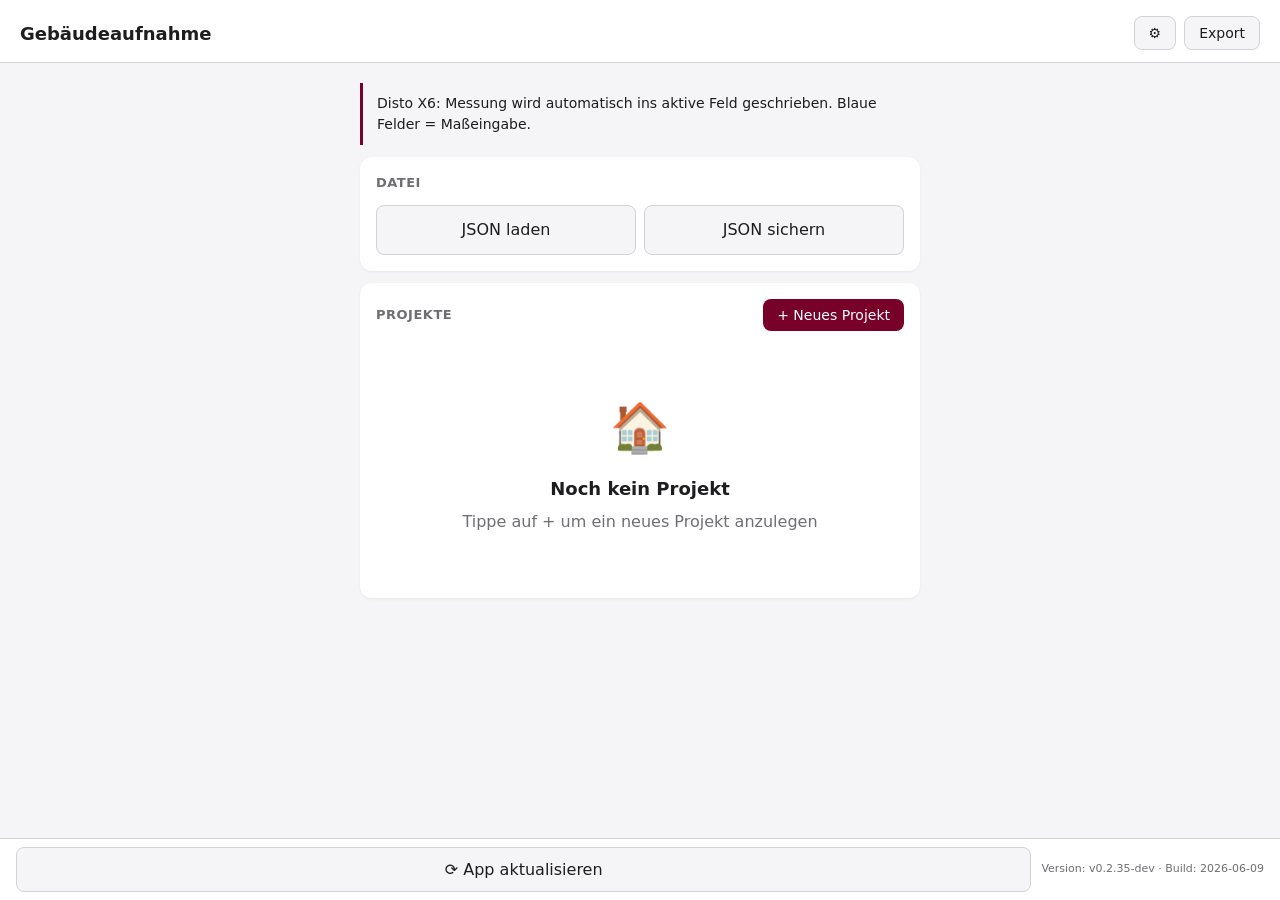
==== index.html @ e789cc52 "Show project-level heat load sum in heat load card - Extract HL_FELD_MAP, hlFallbackKey, berechneRau" ====
﻿<!DOCTYPE html>
<html lang="de">
<head>
  <meta charset="UTF-8">
  <meta name="viewport" content="width=device-width, initial-scale=1.0, maximum-scale=1.0, user-scalable=no">
  <meta name="apple-mobile-web-app-capable" content="yes">
  <meta name="apple-mobile-web-app-status-bar-style" content="black-translucent">
  <title>Gebäudeaufnahme</title>
  <link rel="stylesheet" href="css/brand.css">
  <link rel="stylesheet" href="css/style.css">
</head>
<body>

<!-- OVERLAYS -->
<div class="analyzing-overlay" id="analyzing-overlay">
  <div class="spinner"></div>
  <div>Foto wird analysiert…</div>
</div>
<div class="toast" id="toast"></div>

<!-- Refresh-Leiste: für Home-Screen-Nutzung auf dem iPhone, falls Updates nicht sichtbar geladen werden -->
<div class="refresh-bar" id="refresh-bar">
  <button class="btn btn-secondary" onclick="refreshApp()">⟳ App aktualisieren</button>
  <span class="app-version" id="app-version-label">Version: Prototyp</span>
</div>

<!-- VIEW: Projektliste -->
<div id="view-projekte" class="view active">
  <div class="header">
    <h1>Gebäudeaufnahme</h1>
    <div class="header-actions">
      <button class="btn btn-sm btn-secondary" onclick="showSettings()">⚙</button>
      <button class="btn btn-sm btn-secondary" onclick="exportAll()">Export</button>
    </div>
  </div>
  <div class="content">
    <div class="info-box">
      Disto X6: Messung wird automatisch ins aktive Feld geschrieben. Blaue Felder = Maßeingabe.
    </div>
    <div class="card">
      <div class="card-title">Datei</div>
      <div class="datei-aktionen">
        <label class="btn btn-secondary">JSON laden<input type="file" accept=".json" style="display:none" onchange="importJSON(this)"></label>
        <button class="btn btn-secondary" onclick="downloadJSON()">JSON sichern</button>
      </div>
    </div>
    <div class="card" id="projektliste">
      <div class="section-header">
        <div class="card-title" style="margin:0;">Projekte</div>
        <button class="btn btn-primary btn-sm" onclick="neuesProjekt()">+ Neues Projekt</button>
      </div>
      <div id="projekt-items">
        <!-- Dynamisch befüllt -->
      </div>
      <div id="projekt-leer" class="empty-state" style="display:none;">
        <div class="empty-state-icon">🏠</div>
        <h3>Noch kein Projekt</h3>
        <p>Tippe auf + um ein neues Projekt anzulegen</p>
      </div>
    </div>
  </div>
</div>

<!-- VIEW: Projekt (Gebäude-Übersicht) -->
<div id="view-projekt" class="view">
  <div class="header">
    <button class="header-back" onclick="showView('projekte')">‹ Zurück</button>
    <h1 id="projekt-titel">Projekt</h1>
    <div class="header-actions">
      <button class="btn btn-sm btn-secondary" onclick="exportProjekt()">Export</button>
    </div>
  </div>
  <div class="content">

    <!-- Gebäude-Stammdaten -->
    <div class="card">
      <div class="pcc-header">
        <div class="pcc-left">
          <span class="pcc-title">Geb&#228;ude</span>
          <span class="pcc-summary" id="pcs-gebaude"></span>
        </div>
        <div class="pcc-right">
          <button type="button" class="btn btn-sm btn-secondary pcc-toggle" id="pca-gebaude" onclick="toggleProjCard('gebaude')" aria-label="ein-/ausklappen">&#9660;</button>
        </div>
      </div>
      <div class="pcc-body" id="pcb-gebaude" style="display:none;">
      <div class="form-group">
        <label>Projektnummer</label>
        <input type="text" id="p-adresse" placeholder="z.B. Projekt Nord 01" oninput="saveProjektField('adresse', this.value)">
      </div>
      <div class="form-row">
        <div class="form-group">
          <label>Baujahr</label>
          <select id="p-baujahr" class="year-select" onchange="saveProjektField('baujahr', this.value); pruefeAutoUWerteAusBaujahr()"></select>
        </div>
        <div class="form-group">
          <label>Gebäudetyp</label>
          <select id="p-typ" onchange="saveProjektField('typ', this.value); toggleWohneinheitenVisibility()">
            <option value="">Wählen...</option>
            <option value="EFH">EFH</option>
            <option value="MFH">MFH</option>
          </select>
        </div>
      </div>
      <div class="form-group">
        <label>Geb&#228;udeart</label>
        <select id="p-gebaeudeArt" onchange="saveProjektField('gebaeudeArt', this.value)">
          <option value="">W&#228;hlen...</option>
          <option value="freistehend">freistehend</option>
          <option value="Reihenendhaus">Reihenendhaus</option>
          <option value="Reihenmittelhaus">Reihenmittelhaus</option>
        </select>
      </div>
      <div class="form-row">
        <div class="form-group">
          <label>Aufnahme Datum</label>
          <input type="date" id="p-datum" oninput="saveProjektField('datum', this.value)">
        </div>
        <div class="form-group">
          <label>Klimazone (PLZ)</label>
          <input type="text" id="p-plz" placeholder="60000" oninput="saveProjektField('plz', this.value)">
        </div>
      </div>
      <div class="form-group" id="p-wohneinheiten-wrap" style="display:none">
        <label>Anzahl Wohneinheiten</label>
        <input type="number" id="p-wohneinheiten" placeholder="1" min="1" max="99" oninput="saveProjektField('wohneinheiten', this.value)">
      </div>
      <div class="form-group">
        <label>Foto Geb&#228;ude</label>
        <label class="btn btn-sm btn-secondary" id="foto-gebaeude-label" style="display:inline-block;cursor:pointer;">
          <span>📷 Foto aufnehmen / auswählen</span>
          <input type="file" accept="image/*" capture="environment" style="display:none" onchange="handleFotoGebaeude(this)">
        </label>
        <img id="foto-gebaeude-preview" src="" alt="Gebäudefoto" style="display:none;max-width:100%;max-height:220px;border-radius:8px;margin-top:8px;object-fit:cover;">
      </div>
      </div><!-- /pcc-body gebaude -->
    </div>

    <!-- Kundenwunsch / Gesprächsnotiz -->
    <div class="card">
      <div class="pcc-header">
        <div class="pcc-left">
          <span class="pcc-title">Kundenwunsch / Gespr&#228;chsnotiz</span>
          <span class="pcc-summary" id="pcs-kundenwunsch"></span>
        </div>
        <div class="pcc-right">
          <button type="button" class="btn btn-sm btn-secondary pcc-toggle" id="pca-kundenwunsch" onclick="toggleProjCard('kundenwunsch')" aria-label="ein-/ausklappen">&#9660;</button>
        </div>
      </div>
      <div class="pcc-body" id="pcb-kundenwunsch" style="display:none;">
      <p class="kw-hinweis">Nur nach Zustimmung des Kunden diktieren. Es wird kein Audio gespeichert; gespeichert wird nur der Text.</p>
      <div class="form-group kw-zustimmung-group">
        <label class="kw-zustimmung-label">
          <input type="checkbox" id="kw-zustimmung" onchange="saveKundenwunschZustimmung(this.checked)">
          Zustimmung des Kunden liegt vor
        </label>
      </div>
      <div class="form-group">
        <textarea id="kw-text" class="kw-textarea" rows="9"
          placeholder="Ziele, W&#252;nsche, Bedenken, Budget, Komfort, Reihenfolge aus Kundensicht ..."
          oninput="saveKundenwunschText(this.value)"></textarea>
      </div>
      <div class="kw-diktat-row">
        <button class="btn btn-sm btn-secondary" id="kw-start-btn" onclick="kwDiktatStarten()">&#127897; Diktat starten</button>
        <button class="btn btn-sm btn-secondary" id="kw-stop-btn" onclick="kwDiktatStoppen()" style="display:none;">&#9209; Diktat stoppen</button>
      </div>
      <div id="kw-status" class="kw-status">Bereit</div>
      <div id="kw-perm-hint" class="kw-perm-hint" style="display:none;">
        Wenn der Browser die Berechtigung gespeichert hat, ist keine erneute Freigabe n&#246;tig.
        Edge/Chrome: Schloss-Symbol in der Adressleiste &#8250; Mikrofon auf "Zulassen" stellen.
      </div>
      </div><!-- /pcc-body kundenwunsch -->
    </div>

    <!-- Sanierungen -->
    <div class="card">
      <div class="pcc-header">
        <div class="pcc-left">
          <span class="pcc-title">Sanierungshistorie</span>
          <span class="pcc-summary" id="pcs-sanierung"></span>
        </div>
        <div class="pcc-right">
          <button type="button" class="btn btn-sm btn-primary card-add-btn" onclick="addSanierung()">+ Sanierung</button>
          <button type="button" class="btn btn-sm btn-secondary pcc-toggle" id="pca-sanierung" onclick="toggleProjCard('sanierung')" aria-label="ein-/ausklappen">&#9660;</button>
        </div>
      </div>
      <div class="pcc-body" id="pcb-sanierung" style="display:none;">
      <div id="sanierungen-list"></div>
      <div id="sanierungen-leer" style="color: var(--text-sec); font-size:14px; padding:8px 0;">Noch keine Sanierungen erfasst</div>
      </div><!-- /pcc-body sanierung -->
    </div>

    <!-- Geschosse -->
    <div class="card">
      <div class="pcc-header">
        <div class="pcc-left">
          <span class="pcc-title">Geschosse</span>
          <span class="pcc-summary" id="pcs-geschosse"></span>
        </div>
        <div class="pcc-right">
          <button type="button" class="btn btn-sm btn-primary card-add-btn" onclick="addGeschoss()">+ Geschoss</button>
          <button type="button" class="btn btn-sm btn-secondary pcc-toggle" id="pca-geschosse" onclick="toggleProjCard('geschosse')" aria-label="ein-/ausklappen">&#9660;</button>
        </div>
      </div>
      <div class="pcc-body" id="pcb-geschosse" style="display:none;">
      <div id="geschoss-list"></div>
      <div id="geschoss-leer" style="color: var(--text-sec); font-size:14px; padding:8px 0;">Noch kein Geschoss angelegt</div>
      </div><!-- /pcc-body geschosse -->
    </div>

    <!-- Heizanlage -->
    <div class="card">
      <div class="pcc-header">
        <div class="pcc-left">
          <span class="pcc-title">Heizanlage</span>
          <span class="pcc-summary" id="pcs-heizung"></span>
        </div>
        <div class="pcc-right">
          <button type="button" class="btn btn-sm btn-primary card-add-btn" onclick="addHeizanlage()">+ Heizanlage</button>
          <button type="button" class="btn btn-sm btn-secondary pcc-toggle" id="pca-heizung" onclick="toggleProjCard('heizung')" aria-label="ein-/ausklappen">&#9660;</button>
        </div>
      </div>
      <div class="pcc-body" id="pcb-heizung" style="display:none;">
      <div id="heizanlagen-list"></div>
      <div id="heizanlagen-leer" style="color: var(--text-sec); font-size:14px; padding:8px 0;">Noch keine Heizanlage erfasst</div>
      </div><!-- /pcc-body heizung -->
    </div>

    <!-- Warmwasser -->
    <div class="card">
      <div class="pcc-header">
        <div class="pcc-left">
          <span class="pcc-title">Warmwasser</span>
          <span class="pcc-summary" id="pcs-warmwasser"></span>
        </div>
        <div class="pcc-right">
          <button type="button" class="btn btn-sm btn-primary card-add-btn" onclick="addWarmwasser()">+ Warmwasser</button>
          <button type="button" class="btn btn-sm btn-secondary pcc-toggle" id="pca-warmwasser" onclick="toggleProjCard('warmwasser')" aria-label="ein-/ausklappen">&#9660;</button>
        </div>
      </div>
      <div class="pcc-body" id="pcb-warmwasser" style="display:none;">
      <div id="warmwasser-list"></div>
      <div id="warmwasser-leer" style="color: var(--text-sec); font-size:14px; padding:8px 0;">Noch kein Warmwasserbereiter erfasst</div>
      </div><!-- /pcc-body warmwasser -->
    </div>

    <!-- Schornstein -->
    <div class="card">
      <div class="pcc-header">
        <div class="pcc-left">
          <span class="pcc-title">Schornstein</span>
          <span class="pcc-summary" id="pcs-schornstein"></span>
        </div>
        <div class="pcc-right">
          <button type="button" class="btn btn-sm btn-primary card-add-btn" onclick="addSchornstein()">+ Schornstein</button>
          <button type="button" class="btn btn-sm btn-secondary pcc-toggle" id="pca-schornstein" onclick="toggleProjCard('schornstein')" aria-label="ein-/ausklappen">&#9660;</button>
        </div>
      </div>
      <div class="pcc-body" id="pcb-schornstein" style="display:none;">
      <div id="schornsteine-list"></div>
      <div id="schornsteine-leer" style="color: var(--text-sec); font-size:14px; padding:8px 0;">Noch kein Schornstein erfasst</div>
      </div><!-- /pcc-body schornstein -->
    </div>
    <!-- Offene Punkte -->
    <div class="card">
      <div class="pcc-header">
        <div class="pcc-left">
          <span class="pcc-title">Offene Punkte</span>
          <span class="pcc-summary" id="pcs-offenepunkte"></span>
        </div>
        <div class="pcc-right">
          <button type="button" class="btn btn-sm btn-primary card-add-btn" onclick="addOffenerPunkt()">+ Notiz</button>
          <button type="button" class="btn btn-sm btn-secondary pcc-toggle" id="pca-offenepunkte" onclick="toggleProjCard('offenepunkte')" aria-label="ein-/ausklappen">&#9660;</button>
        </div>
      </div>
      <div class="pcc-body" id="pcb-offenepunkte" style="display:none;">
      <div id="offene-punkte-list"></div>
      <div id="offene-punkte-leer" style="color: var(--text-sec); font-size:14px; padding:8px 0;">Noch keine offenen Punkte erfasst</div>
      </div><!-- /pcc-body offenepunkte -->
    </div>

    <!-- Heizlast-Standardwerte (projektweit) -->
    <div class="card">
      <div class="pcc-header">
        <div class="pcc-left">
          <span class="pcc-title">Heizlast-Standardwerte</span>
          <span class="pcc-summary" id="pcs-heizlast"></span>
        </div>
        <div class="pcc-right">
          <button type="button" class="btn btn-sm btn-secondary pcc-toggle" id="pca-heizlast" onclick="toggleProjCard('heizlast')" aria-label="ein-/ausklappen">&#9660;</button>
        </div>
      </div>
      <button type="button" class="btn btn-sm btn-primary" style="width:100%;margin-top:8px;" onclick="leiteUWerteAusBaujahrUndSanierungAb()">U-Werte aus Baujahr/Sanierung ableiten</button>
      <div class="pcc-body" id="pcb-heizlast" style="display:none;margin-top:10px;">
      <span style="cursor:help;color:var(--text-sec);font-size:12px;display:block;margin-bottom:8px;" title="U-Wert-Standardwerte f&#252;r die &#252;berschl&#228;gige Heizlast-Vorabsch&#228;tzung. Kein normativer Heizlastnachweis nach DIN EN 12831.">&#x24D8; U-Wert-Standardwerte</span>
      <div id="hl-summe-box" style="display:none;background:#f0f7ff;border:1px solid #b3d4f7;border-radius:8px;padding:10px 14px;margin-bottom:8px;overflow:hidden;"></div>
      <button type="button" id="hl-details-toggle" class="btn btn-sm btn-secondary" style="width:100%;" onclick="toggleHlDetails()">U-Wert-Details anzeigen</button>
      <div id="hl-details-panel" style="display:none;padding-top:14px;">
        <div class="form-group">
          <label>Quelle der Annahmen</label>
          <input type="text" id="p-hl-quelle" placeholder="z.B. Erfahrungswert, Bestandsunterlagen, Baujahresklasse" oninput="saveHeizlastDefaultField('quelle', this.value)">
        </div>
        <div class="form-group">
          <label><input type="checkbox" id="p-hl-baujahr-aktiv" onchange="saveHeizlastDefaultField('baujahrAbleitungAktiv', this.checked); pruefeAutoUWerteAusBaujahr()"> Baujahresabh&#228;ngige U-Wert-Vorschl&#228;ge nutzen (Quelle: Bundesanzeiger BAnz AT 04.12.2020 B1)</label>
        </div>
        <div class="form-group">
          <label>Baualtersklasse Geb&#228;ude (automatisch aus Baujahr)</label>
          <input type="text" id="p-hl-baualtersklasse-anzeige" disabled style="background:#f5f5f7;color:var(--text-sec);">
        </div>
        <!-- U-Wert-Tabelle: 2-spaltig, Einheit W/(m2K) einmalig in Spaltenoeberschrift -->
        <table style="width:100%;border-collapse:collapse;margin:10px 0 4px;">
          <thead>
            <tr style="border-bottom:1px solid var(--border);">
              <th style="text-align:left;padding:4px 8px 4px 0;font-size:12px;color:var(--text-sec);font-weight:500;">Bauteil</th>
              <th style="text-align:right;padding:4px 4px;font-size:12px;color:var(--text-sec);font-weight:500;">W/(m&#178;K)</th>
              <th style="text-align:left;padding:4px 0 4px 8px;font-size:12px;color:var(--text-sec);font-weight:500;">Quelle</th>
            </tr>
          </thead>
          <tbody>
            <tr style="border-bottom:1px solid var(--border);"><td style="padding:6px 8px 6px 0;font-size:13px;">Au&#223;enwand AW</td><td style="padding:6px 4px;text-align:right;"><input type="number" step="0.01" id="p-hl-aw-uwert" placeholder="0.28" style="width:75px;text-align:right;" oninput="saveHeizlastDefaultField('awUwert', this.value)"></td><td style="padding:6px 0 6px 8px;font-size:11px;color:var(--text-sec);white-space:nowrap;"><small id="hl-src-aw">-</small> <button type="button" onclick="resetHeizlastDefaultField('awUwert')" title="Wert zur&#252;cksetzen" style="font-size:10px;padding:1px 4px;border:1px solid var(--border);background:none;color:var(--text-sec);cursor:pointer;border-radius:3px;vertical-align:middle;">&#215;</button></td></tr>
            <tr style="border-bottom:1px solid var(--border);"><td style="padding:6px 8px 6px 0;font-size:13px;">Innenwand IW</td><td style="padding:6px 4px;text-align:right;"><input type="number" step="0.01" id="p-hl-iw-uwert" placeholder="1.40" style="width:75px;text-align:right;" oninput="saveHeizlastDefaultField('iwUwert', this.value)"></td><td style="padding:6px 0 6px 8px;font-size:11px;color:var(--text-sec);white-space:nowrap;"><small id="hl-src-iw">-</small> <button type="button" onclick="resetHeizlastDefaultField('iwUwert')" title="Wert zur&#252;cksetzen" style="font-size:10px;padding:1px 4px;border:1px solid var(--border);background:none;color:var(--text-sec);cursor:pointer;border-radius:3px;vertical-align:middle;">&#215;</button></td></tr>
            <tr style="border-bottom:1px solid var(--border);"><td style="padding:6px 8px 6px 0;font-size:13px;">Dach</td><td style="padding:6px 4px;text-align:right;"><input type="number" step="0.01" id="p-hl-dach-uwert" placeholder="0.24" style="width:75px;text-align:right;" oninput="saveHeizlastDefaultField('dachUwert', this.value)"></td><td style="padding:6px 0 6px 8px;font-size:11px;color:var(--text-sec);white-space:nowrap;"><small id="hl-src-dach">-</small> <button type="button" onclick="resetHeizlastDefaultField('dachUwert')" title="Wert zur&#252;cksetzen" style="font-size:10px;padding:1px 4px;border:1px solid var(--border);background:none;color:var(--text-sec);cursor:pointer;border-radius:3px;vertical-align:middle;">&#215;</button></td></tr>
            <tr style="border-bottom:1px solid var(--border);"><td style="padding:6px 8px 6px 0;font-size:13px;">Bodenplatte</td><td style="padding:6px 4px;text-align:right;"><input type="number" step="0.01" id="p-hl-bodenplatte-uwert" placeholder="0.35" style="width:75px;text-align:right;" oninput="saveHeizlastDefaultField('bodenplatteUwert', this.value)"></td><td style="padding:6px 0 6px 8px;font-size:11px;color:var(--text-sec);white-space:nowrap;"><small id="hl-src-bodenplatte">-</small> <button type="button" onclick="resetHeizlastDefaultField('bodenplatteUwert')" title="Wert zur&#252;cksetzen" style="font-size:10px;padding:1px 4px;border:1px solid var(--border);background:none;color:var(--text-sec);cursor:pointer;border-radius:3px;vertical-align:middle;">&#215;</button></td></tr>
            <tr style="border-bottom:1px solid var(--border);"><td style="padding:6px 8px 6px 0;font-size:13px;">Boden/Decke</td><td style="padding:6px 4px;text-align:right;"><input type="number" step="0.01" id="p-hl-boden-uwert" placeholder="0.50" style="width:75px;text-align:right;" oninput="saveHeizlastDefaultField('bodenUwert', this.value)"></td><td style="padding:6px 0 6px 8px;font-size:11px;color:var(--text-sec);white-space:nowrap;"><small id="hl-src-boden">-</small> <button type="button" onclick="resetHeizlastDefaultField('bodenUwert')" title="Wert zur&#252;cksetzen" style="font-size:10px;padding:1px 4px;border:1px solid var(--border);background:none;color:var(--text-sec);cursor:pointer;border-radius:3px;vertical-align:middle;">&#215;</button></td></tr>
            <tr style="border-bottom:1px solid var(--border);"><td style="padding:6px 8px 6px 0;font-size:13px;">Fenster</td><td style="padding:6px 4px;text-align:right;"><input type="number" step="0.01" id="p-hl-fenster-uwert" placeholder="1.30" style="width:75px;text-align:right;" oninput="saveHeizlastDefaultField('fensterUwert', this.value)"></td><td style="padding:6px 0 6px 8px;font-size:11px;color:var(--text-sec);white-space:nowrap;"><small id="hl-src-fenster">-</small> <button type="button" onclick="resetHeizlastDefaultField('fensterUwert')" title="Wert zur&#252;cksetzen" style="font-size:10px;padding:1px 4px;border:1px solid var(--border);background:none;color:var(--text-sec);cursor:pointer;border-radius:3px;vertical-align:middle;">&#215;</button></td></tr>
            <tr><td style="padding:6px 8px 6px 0;font-size:13px;">T&#252;ren</td><td style="padding:6px 4px;text-align:right;"><input type="number" step="0.01" id="p-hl-tuer-uwert" placeholder="1.80" style="width:75px;text-align:right;" oninput="saveHeizlastDefaultField('tuerUwert', this.value)"></td><td style="padding:6px 0 6px 8px;font-size:11px;color:var(--text-sec);white-space:nowrap;"><small id="hl-src-tuer">-</small> <button type="button" onclick="resetHeizlastDefaultField('tuerUwert')" title="Wert zur&#252;cksetzen" style="font-size:10px;padding:1px 4px;border:1px solid var(--border);background:none;color:var(--text-sec);cursor:pointer;border-radius:3px;vertical-align:middle;">&#215;</button></td></tr>
          </tbody>
        </table>
        <div class="form-row" style="margin-top:8px;">
          <div class="form-group"><label>Norm-Au&#223;entemperatur (&#176;C)</label><input type="number" step="0.5" id="p-hl-temp-aussen" placeholder="-12" oninput="saveHeizlastDefaultField('tempAussenNorm', this.value)"></div>
          <div class="form-group"><label>Temp. unbeheizter Bereich &#8211; Standard (&#176;C)</label><input type="number" step="0.5" id="p-hl-temp-unbeheizt" placeholder="7" oninput="saveHeizlastDefaultField('tempUnbeheiztDefault', this.value)"></div>
        </div>
      </div>
      </div><!-- /pcc-body heizlast -->
    </div>

    <!-- Raum-/Bauteilliste -->
    <div class="card">
      <div class="pcc-header">
        <div class="pcc-left">
          <span class="pcc-title">Raum-/Bauteilliste</span>
          <span class="pcc-summary" id="pcs-raumliste"></span>
        </div>
        <div class="pcc-right">
          <button type="button" class="btn btn-sm btn-secondary pcc-toggle" id="pca-raumliste" onclick="toggleProjCard('raumliste')" aria-label="ein-/ausklappen">&#9660;</button>
        </div>
      </div>
      <div class="pcc-body" id="pcb-raumliste" style="display:none;">
      <p style="font-size:14px; color:var(--text-sec); margin-bottom:12px;">Strukturierte &#220;bersicht aus den erfassten Geschoss-, Raum- und Bauteildaten &#8212; als Lese-Ansicht, ohne Eingabe.</p>
      <button class="btn btn-secondary btn-full" onclick="showView('raumliste')">Raum-/Bauteilliste anzeigen</button>
      </div><!-- /pcc-body raumliste -->
    </div>
  </div>
</div>

<!-- VIEW: Geschoss -->
<div id="view-geschoss" class="view">
  <div class="header">
    <button class="header-back" onclick="showView('projekt')">‹ Zurück</button>
    <h1 id="geschoss-titel">Geschoss</h1>
  </div>
  <div class="content">
    <div class="card">
      <div class="card-title">Geschoss-Details</div>
      <div class="form-row">
        <div class="form-group">
          <label>Bezeichnung</label>
          <input type="text" id="g-name" placeholder="z.B. EG, OG, KG" oninput="saveGeschossField('name', this.value)">
        </div>
        <div class="form-group">
          <label>Beheizung</label>
          <select id="g-beheizung" onchange="saveGeschossField('beheizung', this.value)">
            <option value="beheizt">Beheizt</option>
            <option value="unbeheizt">Unbeheizt</option>
            <option value="teilbeheizt">Teilbeheizt</option>
          </select>
        </div>
      </div>
      <div class="form-row">
        <div class="form-group">
          <label>Bodendicke (cm) <span style="color:var(--primary); font-size:12px;">Disto</span></label>
          <input type="number" class="disto-input" id="g-bodendicke" placeholder="cm" oninput="saveGeschossField('bodendicke', this.value)">
          <div class="disto-hint">Sichtbar im Treppenhaus</div>
        </div>
        <div class="form-group" id="g-dachwinkel-wrap">
          <label>Dachwinkel (°)</label>
          <input type="number" id="g-dachwinkel" placeholder="z.B. 35" oninput="saveGeschossField('dachwinkel', this.value)">
        </div>
      </div>
      <div class="form-row">
        <div class="form-group">
          <label>Lichte Höhe Standard (m) <span style="color:var(--primary); font-size:12px;">Disto</span></label>
          <input type="number" step="0.01" class="disto-input" id="g-lichte-hoehe-std" placeholder="z.B. 2.50" oninput="saveGeschossField('lichteHoeheStandard', this.value)">
          <div class="disto-hint">Startwert für neu angelegte Räume</div>
        </div>
      </div>
    </div>

    <!-- DG-Sektion (nur sichtbar wenn DG) -->
    <div id="dg-sektion" style="display:none;">
      <div class="card">
        <div class="dg-section-title">🔺 Dachschräge</div>
        <div class="dg-section">
          <div class="form-row">
            <div class="form-group">
              <label>Kniestock (cm) <span style="color:var(--primary);font-size:12px;">Disto</span></label>
              <input type="number" class="disto-input" id="g-kniestock" placeholder="cm" oninput="saveGeschossField('dach_kniestock', this.value)">
            </div>
            <div class="form-group">
              <label>Dachneigung (°)</label>
              <input type="number" id="g-winkel" placeholder="z.B. 35" oninput="saveGeschossField('dach_winkel', this.value)">
            </div>
          </div>
        </div>
      </div>

      <div class="card">
        <div class="section-header">
          <div class="section-title">🪟 Gauben</div>
          <button class="btn btn-sm btn-secondary" onclick="addGaube()">+ Gaube</button>
        </div>
        <div id="gauben-list"></div>
        <div id="gauben-leer" style="color:var(--text-sec);font-size:14px;padding:8px 0;">Keine Gauben</div>
      </div>

      <div class="card">
        <div class="section-header">
          <div class="section-title">🔲 Dachfenster</div>
          <span class="section-count" id="dachfenster-count">0</span>
        </div>
        <div id="dachfenster-list"></div>
        <button class="btn btn-secondary btn-full" onclick="addDachfenster()" style="margin-top:8px;">+ Dachfenster hinzufügen</button>
      </div>
    </div>

    <!-- Räume -->
    <div class="card">
      <div class="section-header">
        <div class="section-title">Räume</div>
        <button class="btn btn-sm btn-primary" onclick="addRaum()">+ Raum</button>
      </div>
      <div id="raum-list"></div>
      <div id="raum-leer" style="color: var(--text-sec); font-size:14px; padding:8px 0;">Noch kein Raum angelegt</div>
    </div>
  </div>
</div>

<!-- MODALS -->
<div class="modal-overlay" id="modal-overlay" onclick="closeAllModals()"></div>

<div class="modal-sheet" id="modal-geschoss">
  <div class="modal-title">Geschoss hinzufügen</div>
  <div id="modal-geschoss-options"></div>
  <button class="modal-cancel" onclick="closeAllModals()">Abbrechen</button>
</div>

<div class="modal-sheet" id="modal-copy-room">
  <div class="modal-title">In welchen Raum kopieren?</div>
  <div id="copy-room-options"></div>
  <button class="modal-cancel" onclick="closeAllModals()">Abbrechen</button>
</div>

<div class="modal-sheet" id="modal-settings">
  <div class="modal-title">⚙ Einstellungen</div>
  <div class="form-group">
    <label>Anthropic API-Key (für Foto-Analyse)</label>
    <input type="password" id="settings-key" placeholder="sk-ant-...">
    <div style="font-size:12px;color:var(--text-sec);margin-top:6px;">
      Holen: <a href="https://console.anthropic.com/settings/keys" target="_blank" style="color:var(--primary);">console.anthropic.com</a> → API Keys → Create Key<br>
      Der Key wird nur lokal auf deinem Gerät gespeichert.
    </div>
  </div>
  <button class="btn btn-primary btn-full" onclick="saveSettings()">Speichern</button>
  <button class="modal-cancel" style="margin-top:8px;" onclick="closeAllModals()">Abbrechen</button>
</div>

<!-- VIEW: Raum -->
<div id="view-raum" class="view">
  <div class="header">
    <button class="header-back" onclick="showView('geschoss')">‹ Zurück</button>
    <h1 id="raum-titel">Raum</h1>
  </div>
  <div class="content">

    <!-- Raum-Basis -->
    <div class="card">
      <div class="card-title">Raum-Details</div>
      <div class="form-row">
        <div class="form-group">
          <label>Bezeichnung</label>
          <input type="text" id="r-name" placeholder="z.B. Wohnzimmer" oninput="saveRaumField('name', this.value)">
        </div>
        <div class="form-group">
          <label>Nutzung</label>
          <select id="r-nutzung" onchange="saveRaumField('nutzung', this.value)">
            <option value="">Wählen...</option>
            <option value="Wohnen">Wohnen</option>
            <option value="Schlafen">Schlafen</option>
            <option value="Bad">Bad/WC</option>
            <option value="Küche">Küche</option>
            <option value="Flur">Flur/Diele</option>
            <option value="Büro">Büro</option>
            <option value="Keller">Keller</option>
            <option value="Abstellraum">Abstell/Lager</option>
            <option value="Sonstiges">Sonstiges</option>
          </select>
        </div>
      </div>
      <div class="checkbox-row">
        <input type="checkbox" id="r-beheizt" onchange="saveRaumField('beheizt', this.checked)">
        <label for="r-beheizt">Raum beheizt</label>
      </div>
      <div id="r-normtemp-row" style="display:none; margin-top:12px;">
        <div style="background:#f0f7ff; border:1px solid #b3d4f7; border-radius:8px; padding:10px 14px; display:flex; align-items:center; gap:12px;">
          <span style="font-size:13px; color:#0051a2;">🌡 Normtemperatur nach DIN EN 12831:</span>
          <input type="number" id="r-normtemp" step="0.5" style="width:80px; padding:6px 10px; border:1px solid #b3d4f7; border-radius:6px; background:white; font-size:15px; font-weight:600; color:#0051a2;" oninput="saveRaumField('normtemp', this.value)">
          <span style="font-size:13px; color:#0051a2;">°C</span>
        </div>
      </div>
      <div class="form-row" style="margin-top:12px;">
        <div class="form-group">
          <label>Norm-Solltemperatur (°C)</label>
          <input type="number" step="0.5" id="r-normsoll" placeholder="z.B. 20" oninput="saveRaumField('normSolltemperatur', this.value)">
        </div>
        <div class="form-group">
          <label>Kundenwunsch-Temperatur (°C)</label>
          <input type="number" step="0.5" id="r-kundenwunschtemp" placeholder="z.B. 22" oninput="saveRaumField('kundenwunschTemperatur', this.value)">
        </div>
      </div>
      <div class="form-group" style="margin-top:8px;margin-bottom:0;">
        <label>Raumfoto (Weitwinkel / Raumeindruck)</label>
        <button class="photo-btn" id="r-raumfoto-btn" onclick="triggerRaumFoto()">📷 Raumfoto</button>
        <img id="r-raumfoto-preview" class="photo-preview" style="display:none;">
      </div>
    </div>

    <!-- Maße -->
    <div class="card">
      <div class="card-title">Maße <span style="color:var(--primary); font-size:11px; font-weight:400;">← Disto</span></div>
      <div class="form-row">
        <div class="form-group">
          <label>lichte Höhe (m)</label>
          <input type="number" step="0.01" class="disto-input" id="r-deckenhoehe" placeholder="z.B. 2.55" oninput="saveRaumField('deckenhoehe', this.value)" onkeydown="handleMessfeldKeydown(event)">
        </div>
        <div class="form-group">
          <label>Bodenbelag</label>
          <select id="r-boden" onchange="saveRaumField('bodenbelag', this.value)">
            <option value="">Wählen...</option>
            <option value="Parkett">Parkett</option>
            <option value="Laminat">Laminat</option>
            <option value="Fliesen">Fliesen</option>
            <option value="Teppich">Teppich</option>
            <option value="Vinyl/PVC">Vinyl/PVC</option>
            <option value="Estrich">Estrich</option>
            <option value="Holzdielen">Holzdielen</option>
          </select>
        </div>
      </div>
    </div>

    <!-- Wandlängen -->
    <div class="card">
      <div class="card-title">Wandlängen <span style="color:var(--primary);font-size:11px;font-weight:400;">← Disto (m)</span></div>
      <div style="font-size:11px;color:var(--text-sec);margin-bottom:10px;">Je Wandrichtung: Länge, Wandart (AW/IW/unbekannt), direkt angrenzender Bereich sowie optional ein Wandfoto. Frühere "Segment 2"-Werte bleiben erhalten und fließen weiterhin defensiv in die Flächenberechnung ein, werden hier aber nicht mehr separat erfasst (siehe Hinweis je Wand, falls vorhanden).</div>
      <div id="wandlaengen-list"></div>
    </div>

    <!-- Außenwand -->
    <div class="card">
      <div class="card-title">Außenwand</div>
      <div class="form-row">
        <div class="form-group">
          <label>Dicke AW (cm) <span style="color:var(--primary); font-size:12px;">Disto</span></label>
          <input type="number" class="disto-input" id="r-aw-dicke" placeholder="cm" oninput="saveRaumField('aw_dicke', this.value)">
        </div>
        <div class="form-group">
          <label>Wandtyp</label>
          <select id="r-aw-typ" onchange="saveRaumField('aw_typ', this.value)">
            <option value="">Unbekannt</option>
            <option value="Massiv Ziegel">Massiv Ziegel</option>
            <option value="Massiv Beton">Massiv Beton</option>
            <option value="Leichtbau">Leichtbau</option>
            <option value="KS">Kalksandstein</option>
            <option value="Poroton">Poroton/Porenbeton</option>
          </select>
        </div>
      </div>
      <div class="checkbox-row">
        <input type="checkbox" id="r-aw-daemmung" onchange="saveRaumField('aw_daemmung', this.checked)">
        <label for="r-aw-daemmung">Dämmung erkennbar (Klopftest / sichtbar)</label>
      </div>
      <div class="form-group" style="margin-top:12px;">
        <label>Notiz Wandaufbau</label>
        <textarea id="r-aw-notiz" placeholder="Hinweise zum Aufbau, Klopfton, sichtbare Details..." oninput="saveRaumField('aw_notiz', this.value)"></textarea>
      </div>
    </div>

    <!-- Innenwand -->
    <div class="card">
      <div class="card-title">Innenwand</div>
      <div class="form-row">
        <div class="form-group">
          <label>Dicke IW (cm) <span style="color:var(--primary);font-size:12px;">Disto</span></label>
          <input type="number" class="disto-input" id="r-iw-dicke" placeholder="cm" oninput="saveRaumField('iw_dicke', this.value); saveLastIW()">
        </div>
        <div class="form-group">
          <label>Wandtyp IW</label>
          <select id="r-iw-typ" onchange="saveRaumField('iw_typ', this.value); saveLastIW()">
            <option value="">Unbekannt</option>
            <option value="Massiv Ziegel">Massiv Ziegel</option>
            <option value="KS">Kalksandstein</option>
            <option value="Poroton">Poroton</option>
            <option value="Massiv Beton">Massiv Beton</option>
            <option value="Gipskarton">Gipskarton/Trockenbau</option>
            <option value="Leichtbau">Leichtbau</option>
          </select>
        </div>
      </div>
    </div>

    <!-- Türen -->
    <div class="card">
      <div class="section-header">
        <div class="section-title">Türen</div>
        <span class="section-count" id="tueren-count">0</span>
      </div>
      <div id="tueren-list"></div>
      <button class="btn btn-secondary btn-full" onclick="addTuer()" style="margin-top:8px;">+ Tür hinzufügen</button>
    </div>

    <!-- Fenster -->
    <div class="card">
      <div class="section-header">
        <div class="section-title">Fenster</div>
        <span class="section-count" id="fenster-count">0</span>
      </div>
      <div id="fenster-list"></div>
      <button class="btn btn-secondary btn-full" onclick="addFenster()" style="margin-top:8px;">+ Fenster hinzufügen</button>
    </div>

    <!-- Heizkörper -->
    <div class="card">
      <div class="section-header">
        <div class="section-title">Heizkörper</div>
        <span class="section-count" id="hk-count">0</span>
      </div>
      <div id="hk-list"></div>
      <button class="btn btn-secondary btn-full" onclick="addHK()" style="margin-top:8px;">+ Heizkörper hinzufügen</button>
    </div>

    <!-- Nieschen -->
    <div class="card">
      <div class="section-header">
        <div class="section-title">Nieschen</div>
        <span class="section-count" id="nieschen-count">0</span>
      </div>
      <div id="nieschen-list"></div>
      <button class="btn btn-secondary btn-full" onclick="addNiesche()" style="margin-top:8px;">+ Niesche hinzufügen</button>
    </div>

    <!-- Vorsprünge -->
    <div class="card">
      <div class="section-header">
        <div class="section-title">Vorsprünge <span style="color:var(--primary);font-size:11px;font-weight:400;">← Disto (m)</span></div>
        <span class="section-count" id="vorspruenge-count">0</span>
      </div>
      <div id="vorspruenge-list"></div>
      <button class="btn btn-secondary btn-full" onclick="addVorsprung()" style="margin-top:8px;">+ Vorsprung hinzufügen</button>
    </div>

    <!-- Dachschräge (Raum) -->
    <div class="card">
      <div class="section-header">
        <div class="section-title">🔺 Dachschräge</div>
      </div>
      <div class="form-row">
        <div class="form-group">
          <label>Kniestock (m) <span style="color:var(--primary);font-size:11px;">Disto</span></label>
          <input type="number" step="0.01" class="disto-input" id="r-sch-kniestock" placeholder="m" oninput="saveRaumField('sch_kniestock',this.value)">
        </div>
        <div class="form-group">
          <label>Neigung (°)</label>
          <input type="number" id="r-sch-winkel" placeholder="z.B. 35" oninput="saveRaumField('sch_winkel',this.value)">
        </div>
      </div>
      <div class="form-group">
        <label>Schräge zeigt nach</label>
        <select id="r-sch-richtung" onchange="saveRaumField('sch_richtung',this.value)">
          <option value="N">Nord</option><option value="O">Ost</option>
          <option value="S">Süd</option><option value="W">West</option>
        </select>
      </div>
      <div class="checkbox-row" style="margin-top:12px;">
        <input type="checkbox" id="r-gaube-vorhanden" onchange="onGaubeVorhandenChange(this.checked)">
        <label for="r-gaube-vorhanden">Gaube vorhanden</label>
      </div>
      <div id="r-gaube-felder" style="display:none; margin-top:10px;">
        <div class="card-title" style="font-size:13px;">Gaube</div>
        <div class="form-row">
          <div class="form-group">
            <label>Gaube Breite (m) <span style="color:var(--primary);font-size:11px;">Disto</span></label>
            <input type="number" step="0.01" class="disto-input" id="r-gaube-b" placeholder="m" oninput="saveRaumField('gaube_breite',this.value)">
          </div>
          <div class="form-group">
            <label>Gaube lichte Höhe (m) <span style="color:var(--primary);font-size:11px;">Disto</span></label>
            <input type="number" step="0.01" class="disto-input" id="r-gaube-h" placeholder="m" oninput="saveRaumField('gaube_lichtehoehe',this.value)">
          </div>
        </div>
      </div>
    </div>

    <!-- Flächen & Heizlast -->
    <div class="card">
      <div class="section-header">
        <div class="section-title">📐 Flächen & Heizlast</div>
        <button class="btn btn-sm btn-primary" onclick="berechneUndZeige()">Berechnen</button>
      </div>
      <div id="heizlast-result" style="display:none;">
        <!-- U-Wert Eingaben -->
        <div style="background:var(--input-bg);border-radius:8px;padding:12px;margin-bottom:12px;">
          <div style="font-size:12px;font-weight:600;color:var(--text-sec);text-transform:uppercase;margin-bottom:10px;">U-Werte & Grenzt an</div>
          <div style="font-size:11px;color:var(--text-sec);margin-bottom:8px;">Eingaben hier überschreiben die projektweiten Heizlast-Standardwerte für diesen Raum (Priorität: Raum-Wert &gt; Projekt-Standard &gt; unbekannt).</div>
          <div id="u-wert-inputs"></div>
        </div>
        <!-- Ergebnistabelle -->
        <div id="flaechen-tabelle"></div>
        <!-- Heizlast Ergebnis -->
        <div id="heizlast-ergebnis"></div>
      </div>
    </div>

  </div>
</div>

<!-- VIEW: Export -->
<div id="view-export" class="view">
  <div class="header">
    <button class="header-back" onclick="showView('projekt')">‹ Zurück</button>
    <h1>Export</h1>
  </div>
  <div class="content">
    <div class="card">
      <div class="card-title">Eingabeliste für Hottgenroth</div>
      <p style="font-size:14px; color:var(--text-sec); margin-bottom:12px;">In Hottgenroth-Reihenfolge strukturiert. Tippe auf Kopieren.</p>
      <button class="btn btn-primary btn-full" onclick="copyExport()" style="margin-bottom:12px;">📋 Kopieren</button>
      <div class="export-text" id="export-content"></div>
    </div>
    <div class="card">
      <div class="card-title">JSON-Backup</div>
      <p style="font-size:14px; color:var(--text-sec); margin-bottom:12px;">Rohdaten als JSON — zum Sichern oder Weiterverarbeiten.</p>
      <button class="btn btn-secondary btn-full" onclick="downloadJSON()">⬇ JSON herunterladen</button>
    </div>
  </div>
</div>

<!-- VIEW: Raum-/Bauteilliste (Output/Report, kein Editieren) -->
<div id="view-raumliste" class="view">
  <div class="header">
    <button class="header-back" onclick="showView('projekt')">‹ Zurück</button>
    <h1>Raum-/Bauteilliste</h1>
  </div>
  <div class="content">
    <div class="card">
      <div class="card-title">Raum-/Bauteilliste</div>
      <p style="font-size:14px; color:var(--text-sec); margin-bottom:12px;">Strukturierte Übersicht aus den vorhandenen Geschoss-, Raum- und Bauteildaten. Reine Anzeige — kein PDF, kein Editieren an dieser Stelle.</p>
      <button class="btn btn-secondary btn-full" onclick="copyRaumBauteilliste()" style="margin-bottom:4px;">📋 Als Text kopieren</button>
    </div>
    <div id="raumliste-content"></div>
  </div>
</div>

<script src="js/config.js"></script>
<script src="js/uwerte-bundesanzeiger.js"></script>
<script src="js/uwerte-enev-geg.js"></script>
<script src="js/heizlast.js"></script>
<script src="js/state.js"></script>
<script src="js/export.js"></script>
<script src="js/api.js"></script>
<script src="js/ui.js"></script>
<script>
// ============================================================
//  NAVIGATION
// ============================================================
// Hilfsfunktion: prueft ob ein Geschoss ein Dachgeschoss-Typ ist.
// Gilt fuer: DG (Bestand), DG 1, DG 2, Spitzboden.
function istDachgeschoss(g) {
  return !!(g.isDG || g.name === 'DG' || g.name === 'DG 1' || g.name === 'DG 2' || g.name === 'Spitzboden');
}

function showView(name) {
  document.querySelectorAll('.view').forEach(v => v.classList.remove('active'));
  document.getElementById('view-' + name).classList.add('active');
  state.aktivesView = name;
  window.scrollTo(0, 0);

  // Refresh-Leiste nur in der Projektübersicht anzeigen (nicht in Detailansichten)
  const refreshBar = document.getElementById('refresh-bar');
  if (refreshBar) refreshBar.style.display = (name === 'projekte') ? '' : 'none';

  if (name === 'projekt') renderProjektView();
  if (name === 'geschoss') renderGeschossView();
  if (name === 'raum') renderRaumView();
  if (name === 'projekte') renderProjektliste();
  if (name === 'raumliste') renderRaumBauteilliste();
}

// ============================================================
//  PROJEKT
// ============================================================

function neuesProjekt() {
  const name = prompt('Anonyme Projektkennung (z.B. "Projekt Nord 01"):');
  if (!name) return;
  const eg = {
    id: uuid(), name: 'EG', beheizung: 'beheizt',
    bodendicke: '', dachwinkel: '', lichteHoeheStandard: '',
    isDG: false, dach_kniestock: '', dach_winkel: '',
    gauben: [], dachfenster: [], raeume: []
  };
  const p = {
    id: uuid(),
    name,
    adresse: '',
    baujahr: '',
    typ: '',
    gebaeudeArt: '',
    auftragsart: '',
    wohneinheiten: 1,
    datum: new Date().toISOString().split('T')[0],
    createdAt: new Date().toISOString(),
    plz: '',
    sanierungen: [],
    heizanlage: { hersteller: '', typ: '', baujahr: '', modell: '', notiz: '', energietraeger: 'unbekannt', leistung: '' },
    heizanlage_foto: null,
    schornstein: { lage: '', form: '', breite: '', tiefe: '' },
    warmwasser: { art: 'unbekannt', speicherVorhanden: 'unbekannt', speichervolumen: '', energietraeger: 'unbekannt', versorgung: 'unbekannt', baujahr: '', hersteller: '', typ: '', notiz: '' },
    heizlastDefaults: {
      awUwert: '', iwUwert: '', dachUwert: '', bodenplatteUwert: '', bodenUwert: '',
      fensterUwert: '', tuerUwert: '', tempAussenNorm: -12, tempUnbeheiztDefault: 7,
      quelle: '', baujahrAbleitungAktiv: false,
      // Baualtersklasse Gebäude (Bundesanzeiger BAnz AT 04.12.2020 B1) wird seit
      // v0.2.1 automatisch und rein informativ aus dem Gebäude-Baujahr abgeleitet
      // (siehe aktualisiereBaualtersklasseAnzeige/leiteUWerteAusBaujahrUndSanierungAb
      // in index.html sowie js/uwerte-bundesanzeiger.js und docs/quellen/README.md).
      // Bauteilspezifische U-Wert-Vorschläge nutzen zusätzlich die ohnehin
      // vorhandene Sanierungshistorie (p.sanierungen[].detailtyp + .jahr) als
      // Override je Bauteil - keine separaten Bauteilart-/Sanierungsjahr-Felder
      // mehr nötig (vermeidet Doppelpflege). Überschreibt nie manuelle Werte.
      baualtersklasseGebaeude: '',
    },
    heizanlagen: [],
    warmwasserEintraege: [],
    schornsteine: [],
    offenePunkte: [],
    geschosse: [eg]
  };
  state.projekte.push(p);
  state.aktivesProjektId = p.id;
  save();
  showView('projekt');
}

function openProjekt(id) {
  state.aktivesProjektId = id;
  save();
  showView('projekt');
}

function deleteProjekt(id, e) {
  e.stopPropagation();
  if (!confirm('Projekt wirklich löschen?')) return;
  state.projekte = state.projekte.filter(p => p.id !== id);
  save();
  renderProjektliste();
}

function addSanierung() {
  const p = getProjekt();
  if (!p) return;
  const s = { id: uuid(), createdAt: new Date().toISOString(), jahr: '', massnahme: '', detailtyp: '', details: '' };
  p.sanierungen.push(s);
  save();
  renderSanierungen();
  _projCardOpen['sanierung'] = true;
  applyProjCardState('sanierung', p);
}

function deleteSanierung(id) {
  const p = getProjekt();
  p.sanierungen = p.sanierungen.filter(s => s.id !== id);
  save();
  renderSanierungen();
  if (!p.sanierungen.length) { _projCardOpen['sanierung'] = false; applyProjCardState('sanierung', p); }
}

// ============================================================
//  OFFENE PUNKTE
// ============================================================

function addOffenerPunkt() {
  const p = getProjekt();
  if (!p) return;
  if (!p.offenePunkte) p.offenePunkte = [];
  var today = new Date().toISOString().slice(0, 10);
  // status/prioritaet/bereich/notiz werden fuer Rueckwaertskompatibilitaet
  // mitgefuehrt, aber in Version 1 nicht angezeigt (siehe docs/version-1-scope.md)
  p.offenePunkte.push({ id: uuid(), createdAt: new Date().toISOString(), text: '', bisWann: today, status: 'offen', prioritaet: 'mittel', bereich: 'Allgemein', notiz: '' });
  save();
  renderOffenePunkte();
  _projCardOpen['offenepunkte'] = true;
  applyProjCardState('offenepunkte', p);
}

function deleteOffenerPunkt(id) {
  const p = getProjekt();
  if (!p) return;
  if (!confirm('Offenen Punkt wirklich l\xf6schen?')) return;
  // Diktat stoppen falls es fuer diesen Punkt laeuft
  if (_opDiktatId === id && _opRecognition) {
    try { _opRecognition.stop(); } catch(e) {}
    _opRecognition = null; _opDiktatId = null;
  }
  p.offenePunkte = (p.offenePunkte || []).filter(o => o.id !== id);
  save();
  renderOffenePunkte();
  if (!p.offenePunkte.length) { _projCardOpen['offenepunkte'] = false; applyProjCardState('offenepunkte', p); }
}

function renderOffenePunkte() {
  const p = getProjekt();
  if (!p) return;
  const c = document.getElementById('offene-punkte-list');
  const l = document.getElementById('offene-punkte-leer');
  const list = p.offenePunkte || [];
  if (!c) return;
  if (!list.length) { c.innerHTML = ''; if (l) l.style.display = 'block'; return; }
  if (l) l.style.display = 'none';
  // Wenn Diktat laeuft: nur Text/Datum aktualisieren, kein komplettes Rebuild
  if (_opRecognition) {
    list.forEach(o => {
      const ta = document.getElementById('op-text-' + o.id);
      const dt = document.getElementById('op-date-' + o.id);
      if (ta && ta !== document.activeElement) ta.value = o.text || '';
      if (dt) dt.value = o.bisWann || '';
    });
    return;
  }
  // Status/Prioritaet/Bereich/Notiz werden in Version 1 nicht angezeigt.
  // Die Felder bleiben im Datenobjekt fuer Rueckwaertskompatibilitaet und
  // spaeteren Einsatz in einem "Baubesprechung"-Feature erhalten.
  const speechOk = !!(window.SpeechRecognition || window.webkitSpeechRecognition);
  const startDis = speechOk ? '' : ' disabled';
  const statusText = speechOk ? 'Bereit' : 'Diktat nicht verf\xfcgbar – bitte Text manuell eingeben.';
  c.innerHTML = list.map((o, i) => {
    const safeText = (o.text || '').replace(/&/g, '&amp;').replace(/</g, '&lt;').replace(/>/g, '&gt;');
    const bisWann = o.bisWann || '';
    return '<div class="sub-item">'
      + '<div class="sub-item-header">'
      + '<div class="sub-item-title">Notiz ' + (i + 1) + '</div>'
      + '<button onclick="deleteOffenerPunkt(\'' + o.id + '\')" style="background:#ffe5e4;border:none;color:var(--danger);font-size:13px;font-weight:500;padding:5px 10px;border-radius:6px;cursor:pointer;">&#x2715;</button>'
      + '</div>'
      + '<div class="form-group">'
      + '<label>Beschreibung / Offener Punkt</label>'
      + '<textarea id="op-text-' + o.id + '" class="op-textarea" rows="3"'
      + ' placeholder="Was ist offen oder noch zu pr\xfcfen?"'
      + ' oninput="saveOffenerPunktField(\'' + o.id + '\',\'text\',this.value)">'
      + safeText + '</textarea>'
      + '</div>'
      + '<div class="op-diktat-row">'
      + '<button id="op-start-' + o.id + '" class="btn btn-sm btn-secondary"' + startDis
      + ' onclick="opDiktatStarten(\'' + o.id + '\')">&#127897; Diktat</button>'
      + '<button id="op-stop-' + o.id + '" class="btn btn-sm btn-secondary"'
      + ' onclick="opDiktatStoppen()" style="display:none;">&#9209; Stoppen</button>'
      + '</div>'
      + '<div id="op-status-' + o.id + '" class="op-status">' + statusText + '</div>'
      + '<div class="form-group" style="margin-top:8px;">'
      + '<label>Bis wann</label>'
      + '<input type="date" id="op-date-' + o.id + '" value="' + bisWann + '"'
      + ' onchange="saveOffenerPunktField(\'' + o.id + '\',\'bisWann\',this.value)">'
      + '</div>'
      + '</div>';
  }).join('');
}

// ============================================================
//  Diktat fuer Offene Punkte
//  Eigene Instanz-Verwaltung, da mehrere Punkte existieren koennen.
//  Kein Zustimmungscheckbox – offene Punkte sind interne Notizen.
// ============================================================
var _opRecognition = null;
var _opDiktatId = null;
var _opBaseText = '';

function opDiktatStarten(id) {
  // Verfuegbarkeits-Check (teilt _kwSpeechAvailable aus Kundenwunsch-Block)
  if (!_kwSpeechAvailable) {
    opSetStatus(id, 'Diktat wird in diesem Browser nicht unterst\xfctzt. Bitte Text manuell eingeben.');
    return;
  }
  // Guard: nur eine Diktat-Instanz gleichzeitig
  if (_opRecognition) {
    if (_opDiktatId === id) { opSetStatus(id, 'Diktat l\xe4uft bereits.'); return; }
    // Anderer Punkt laeuft: zuerst stoppen
    try { _opRecognition.stop(); } catch(e) {}
    _opRecognition = null; _opDiktatId = null;
  }
  // Kundenwunsch-Diktat stoppen falls aktiv
  if (_kwRecognition) { try { _kwRecognition.stop(); } catch(e) {} }

  var SRClass = window.SpeechRecognition || window.webkitSpeechRecognition;
  var rec = new SRClass();
  rec.lang = 'de-DE';
  rec.continuous = true;
  rec.interimResults = true;

  var ta = document.getElementById('op-text-' + id);
  _opBaseText = (ta && ta.value) ? ta.value : '';
  if (_opBaseText && !_opBaseText.endsWith(' ')) _opBaseText += ' ';
  _opDiktatId = id;

  rec.onstart = function() {
    _opRecognition = rec;
    opSetStatus(id, 'Diktat l\xe4uft …');
    var sb = document.getElementById('op-start-' + id);
    var stb = document.getElementById('op-stop-' + id);
    if (sb) sb.style.display = 'none';
    if (stb) stb.style.display = '';
  };
  rec.onresult = function(event) {
    var interim = '';
    var finalPart = '';
    for (var i = event.resultIndex; i < event.results.length; i++) {
      var t = event.results[i][0].transcript;
      if (event.results[i].isFinal) { finalPart += t + ' '; }
      else { interim += t; }
    }
    if (finalPart) {
      _opBaseText += finalPart;
      saveOffenerPunktField(id, 'text', _opBaseText);
    }
    if (ta) ta.value = _opBaseText + interim;
  };
  rec.onerror = function(event) {
    var msg = 'Diktat-Fehler.';
    if (event.error === 'not-allowed') msg = 'Mikrofonzugriff verweigert.';
    else if (event.error === 'no-speech') msg = 'Keine Spracheingabe erkannt.';
    else if (event.error === 'network') msg = 'Netzwerkfehler.';
    opSetStatus(id, msg);
    opDiktatReset();
  };
  rec.onend = function() {
    // Absatztrennung nach Stopp (analog Kundenwunsch-Diktat)
    if (_opBaseText && !_opBaseText.endsWith('\n\n')) {
      _opBaseText = _opBaseText.trimEnd() + '\n\n';
      saveOffenerPunktField(id, 'text', _opBaseText);
    }
    if (ta) ta.value = _opBaseText;
    opSetStatus(id, 'Diktat beendet.');
    opDiktatReset();
  };
  try { rec.start(); }
  catch(e) { opSetStatus(id, 'Fehler: ' + e.message); _opDiktatId = null; opDiktatReset(); }
}

function opDiktatStoppen() {
  if (_opRecognition) {
    try { _opRecognition.stop(); } catch(e) { opDiktatReset(); }
  }
}

function opDiktatReset() {
  var id = _opDiktatId;
  _opRecognition = null;
  _opDiktatId = null;
  if (id) {
    var sb = document.getElementById('op-start-' + id);
    var stb = document.getElementById('op-stop-' + id);
    if (sb) { sb.style.display = ''; sb.disabled = !_kwSpeechAvailable; }
    if (stb) stb.style.display = 'none';
  }
}

function opSetStatus(id, msg) {
  var el = document.getElementById('op-status-' + id);
  if (el) el.textContent = msg;
}

// ============================================================
//  RAUM-/BAUTEILLISTE (Output/Report aus vorhandenen Daten, kein Editieren)
// ============================================================

// Liefert die Rohdaten je Raum als einfaches Objekt — Basis für Anzeige und Textkopie
function sammleRaumBauteilDaten(p) {
  const dash = v => (v === undefined || v === null || v === '' ? '—' : v);
  const out = [];
  (p.geschosse || []).forEach(g => {
    const raeume = (g.raeume || []).map(r => {
      const wandTeile = [];
      [['N', 'wand_n1', 'wand_n2'], ['O', 'wand_o1', 'wand_o2'], ['S', 'wand_s1', 'wand_s2'], ['W', 'wand_w1', 'wand_w2']].forEach(([dir, k1, k2]) => {
        if (r[k1] || r[k2]) wandTeile.push(dir + ': ' + dash(r[k1]) + ' / ' + dash(r[k2]) + ' m');
      });
      const anzFenster = (r.fenster || []).length;
      const anzTueren = (r.tueren || []).length;
      const anzHK = (r.heizkoerper || []).length;
      const anzNischen = (r.nieschen || []).length;
      const anzVorspruenge = (r.vorspruenge || []).length;
      const hatDachschraege = !!(parseFloat(r.sch_kniestock) > 0 && parseFloat(r.sch_winkel) > 0);
      const hatGaube = !!r.gaubeVorhanden;
      const bauteile = [];
      if (anzFenster) bauteile.push(anzFenster + ' Fenster');
      if (anzTueren) bauteile.push(anzTueren + ' Tür' + (anzTueren === 1 ? '' : 'en'));
      if (anzHK) bauteile.push(anzHK + ' Heizkörper');
      if (anzNischen) bauteile.push(anzNischen + ' Nische' + (anzNischen === 1 ? '' : 'n'));
      if (anzVorspruenge) bauteile.push(anzVorspruenge + ' Vorsprung' + (anzVorspruenge === 1 ? '' : 'sprünge'));
      if (hatDachschraege) bauteile.push('Dachschräge');
      if (hatGaube) bauteile.push('Gaube');
      return {
        name: r.name,
        nutzung: dash(r.nutzung),
        normSolltemperatur: r.normSolltemperatur ? r.normSolltemperatur + ' °C' : '—',
        kundenwunschTemperatur: r.kundenwunschTemperatur ? r.kundenwunschTemperatur + ' °C' : '—',
        deckenhoehe: r.deckenhoehe ? r.deckenhoehe + ' m' : '—',
        wandlaengen: wandTeile.length ? wandTeile.join(' · ') : '—',
        anzFenster, anzTueren, anzHK, anzNischen, anzVorspruenge,
        hatDachschraege, hatGaube,
        bauteiluebersicht: bauteile.length ? bauteile.join(', ') : '—',
        notiz: dash(r.aw_notiz)
      };
    });
    out.push({ name: g.name, dachfensterAnzahl: (g.dachfenster || []).length, gaubenAnzahlGeschoss: (g.gauben || []).length, raeume });
  });
  return out;
}

function renderRaumBauteilliste() {
  const p = getProjekt();
  const c = document.getElementById('raumliste-content');
  if (!p || !c) return;
  const ja = v => v ? 'ja' : 'nein';
  const daten = sammleRaumBauteilDaten(p);
  if (!daten.length) { c.innerHTML = '<div class="card"><p style="color:var(--text-sec);">Noch keine Geschosse erfasst.</p></div>'; return; }
  const feld = (label, wert) => '<div><div style="font-size:12px;color:var(--text-sec);">' + label + '</div><div style="font-size:14px;">' + wert + '</div></div>';
  c.innerHTML = daten.map(g => {
    let html = '<div class="card"><div class="card-title">Geschoss: ' + g.name + '</div>';
    html += '<div style="font-size:13px;color:var(--text-sec);margin-bottom:10px;">Dachfenster im Geschoss: ' + g.dachfensterAnzahl + ' · Gauben (Geschoss-Liste): ' + g.gaubenAnzahlGeschoss + '</div>';
    if (!g.raeume.length) {
      html += '<p style="color:var(--text-sec);font-size:14px;">Noch keine Räume erfasst.</p>';
    } else {
      html += g.raeume.map(r => {
        const reihen = [
          [['Nutzungsart', r.nutzung], ['Norm-Solltemperatur', r.normSolltemperatur], ['Kundenwunsch-Temperatur', r.kundenwunschTemperatur]],
          [['lichte Höhe', r.deckenhoehe], ['Anzahl Fenster', r.anzFenster], ['Anzahl Türen', r.anzTueren]],
          [['Anzahl Heizkörper', r.anzHK], ['Anzahl Nischen', r.anzNischen], ['Anzahl Vorsprünge', r.anzVorspruenge]],
          [['Dachschräge vorhanden', ja(r.hatDachschraege)], ['Gaube vorhanden', ja(r.hatGaube)], ['Notiz', r.notiz]]
        ];
        let sub = '<div class="sub-item"><div class="sub-item-header"><div class="sub-item-title">' + r.name + '</div></div>';
        reihen.forEach(reihe => { sub += '<div class="form-row-3">' + reihe.map(([l, w]) => feld(l, w)).join('') + '</div>'; });
        sub += '<div class="form-group" style="margin-top:6px;"><div style="font-size:12px;color:var(--text-sec);">Wandlängen</div><div style="font-size:14px;">' + r.wandlaengen + '</div></div>';
        sub += '<div class="form-group" style="margin-top:6px;"><div style="font-size:12px;color:var(--text-sec);">Bauteilübersicht</div><div style="font-size:14px;">' + r.bauteiluebersicht + '</div></div>';
        sub += '</div>';
        return sub;
      }).join('');
    }
    html += '</div>';
    return html;
  }).join('');
}

// Erzeugt eine reine Text-Darstellung der Raum-/Bauteilliste — Basis für "Als Text kopieren"
function generateRaumBauteilText(p) {
  const ja = v => v ? 'ja' : 'nein';
  const daten = sammleRaumBauteilDaten(p);
  let out = 'RAUM-/BAUTEILLISTE: ' + (p.name || '') + '\n';
  out += '='.repeat(50) + '\n';
  if (!daten.length) { out += 'Noch keine Geschosse erfasst.\n'; return out; }
  daten.forEach(g => {
    out += '\nGESCHOSS: ' + g.name + '\n';
    out += '  Dachfenster im Geschoss: ' + g.dachfensterAnzahl + ' · Gauben (Geschoss-Liste): ' + g.gaubenAnzahlGeschoss + '\n';
    if (!g.raeume.length) { out += '  Noch keine Räume erfasst.\n'; return; }
    g.raeume.forEach(r => {
      out += '\n  RAUM: ' + r.name + '\n';
      out += '    Nutzungsart: ' + r.nutzung + '\n';
      out += '    Norm-Solltemperatur: ' + r.normSolltemperatur + ' / Kundenwunsch-Temperatur: ' + r.kundenwunschTemperatur + '\n';
      out += '    lichte Höhe: ' + r.deckenhoehe + '\n';
      out += '    Wandlängen: ' + r.wandlaengen + '\n';
      out += '    Anzahl Fenster: ' + r.anzFenster + ' / Türen: ' + r.anzTueren + ' / Heizkörper: ' + r.anzHK + ' / Nischen: ' + r.anzNischen + ' / Vorsprünge: ' + r.anzVorspruenge + '\n';
      out += '    Dachschräge vorhanden: ' + ja(r.hatDachschraege) + ' / Gaube vorhanden: ' + ja(r.hatGaube) + '\n';
      out += '    Bauteilübersicht: ' + r.bauteiluebersicht + '\n';
      out += '    Notiz: ' + r.notiz + '\n';
    });
  });
  return out;
}

function copyRaumBauteilliste() {
  const p = getProjekt();
  if (!p) return;
  const text = generateRaumBauteilText(p);
  if (navigator.clipboard) { navigator.clipboard.writeText(text).then(() => showToast('Kopiert')); }
  else { const ta = document.createElement('textarea'); ta.value = text; document.body.appendChild(ta); ta.select(); document.execCommand('copy'); document.body.removeChild(ta); showToast('Kopiert'); }
}

// ============================================================
//  GESCHOSS
// ============================================================

function addGeschoss() {
  const p = getProjekt();
  const vorhandene = p.geschosse.map(g => g.name);
  const verfuegbar = GESCHOSS_OPTIONEN.filter(o => !vorhandene.includes(o.name));
  if (!verfuegbar.length) { alert('Alle Geschosstypen bereits angelegt.'); return; }
  const opts = document.getElementById('modal-geschoss-options');
  opts.innerHTML = verfuegbar.map(o => `
    <button class="modal-option" onclick="selectGeschoss('${o.name}')">
      <span class="modal-option-icon">${o.icon}</span>
      <span><strong>${o.name}</strong> — ${o.label}</span>
    </button>
  `).join('');
  document.getElementById('modal-overlay').classList.add('open');
  document.getElementById('modal-geschoss').classList.add('open');
}

function selectGeschoss(name) {
  closeAllModals();
  const p = getProjekt();
  const isDG = (name === 'DG' || name === 'DG 1' || name === 'DG 2' || name === 'Spitzboden');
  const g = {
    id: uuid(), createdAt: new Date().toISOString(), name,
    beheizung: 'beheizt',
    bodendicke: '', dachwinkel: '', lichteHoeheStandard: '',
    isDG, dach_kniestock: '', dach_winkel: '',
    gauben: [], dachfenster: [], raeume: []
  };
  p.geschosse.push(g);
  state.aktivesGeschossId = g.id;
  save();
  _projCardOpen['geschosse'] = true;
  showView('geschoss');
}

// ============================================================
//  SETTINGS & API KEY
// ============================================================
function showSettings() {
  document.getElementById('settings-key').value = localStorage.getItem('anthropic_key') || '';
  document.getElementById('modal-overlay').classList.add('open');
  document.getElementById('modal-settings').classList.add('open');
}
function saveSettings() {
  const key = document.getElementById('settings-key').value.trim();
  localStorage.setItem('anthropic_key', key);
  closeAllModals();
  showToast(key ? '✓ API-Key gespeichert — Fotos werden automatisch analysiert' : 'API-Key entfernt');
}

// ============================================================
//  TOAST & LOADING
// ============================================================

// ============================================================
//  COPY TO OTHER ROOM
// ============================================================
let _copyCtx = null;

function showCopyToRoomModal(type, itemId) {
  _copyCtx = { type, itemId };
  const p = getProjekt();
  const curRaumId = state.aktivesRaumId;
  let html = '';
  p.geschosse.forEach(g => {
    const rooms = g.raeume.filter(r => r.id !== curRaumId);
    if (!rooms.length) return;
    html += `<div style="font-size:12px;font-weight:600;color:var(--text-sec);margin:10px 0 6px;text-transform:uppercase;padding:0 4px;">${g.name}</div>`;
    rooms.forEach(r => {
      html += `<button class="modal-option" onclick="executeCopyToRoom('${r.id}')">
        <span class="modal-option-icon">🛋</span>
        <div><div style="font-weight:500;">${r.name}</div><div style="font-size:13px;color:var(--text-sec);">${g.name}${r.nutzung ? ' · ' + r.nutzung : ''}</div></div>
      </button>`;
    });
  });
  if (!html) { showToast('Keine anderen Räume vorhanden'); return; }
  document.getElementById('copy-room-options').innerHTML = html;
  document.getElementById('modal-overlay').classList.add('open');
  document.getElementById('modal-copy-room').classList.add('open');
}

function executeCopyToRoom(destRaumId) {
  closeAllModals();
  const p = getProjekt();
  let srcItem = null;
  for (const g of p.geschosse) {
    for (const r of g.raeume) {
      const lists = { fenster: r.fenster, tuer: r.tueren, heizkoerper: r.heizkoerper };
      const arr = lists[_copyCtx.type];
      if (arr) { const f = arr.find(x => x.id === _copyCtx.itemId); if (f) { srcItem = f; break; } }
    }
    if (srcItem) break;
  }
  if (!srcItem) return;
  for (const g of p.geschosse) {
    const dest = g.raeume.find(r => r.id === destRaumId);
    if (dest) {
      const kopie = Object.assign({}, srcItem, { id: uuid(), foto: null, foto_hk: null, foto_typenschild: null, foto_ventil: null });
      if (_copyCtx.type === 'fenster') dest.fenster.push(kopie);
      else if (_copyCtx.type === 'tuer') dest.tueren.push(kopie);
      else if (_copyCtx.type === 'heizkoerper') dest.heizkoerper.push(kopie);
      save();
      showToast('✓ Kopiert nach ' + g.name + ' · ' + dest.name);
      break;
    }
  }
}

// ============================================================
//  INNENWAND LAST VALUE
// ============================================================

function openGeschoss(id) {
  state.aktivesGeschossId = id;
  save();
  showView('geschoss');
}

function deleteGeschoss(id, e) {
  e.stopPropagation();
  if (!confirm('Geschoss löschen?')) return;
  const p = getProjekt();
  p.geschosse = p.geschosse.filter(g => g.id !== id);
  save();
  renderGeschossliste();
  if (!p.geschosse.length) { _projCardOpen['geschosse'] = false; applyProjCardState('geschosse', p); }
}

// ============================================================
//  RAUM
// ============================================================

function addRaum() {
  const g = getGeschoss();
  if (!g) return;
  const n = g.raeume.length + 1;
  const last = state.last_iw || {};
  const r = {
    id: uuid(), name: 'Raum ' + n,
    nutzung: '', beheizt: true,
    deckenhoehe: g.lichteHoeheStandard || '', bodenbelag: '',
    normSolltemperatur: '', kundenwunschTemperatur: '',
    aw_dicke: '', aw_typ: '', aw_daemmung: false, aw_notiz: '',
    iw_dicke: last.dicke || '', iw_typ: last.typ || '',
    wand_n1:'', wand_n2:'', wand_o1:'', wand_o2:'',
    wand_s1:'', wand_s2:'', wand_w1:'', wand_w2:'',
    wand_n_art:'', wand_o_art:'', wand_s_art:'', wand_w_art:'',
    wand_n_grenzt:'', wand_o_grenzt:'', wand_s_grenzt:'', wand_w_grenzt:'',
    wand_n_foto:null, wand_o_foto:null, wand_s_foto:null, wand_w_foto:null,
    raumFoto: null,
    vsp_n_b:'', vsp_n_t:'', vsp_o_b:'', vsp_o_t:'',
    vsp_s_b:'', vsp_s_t:'', vsp_w_b:'', vsp_w_t:'',
    sch_kniestock: istDachgeschoss(g) ? (g.dach_kniestock||'') : '',
    sch_winkel:    istDachgeschoss(g) ? (g.dach_winkel||'') : '',
    sch_richtung: 'N',
    gaube_breite: '', gaube_lichtehoehe: '',
    normtemp: '', u_werte: {}, grenzt_an: {},
    heizlastOverrides: {
      awUwert: '', iwUwert: '', dachUwert: '', bodenplatteUwert: '', bodenUwert: '',
      fensterUwert: '', tuerUwert: '', tempUnbeheizt: ''
    },
    fenster: [], tueren: [], heizkoerper: [], nieschen: [],
    createdAt: new Date().toISOString()
  };
  g.raeume.push(r);
  state.aktivesRaumId = r.id;
  save();
  showView('raum');
}

// Allgemeines Raumfoto (Weitwinkel/Raumeindruck): gleicher Bedienansatz wie bei
// anderen Bauteil-Fotos (Komprimierung, Speicherung, Vorschau), bewusst OHNE
// KI-Fotoanalyse und ohne PDF-Einbindung.
function triggerRaumFoto() {
  const r = getRaum(); if (!r) return;
  const inp=document.createElement('input'); inp.type='file'; inp.accept='image/*'; inp.setAttribute('capture','environment');
  inp.onchange=async(e)=>{ const file=e.target.files[0]; if(!file) return; let b; try { b = await getStorablePhoto(file); } catch(err) { showToast('Foto konnte nicht verarbeitet werden: ' + err.message); return; }
    r.raumFoto=b; save(); renderRaumFotoPreview(); };
  inp.click();
}
function renderRaumFotoPreview() {
  const r=getRaum(); if(!r) return;
  const btn=document.getElementById('r-raumfoto-btn'), prev=document.getElementById('r-raumfoto-preview');
  if(!btn||!prev) return;
  if (r.raumFoto) { btn.textContent='✓ Raumfoto vorhanden'; btn.classList.add('has-photo'); prev.src=r.raumFoto; prev.style.display='block'; }
  else { btn.textContent='📷 Raumfoto'; btn.classList.remove('has-photo'); prev.style.display='none'; prev.removeAttribute('src'); }
}

function openRaum(id) {
  state.aktivesRaumId = id;
  save();
  showView('raum');
}

function deleteRaum(id, e) {
  e.stopPropagation();
  if (!confirm('Raum löschen?')) return;
  const g = getGeschoss();
  g.raeume = g.raeume.filter(r => r.id !== id);
  save();
  renderRaumliste();
}

// ============================================================
//  NIESCHEN (pro Raum)
// ============================================================
function addNiesche() {
  const r = getRaum();
  if (!r.nieschen) r.nieschen = [];
  r.nieschen.push({ id: uuid(), wand: '', breite: '', hoehe: '', tiefe: '' });
  save(); renderNieschen();
}
function deleteNiesche(id) {
  const r = getRaum();
  r.nieschen = r.nieschen.filter(x => x.id !== id);
  save(); renderNieschen();
}
function renderNieschen() {
  const r=getRaum(),g=getGeschoss(),c=document.getElementById('nieschen-list'),cnt=document.getElementById('nieschen-count');
  const list = r.nieschen || [];
  cnt.textContent = list.length;
  if (!list.length) { c.innerHTML=''; return; }
  const wandOpts = ['','N','O','S','W'];
  c.innerHTML = list.map((ni, i) => {
    const wandSel = wandOpts.map(w=>'<option value="'+w+'" '+((ni.wand||'')===w?'selected':'')+'>'+(w||'unbekannt')+'</option>').join('');
    return '<div class="sub-item"><div class="sub-item-header"><div><div class="sub-item-title">Niesche '+(i+1)+'</div><div style="font-size:11px;color:var(--text-sec);">'+g.name+' · '+r.name+'</div></div><div style="display:flex;gap:5px;"><button onclick="deleteNiesche(\''+ni.id+'\')" style="background:#ffe5e4;border:none;color:var(--danger);font-size:12px;font-weight:500;padding:5px 8px;border-radius:6px;cursor:pointer;">✕ Löschen</button></div></div><div class="form-row"><div class="form-group"><label>Wand</label><select onchange="saveNiescheField(\''+ni.id+'\',\'wand\',this.value)">'+wandSel+'</select></div></div><div class="form-row-3"><div class="form-group"><label>Breite (m) <span style="color:var(--primary);font-size:11px;">Disto</span></label><input type="number" step="0.01" class="disto-input" value="'+ni.breite+'" placeholder="m" oninput="saveNiescheField(\''+ni.id+'\',\'breite\',this.value)"></div><div class="form-group"><label>Höhe (m) <span style="color:var(--primary);font-size:11px;">Disto</span></label><input type="number" step="0.01" class="disto-input" value="'+ni.hoehe+'" placeholder="m" oninput="saveNiescheField(\''+ni.id+'\',\'hoehe\',this.value)"></div><div class="form-group"><label>Tiefe (m) <span style="color:var(--primary);font-size:11px;">Disto</span></label><input type="number" step="0.01" class="disto-input" value="'+ni.tiefe+'" placeholder="m" oninput="saveNiescheField(\''+ni.id+'\',\'tiefe\',this.value)"></div></div></div>';
  }).join('');
}

function addVorsprung() {
  const r = getRaum();
  if (!r.vorspruenge) r.vorspruenge = [];
  r.vorspruenge.push({ id: uuid(), wand: '', breite: '', tiefe: '', notiz: '' });
  save(); renderVorspruengeListe();
}
function deleteVorsprung(id) {
  const r = getRaum();
  r.vorspruenge = (r.vorspruenge||[]).filter(x => x.id !== id);
  save(); renderVorspruengeListe();
}
function renderVorspruengeListe() {
  const r=getRaum(),g=getGeschoss(),c=document.getElementById('vorspruenge-list'),cnt=document.getElementById('vorspruenge-count');
  const list = r.vorspruenge || [];
  cnt.textContent = list.length;
  if (!list.length) { c.innerHTML=''; return; }
  const wandOpts = ['','N','O','S','W'];
  c.innerHTML = list.map((v, i) => {
    const wandSel = wandOpts.map(w=>'<option value="'+w+'" '+((v.wand||'')===w?'selected':'')+'>'+(w||'unbekannt')+'</option>').join('');
    return '<div class="sub-item"><div class="sub-item-header"><div><div class="sub-item-title">Vorsprung '+(i+1)+'</div><div style="font-size:11px;color:var(--text-sec);">'+g.name+' · '+r.name+'</div></div><div style="display:flex;gap:5px;"><button onclick="deleteVorsprung(\''+v.id+'\')" style="background:#ffe5e4;border:none;color:var(--danger);font-size:12px;font-weight:500;padding:5px 8px;border-radius:6px;cursor:pointer;">✕ Löschen</button></div></div><div class="form-row"><div class="form-group"><label>Wand</label><select onchange="saveVorsprungField(\''+v.id+'\',\'wand\',this.value)">'+wandSel+'</select></div></div><div class="form-row"><div class="form-group"><label>Breite (m) <span style="color:var(--primary);font-size:11px;">Disto</span></label><input type="number" step="0.01" class="disto-input" value="'+v.breite+'" placeholder="m" oninput="saveVorsprungField(\''+v.id+'\',\'breite\',this.value)"></div><div class="form-group"><label>Tiefe (m) <span style="color:var(--primary);font-size:11px;">Disto</span></label><input type="number" step="0.01" class="disto-input" value="'+v.tiefe+'" placeholder="m" oninput="saveVorsprungField(\''+v.id+'\',\'tiefe\',this.value)"></div></div><div class="form-group"><label>Notiz</label><input type="text" value="'+(v.notiz||'')+'" placeholder="Besonderheiten..." oninput="saveVorsprungField(\''+v.id+'\',\'notiz\',this.value)"></div></div>';
  }).join('');
}

function berechneUndZeige() {
  const r = getRaum();
  if (!r) return;
  const geo = berechneRaumGeometrie(r);
  document.getElementById('heizlast-result').style.display = 'block';
  renderUWertInputs(r, geo);
  renderFlaechenTabelle(r, geo);
  renderHeizlastErgebnis(r, geo);
}

// ============================================================
//  NORMTEMPS & saveRaumField
// ============================================================

// ============================================================
//  MESSWORKFLOW: Feldweiterschaltung Raummaße (Disto/Laser, Enter)
// ============================================================
// Feste, nachvollziehbare Fokus-Reihenfolge für die Raummaß-Erfassung:
// lichte Höhe -> Wandsegmente N1/N2/O1/O2/S1/S2/W1/W2 -> kein automatischer Sprung danach.
// Wird per Enter (z.B. durch Übertragung vom Disto-/Lasermessgerät) ausgelöst,
// stört aber das normale Tab-/Maus-/Touch-Verhalten nicht.
// Hinweis: "Segment 2" je Wandrichtung wurde aus der Erfassungs-UI entfernt
// (siehe known-issues "Segment 2 entfernt") - die Feldweiterschaltung läuft
// daher nur noch über die verbleibenden Längenfelder N/O/S/W.
const MESSFELD_REIHENFOLGE = ['r-deckenhoehe','r-wn1','r-wo1','r-ws1','r-ww1'];

// Optionen für "angrenzender Bereich" direkt je Wandrichtung (zusätzlich zur
// AW/IW-Klassifizierung). Rein beschreibend erfasst; dient als Grundlage für
// einen sinnvollen Vorbelegungs-Vorschlag in der U-Wert/Heizlast-Auswahl
// (siehe wandGrenztDefault in js/heizlast-Render-Bereich) - OHNE eine neue,
// eigenständige Heizlastmethodik zu bauen (bestehende AW/IW-Logik bleibt führend).
const WAND_GRENZT_OPTS = [
  ['', 'unbekannt'], ['aussen', 'Außenluft'], ['erdreich', 'Erdreich'],
  ['unbeheizt', 'unbeheizter Raum'], ['beheizt', 'beheizter Raum']
];

// Rendert die Wandrichtungen N/O/S/W mit Länge, Wandart, angrenzendem Bereich
// und optionalem Wandfoto. Ersetzt die frühere Tabellendarstellung mit
// "Segment 1"/"Segment 2" - pro Richtung bleibt ein klares Längenfeld.
function renderWandlaengen() {
  const r = getRaum(); if (!r) return;
  const c = document.getElementById('wandlaengen-list'); if (!c) return;
  const dirs = [['N','n'],['O','o'],['S','s'],['W','w']];
  c.innerHTML = dirs.map(([label,d]) => {
    const artSel = '<select id="r-wand-art-'+d+'" onchange="saveRaumField(\'wand_'+d+'_art\',this.value)" style="padding:7px;width:100%;"><option value="">Wandart: unbekannt</option><option value="AW">Außenwand (AW)</option><option value="IW">Innenwand (IW)</option></select>';
    const grenztSel = '<select id="r-wand-grenzt-'+d+'" onchange="saveRaumField(\'wand_'+d+'_grenzt\',this.value)" style="padding:7px;width:100%;">'+WAND_GRENZT_OPTS.map(([v,l])=>'<option value="'+v+'">angrenzend: '+l+'</option>').join('')+'</select>';
    // Defensiver Hinweis auf vorhandene Alt-Daten aus "Segment 2": nicht mehr
    // separat editierbar, aber weiterhin Teil der Flächenberechnung (siehe
    // berechneRaumGeometrie: wand_*1 + wand_*2) - kein Datenverlust.
    const seg2 = r['wand_'+d+'2'];
    const seg2Hinweis = (seg2!==undefined && seg2!==null && String(seg2).trim()!=='')
      ? '<div style="font-size:10px;color:#a36b00;margin-top:3px;">Altdaten "Segment 2": '+seg2+' m - wird weiterhin zur Wandflaeche addiert, hier nicht mehr separat gepflegt.</div>' : '';
    return '<div style="border-bottom:1px solid var(--border);padding:10px 0;">'
      + '<div style="display:grid;grid-template-columns:34px 1fr;gap:8px;align-items:center;">'
      + '<div style="font-weight:700;font-size:15px;">'+label+'</div>'
      + '<input type="number" step="0.01" class="disto-input" id="r-w'+d+'1" placeholder="Länge in m" oninput="saveRaumField(\'wand_'+d+'1\',this.value)" onkeydown="handleMessfeldKeydown(event)" style="padding:8px;width:100%;">'
      + '</div>'
      + seg2Hinweis
      + '<div style="display:grid;grid-template-columns:1fr 1fr;gap:6px;margin:8px 0 0 42px;">'+artSel+grenztSel+'</div>'
      + '</div>';
  }).join('');
  // aktuelle Werte einsetzen (innerHTML-Neuaufbau erfordert erneutes Befüllen)
  dirs.forEach(([label,d]) => {
    const len=document.getElementById('r-w'+d+'1'); if(len) len.value = r['wand_'+d+'1']||'';
    const art=document.getElementById('r-wand-art-'+d); if(art) art.value = r['wand_'+d+'_art']||'';
    const gr=document.getElementById('r-wand-grenzt-'+d); if(gr) gr.value = r['wand_'+d+'_grenzt']||'';
  });
}

function focusNextMessfeld(currentId) {
  const idx = MESSFELD_REIHENFOLGE.indexOf(currentId);
  if (idx === -1 || idx >= MESSFELD_REIHENFOLGE.length - 1) return;
  const next = document.getElementById(MESSFELD_REIHENFOLGE[idx + 1]);
  if (next) {
    next.focus();
    try { next.select(); } catch(e) {}
  }
}

function handleMessfeldKeydown(e) {
  // Sowohl Enter (Disto-/Lasermessgerät bestätigt einen Messwert) als auch
  // Tab (manuelle Tastaturbedienung) springen zuverlässig zum nächsten
  // Messfeld in der festen Reihenfolge MESSFELD_REIHENFOLGE - nicht in
  // Dropdowns oder andere Felder. Shift+Tab (rückwärts) wird bewusst dem
  // Standard-Browserverhalten überlassen.
  if (e.key === 'Enter' || e.keyCode === 13 || ((e.key === 'Tab' || e.keyCode === 9) && !e.shiftKey)) {
    e.preventDefault();
    focusNextMessfeld(e.target.id);
  }
}

function saveRaumField(field, value) {
  const r = getRaum(); if (!r) return;
  r[field] = value;
  if (field === 'nutzung') {
    const norm = NORMTEMPS[value];
    if (norm && !r.normtemp) { r.normtemp = norm; const ni = document.getElementById('r-normtemp'); if (ni) ni.value = norm; }
    const row = document.getElementById('r-normtemp-row'); if (row) row.style.display = value ? 'block' : 'none';
  }
  save();
}

// ============================================================
//  FENSTER / TÜREN / HK
// ============================================================
function addFenster() { const r = getRaum(); r.fenster.push({id:uuid(),breite:'',hoehe:'',bruestung:'',art:'dreh-kipp',verglasung:'2-fach',rahmen:'kunststoff',uw:'',foto:null,notiz:''}); save(); renderFensterListe(); }
function deleteFenster(id) { const r = getRaum(); r.fenster = r.fenster.filter(f=>f.id!==id); save(); renderFensterListe(); }
function copyFenster(id) { const r = getRaum(); const o = r.fenster.find(f=>f.id===id); if(!o) return; r.fenster.push(Object.assign({},o,{id:uuid(),foto:null})); save(); renderFensterListe(); }
function triggerFensterFoto(fenId) {
  const inp=document.createElement('input'); inp.type='file'; inp.accept='image/*'; inp.setAttribute('capture','environment');
  inp.onchange=async(e)=>{ const file=e.target.files[0]; if(!file) return; let b; try { b = await getStorablePhoto(file); } catch(err) { showToast('Foto konnte nicht verarbeitet werden: ' + err.message); return; } saveFensterField(fenId,'foto',b); renderFensterListe(); const res=await analyzePhoto(b,'fenster'); if(res){if(res.verglasung)saveFensterField(fenId,'verglasung',res.verglasung);if(res.uw)saveFensterField(fenId,'uw',res.uw);if(res.rahmen)saveFensterField(fenId,'rahmen',res.rahmen);renderFensterListe();showToast('Fenster erkannt');} }; inp.click();
}

function addTuer() { const r=getRaum(); r.tueren.push({id:uuid(),breite:'',hoehe:'',art:'innen-holz',foto:null,notiz:''}); save(); renderTuerenListe(); }
function deleteTuer(id) { const r=getRaum(); r.tueren=r.tueren.filter(t=>t.id!==id); save(); renderTuerenListe(); }
// Türfoto: gleicher Bedienansatz wie beim Fensterfoto (Aufnahme, Komprimierung,
// Speicherung, Vorschau) - bewusst OHNE KI-Fotoanalyse (nicht gefordert).
function triggerTuerFoto(tuerId) {
  const inp=document.createElement('input'); inp.type='file'; inp.accept='image/*'; inp.setAttribute('capture','environment');
  inp.onchange=async(e)=>{ const file=e.target.files[0]; if(!file) return; let b; try { b = await getStorablePhoto(file); } catch(err) { showToast('Foto konnte nicht verarbeitet werden: ' + err.message); return; } saveTuerField(tuerId,'foto',b); renderTuerenListe(); }; inp.click();
}

function addHK() { const r=getRaum(); r.heizkoerper.push({id:uuid(),hersteller:'',typ:'22',breite:'',hoehe:'',tiefe:'',ventil_hersteller:'',ventil_typ:'thermostat',ventil_voreinstellung:'',foto_hk:null,foto_typenschild:null,foto_ventil:null,notiz:''}); save(); renderHKListe(); }
function deleteHK(id) { const r=getRaum(); r.heizkoerper=r.heizkoerper.filter(h=>h.id!==id); save(); renderHKListe(); }
function triggerFoto(hkId,fotoKey) {
  const inp=document.createElement('input'); inp.type='file'; inp.accept='image/*'; inp.setAttribute('capture','environment');
  inp.onchange=async(e)=>{ const file=e.target.files[0]; if(!file) return; let b; try { b = await getStorablePhoto(file); } catch(err) { showToast('Foto konnte nicht verarbeitet werden: ' + err.message); return; } saveHKField(hkId,fotoKey,b); renderHKListe(); const ctx=fotoKey==='foto_ventil'?'ventil':'heizkoerper'; const res=await analyzePhoto(b,ctx); if(res){if(ctx==='heizkoerper'){if(res.hersteller)saveHKField(hkId,'hersteller',res.hersteller);if(res.typ)saveHKField(hkId,'typ',res.typ);if(res.breite_cm)saveHKField(hkId,'breite',String(res.breite_cm));if(res.hoehe_cm)saveHKField(hkId,'hoehe',String(res.hoehe_cm));}else{if(res.hersteller)saveHKField(hkId,'ventil_hersteller',res.hersteller);if(res.ventil_typ)saveHKField(hkId,'ventil_typ',res.ventil_typ);if(res.voreinstellung)saveHKField(hkId,'ventil_voreinstellung',res.voreinstellung);}renderHKListe();showToast('Erkannt');} }; inp.click();
}

// ============================================================
//  GAUBEN / DACHFENSTER
// ============================================================
function addGaube() { const g=getGeschoss(); if(!g.gauben)g.gauben=[]; g.gauben.push({id:uuid(),lichte_breite:'',boden_uk:'',kniestock:'',lichte_hoehe:''}); save(); renderGaubenListe(); }
function deleteGaube(id) { const g=getGeschoss(); g.gauben=g.gauben.filter(x=>x.id!==id); save(); renderGaubenListe(); }
function addDachfenster() { const g=getGeschoss(); if(!g.dachfenster)g.dachfenster=[]; g.dachfenster.push({id:uuid(),breite:'',hoehe:'',neigung:'',verglasung:'2-fach',notiz:''}); save(); renderDachfensterListe(); }
function deleteDachfenster(id) { const g=getGeschoss(); g.dachfenster=g.dachfenster.filter(x=>x.id!==id); save(); renderDachfensterListe(); }

// ============================================================
//  HEIZLAST RENDER
// ============================================================
// HL_FELD_MAP, hlFallbackKey, berechneRaumFlaechen, berechneHeizlastProjekt
// liegen in js/heizlast.js (reine Datenfunktionen, kein DOM-Zugriff).
// Platzhaltertext fürs U-Wert-Eingabefeld: zeigt den aktuell wirksamen
// Projekt-/Override-Standard an, damit transparent bleibt, welcher Wert
// ohne eigene Eingabe verwendet würde ("keine stillschweigend erfundenen Werte").
function hlPlatzhalterFuer(surfaceKey,r,p){
  const feld=HL_FELD_MAP[surfaceKey];
  if(!feld) return 'U';
  const eff=getEffektiverHeizlastWert(r,p,feld,hlFallbackKey(surfaceKey));
  if(eff.wert!==null && eff.quelle!=='Bestandswert (Raum)') return 'U (Standard '+eff.wert.toFixed(2)+')';
  return 'U';
}
function renderUWertInputs(r,geo) {
  if(!r.u_werte)r.u_werte={}; if(!r.grenzt_an)r.grenzt_an={};
  const p=getProjekt();
  const u=r.u_werte,ga=r.grenzt_an;
  const gaS=(key,def)=>'<select onchange="saveUGA(\''+key+'\',this.value,\'ga\')" style="width:100%;padding:6px;border:1px solid var(--border);border-radius:6px;font-size:12px;background:var(--input-bg);">'+Object.entries(FX).map(([k,v])=>'<option value="'+k+'" '+(((ga[key]||def)===k)?'selected':'')+'>'+v.label+' ('+v.fx+')</option>').join('')+'</select>';
  // Innenwand (IW): bewusst eigener, reduzierter Auswahl-Satz statt der
  // allgemeinen Außenluft-bezogenen FX-Liste - eine Innenwand wird NICHT
  // gegen Außenluft/Normaußentemperatur gerechnet (siehe known-issues KI-006).
  // "angrenzend beheizt" -> keine/vernachlässigbare Heizlast (fx=0, wie Innentür).
  // "angrenzend unbeheizt" -> eigene Temperaturannahme (Default 7°C, projektweit/raumweise änderbar).
  const iwGaS=(key,def)=>'<select onchange="saveUGA(\''+key+'\',this.value,\'ga\')" style="width:100%;padding:6px;border:1px solid var(--border);border-radius:6px;font-size:12px;background:var(--input-bg);">'
    +'<option value="beheizt" '+(((ga[key]||def)==='beheizt')?'selected':'')+'>angrenzend beheizt – ≈ keine Heizlast</option>'
    +'<option value="unbeheizt" '+(((ga[key]||def)==='unbeheizt')?'selected':'')+'>angrenzend unbeheizt – Temp. unbeheizter Bereich</option>'
    +'</select>';
  // Bauteilflaechen: reine Datenfunktion aus js/heizlast.js (kein DOM-Zugriff).
  // Gauss-Vorschlaege fuer "grenzt an" sind in berechneRaumFlaechen enthalten.
  const surfaces=berechneRaumFlaechen(r,geo);
  window._lastSurfaces=surfaces;
  document.getElementById('u-wert-inputs').innerHTML=surfaces.map(s=>{
    // Hinweis bei unbekannter Wandart: Fläche bleibt sichtbar/editierbar und wird
    // konservativ wie Außenwand gerechnet (transparent gekennzeichnet, nicht
    // stillschweigend) - bis die AW/IW-Zuordnung je Wandrichtung nachgetragen wird.
    const unbekanntHinweis=(s.typ==='unbekannt')?'<br><span style="font-size:10px;color:#a36b00;">Art unbekannt – vorläufig wie Außenwand gerechnet, bitte AW/IW zuordnen</span>':'';
    const flaeche='<div style="font-size:13px;font-weight:500;">'+s.label+'<br><span style="font-size:11px;color:var(--text-sec);">'+s.A.toFixed(2)+' m²</span>'+unbekanntHinweis+'</div>';
    const auswahl=(s.typ==='iw')?iwGaS(s.key,s.ga_def):gaS(s.key,s.ga_def);
    return '<div style="display:grid;grid-template-columns:1fr 65px 1fr;gap:6px;align-items:center;margin-bottom:10px;">'+flaeche+'<input type="number" step="0.01" value="'+(u[s.key]||'')+'" placeholder="'+hlPlatzhalterFuer(s.key,r,p)+'" style="padding:7px;border:1px solid var(--border);border-radius:6px;font-size:13px;width:100%;" oninput="saveUGA(\''+s.key+'\',this.value,\'u\')"><div>'+auswahl+'</div></div>';
  }).join('');
}
function saveUGA(key,value,type) { const r=getRaum(); if(!r.u_werte)r.u_werte={}; if(!r.grenzt_an)r.grenzt_an={}; if(type==='u')r.u_werte[key]=parseFloat(value)||null; else r.grenzt_an[key]=value; save(); const geo=berechneRaumGeometrie(r); renderFlaechenTabelle(r,geo); renderHeizlastErgebnis(r,geo); }
function renderFlaechenTabelle(r,geo) {
  const f2=v=>v.toFixed(2);
  const rows=[['Boden',f2(geo.A_boden),'m²'],['Fenster',f2(geo.A_fenster),'m²'],['Türen',f2(geo.A_tuer_aussen+geo.A_tuer_innen),'m²'],['Wand N',f2(geo.A_wN),'m²'],['Wand O',f2(geo.A_wO),'m²'],['Wand S',f2(geo.A_wS),'m²'],['Wand W',f2(geo.A_wW),'m²'],['','',''],['V Brutto',f2(geo.V_brutto),'m³'],['V Abzgl.',f2(geo.V_abzgl),'m³'],['V Zus.',f2(geo.V_zusaetzl),'m³'],['V Netto',f2(geo.V_netto),'m³']];
  document.getElementById('flaechen-tabelle').innerHTML='<details style="margin-bottom:12px;"><summary style="cursor:pointer;font-size:13px;color:var(--text-sec);padding:6px 0;">Flächen &amp; Volumen anzeigen</summary><div style="margin-top:8px;"><table style="width:100%;border-collapse:collapse;font-size:13px;margin-bottom:12px;"><thead><tr style="background:var(--input-bg);"><th style="padding:6px 8px;text-align:left;">Fläche</th><th style="padding:6px 8px;text-align:right;">Wert</th><th style="padding:6px 8px;">Einheit</th></tr></thead><tbody>'+rows.map(row=>row[0]===''?'<tr><td colspan="3" style="padding:3px;"></td></tr>':'<tr style="border-bottom:1px solid var(--border);"><td style="padding:5px 8px;'+(row[0]==='V Netto'?'font-weight:700;':'')+'">'+row[0]+'</td><td style="padding:5px 8px;text-align:right;font-weight:600;'+(row[0]==='V Netto'?'color:var(--primary);':'')+'">'+row[1]+'</td><td style="padding:5px 8px;color:var(--text-sec);">'+row[2]+'</td></tr>').join('')+'</tbody></table></div></details>';
}
// Heizlast-Ergebnis: überschlägige Vorabschätzung (Φ_T = Σ A·U·fx·ΔT je Bauteil),
// kein normativer Heizlastnachweis. AW wird gegen Außenluft/Normaußentemperatur
// gerechnet, IW NICHT gegen Außenluft - sondern entweder ≈ 0 (angrenzend beheizt)
// oder gegen die Temperatur des unbeheizten angrenzenden Bereichs (Default 7°C,
// projektweit/raumweise überschreibbar). Siehe known-issues KI-006.
function renderHeizlastErgebnis(r,geo) {
  const p=getProjekt();
  const ga=r.grenzt_an||{};
  const ti=parseFloat(r.normtemp)||20;
  const hd=(p&&p.heizlastDefaults)||{};
  // Normaußentemperatur: projektweiter Default überschreibt die feste THETA_E-Konstante,
  // die als Fallback erhalten bleibt (bestehende Projekte ohne heizlastDefaults).
  const tAussenParsed=parseFloat(hd.tempAussenNorm);
  const thetaE=(!isNaN(tAussenParsed)) ? tAussenParsed : THETA_E;
  const dT=ti-thetaE;
  // Temperatur unbeheizter Bereich (für IW-Wände, die an unbeheizt angrenzen):
  // Raum-Override > projektweiter Default (tempUnbeheiztDefault) > Fallback 7°C.
  const ovTU=(r.heizlastOverrides||{}).tempUnbeheizt;
  const defTU=hd.tempUnbeheiztDefault;
  let tUnbeheizt, tUnbeheiztQuelle;
  if(ovTU!==undefined&&ovTU!==null&&ovTU!==''&&!isNaN(parseFloat(ovTU))){ tUnbeheizt=parseFloat(ovTU); tUnbeheiztQuelle='Raum-Override'; }
  else if(defTU!==undefined&&defTU!==null&&defTU!==''&&!isNaN(parseFloat(defTU))){ tUnbeheizt=parseFloat(defTU); tUnbeheiztQuelle='Projekt-Standard'; }
  else { tUnbeheizt=7; tUnbeheiztQuelle='Fallback'; }
  const dT_unbeheizt=ti-tUnbeheizt;
  const srf=window._lastSurfaces||[];
  let rows='',phi=0,hinweise=[];
  srf.forEach(s=>{
    const feldKey=HL_FELD_MAP[s.key];
    const eff=getEffektiverHeizlastWert(r,p,feldKey,hlFallbackKey(s.key));
    const U=eff.wert;
    if(U===null||U<=0){ hinweise.push('"'+s.label+'": kein U-Wert hinterlegt (weder Override noch Projekt-Standard noch Raumwert) - nicht in der Summe enthalten.'); return; }
    const A=s.A;
    let fx,dTs,dtLabel;
    if(s.typ==='iw'){
      const gk=ga[s.key]||s.ga_def;
      if(gk==='unbeheizt'){ fx=1; dTs=dT_unbeheizt; dtLabel='ΔT unbeh. ('+tUnbeheizt+'°C, '+tUnbeheiztQuelleKurz(tUnbeheiztQuelle)+')'; }
      else { fx=FX.beheizt.fx; dTs=dT; dtLabel='angrenzend beheizt'; }
    } else {
      const gk=ga[s.key]||s.ga_def;
      fx=FX[gk]?FX[gk].fx:1.0; dTs=dT; dtLabel='ΔT außen';
    }
    if(s.typ==='unbekannt'){ hinweise.push('"'+s.label+'" ('+A.toFixed(2)+' m\xb2): Wandart nicht zugeordnet - wird vorlaeufig konservativ wie Aussenwand (Normaussentemperatur) gerechnet. Bitte AW/IW zuordnen.'); }
    const v=A*U*fx*dTs;
    phi+=v;
    rows+='<tr style="border-bottom:1px solid var(--border);"><td style="padding:5px 8px;">'+s.label+'</td><td style="padding:5px 8px;text-align:right;">'+A.toFixed(2)+'</td><td style="padding:5px 8px;text-align:right;">'+U.toFixed(2)+'<br><span style="font-size:10px;color:var(--text-sec);">'+eff.quelle+'</span></td><td style="padding:5px 8px;text-align:right;">'+fx+'</td><td style="padding:5px 8px;text-align:right;font-size:11px;color:var(--text-sec);">'+dtLabel+' = '+dTs.toFixed(1)+' K</td><td style="padding:5px 8px;text-align:right;font-weight:600;">'+v.toFixed(0)+' W</td></tr>';
  });
  // Warnungen bleiben IMMER sichtbar (auch bei eingeklapptem Detailbereich) -
  // wichtige Hinweise (z.B. fehlende U-Werte, unbekannte Wandart) dürfen nicht
  // hinter einem Toggle versteckt werden.
  const hinweiseHtml=hinweise.length?'<div style="margin-top:10px;font-size:12px;color:var(--text-sec);">'+hinweise.map(h=>'<div>⚠ '+h+'</div>').join('')+'</div>':'';
  // Prominente Φ_T-Anzeige (immer sichtbar) - die berechnete Wattzahl ist das
  // wichtigste Ergebnis und soll nicht in den ausklappbaren Details verschwinden.
  const phiBoxHtml=rows?'<div style="background:#f0f7ff;border:1px solid #b3d4f7;border-radius:8px;padding:14px;margin-bottom:10px;"><div style="display:flex;justify-content:space-between;align-items:center;"><span style="font-size:15px;font-weight:700;color:#0051a2;">Φ<sub>T</sub> (überschlägige Heizlast)</span><span style="font-size:22px;font-weight:700;color:#0051a2;">'+phi.toFixed(0)+' W</span></div></div>':'';
  // Details (Bauteil-Tabelle, ΔT-Aufschlüsselung) sind ausklappbar - die
  // zugrundeliegende AW/IW-Berechnung (siehe oben) bleibt davon unberührt,
  // es ändert sich nur die Darstellung.
  const detailsHtml=rows?'<details style="margin-bottom:10px;"><summary style="cursor:pointer;font-size:13px;color:var(--text-sec);padding:6px 0;">Berechnungsdetails anzeigen (Wandflächen, U-Werte, ΔT, Bauteilbeiträge)</summary><div style="margin-top:8px;"><table style="width:100%;border-collapse:collapse;font-size:13px;margin-bottom:12px;"><thead><tr style="background:var(--input-bg);"><th style="padding:6px 8px;text-align:left;">Bauteil</th><th style="padding:6px 8px;text-align:right;">A (m²)</th><th style="padding:6px 8px;text-align:right;">U (Quelle)</th><th style="padding:6px 8px;text-align:right;">fx</th><th style="padding:6px 8px;text-align:right;">ΔT</th><th style="padding:6px 8px;text-align:right;">Φ Bauteil</th></tr></thead><tbody>'+rows+'</tbody></table><div style="background:#f0f7ff;border:1px solid #b3d4f7;border-radius:8px;padding:12px;"><div style="display:flex;justify-content:space-between;margin-bottom:6px;"><span style="font-size:13px;color:#0051a2;">ΔT außen (t<sub>i</sub> '+ti+'°C − θ<sub>e</sub> '+thetaE+'°C)</span><span style="font-weight:700;color:#0051a2;">'+dT.toFixed(1)+' K</span></div><div style="display:flex;justify-content:space-between;"><span style="font-size:13px;color:#0051a2;">ΔT unbeheizt (t<sub>i</sub> '+ti+'°C − '+tUnbeheizt+'°C, '+tUnbeheiztQuelleKurz(tUnbeheiztQuelle)+')</span><span style="font-weight:700;color:#0051a2;">'+dT_unbeheizt.toFixed(1)+' K</span></div></div></div></details>':'';
  document.getElementById('heizlast-ergebnis').innerHTML=rows?phiBoxHtml+detailsHtml+hinweiseHtml+'<div style="font-size:11px;color:var(--text-sec);margin-top:8px;">Überschlägige Vorabschätzung, kein normativer Heizlastnachweis nach DIN EN 12831.</div>'
    :'<div style="color:var(--text-sec);font-size:14px;padding:8px 0;">U-Werte eingeben (oder Heizlast-Standardwerte im Projekt hinterlegen) und Berechnen tippen.</div>'+hinweiseHtml;
}
function tUnbeheiztQuelleKurz(q){ return q==='Raum-Override'?'Raum-Override':(q==='Projekt-Standard'?'Projekt-Standard':'Standard 7\xb0C'); }
// Kurze Quellenanzeige je U-Wert-Feld in der Heizlast-Standardwerte-Karte.
// Gibt 'Baujahr', 'Sanierung', 'Manuelle Eingabe' oder '-' zurueck.
// Basis: per-Feld-Flags hd[feldKey+'_manuell'] und hd[feldKey+'_ableitungsquelle'],
// gesetzt von saveHeizlastDefaultField (bei manueller Eingabe) und
// leiteUWerteAusBaujahrUndSanierungAb (bei automatischer Ableitung).
// Altdaten ohne Flags (kein _manuell gesetzt): konservativ als 'Manuelle Eingabe'.
// Aktualisiert sich beim Oeffnen der Projektansicht und nach Ableitung.
function hlQuelleKurzFuer(feldKey, hd) {
  if (!hd) return '-';
  var v = hd[feldKey];
  if (v === undefined || v === null || String(v).trim() === '') return '-';
  if (hd[feldKey + '_manuell'] === true) return 'Manuelle Eingabe';
  var aq = hd[feldKey + '_ableitungsquelle'];
  if (aq === 'Sanierung') return 'Sanierung';
  if (aq === 'Baujahr') return 'Baujahr';
  return 'Manuelle Eingabe';
}

// ============================================================
//  RENDER
// ============================================================
function getRaumLabel() { const g=getGeschoss(),r=getRaum(); return (g&&r)?g.name+' · '+r.name:''; }

function renderProjektliste() {
  const c=document.getElementById('projekt-items'),l=document.getElementById('projekt-leer');
  if(!state.projekte.length){c.innerHTML='';l.style.display='block';return;}
  l.style.display='none';
  c.innerHTML=state.projekte.map(p=>{
    var icon=p.gebaeude_foto
      ?'<img class="projekt-thumb" src="'+p.gebaeude_foto+'" alt="">'
      :'<div class="list-item-icon" style="background:#e3f0fd;color:#0071e3;">🏠</div>';
    return '<div class="list-item" onclick="openProjekt(\''+p.id+'\')">'+icon+'<div class="list-item-body"><div class="list-item-title">'+p.name+'</div><div class="list-item-sub">'+(p.adresse||'Projektnummer fehlt')+' · '+(p.baujahr||'Baujahr?')+' · '+(p.geschosse||[]).length+' Geschoss(e)</div></div><button class="list-item-action" onclick="deleteProjekt(\''+p.id+'\',event)">🗑</button><div class="list-item-arrow">›</div></div>';
  }).join('');
}

// ============================================================
//  COLLAPSIBLE PROJECT CARDS (v0.2.22-dev)
// ============================================================
var _projCardOpen = {};
var _lastProjektId = null;
var _PROJ_CARDS = ['gebaude','kundenwunsch','sanierung','geschosse','heizung','warmwasser','schornstein','offenepunkte','heizlast','raumliste'];

function initProjCardState(p) {
  if (!p || p.id === _lastProjektId) return;
  _lastProjektId = p.id;
  _projCardOpen = {};
  _PROJ_CARDS.forEach(function(id) { _projCardOpen[id] = (id === 'gebaude' || id === 'geschosse'); });
}

function toggleProjCard(id) {
  _projCardOpen[id] = !_projCardOpen[id];
  applyProjCardState(id, getProjekt());
}

function applyProjCardStates(p) {
  _PROJ_CARDS.forEach(function(id) { applyProjCardState(id, p); });
}

function applyProjCardState(id, p) {
  var body = document.getElementById('pcb-' + id);
  var arrow = document.getElementById('pca-' + id);
  var sum = document.getElementById('pcs-' + id);
  if (!body) return;
  var open = !!_projCardOpen[id];
  body.style.display = open ? '' : 'none';
  if (arrow) arrow.textContent = open ? '▲' : '▼';
  if (sum) {
    if (open) { sum.style.display = 'none'; }
    else { sum.style.display = 'block'; sum.textContent = p ? pcGetSummary(id, p) : ''; }
  }
}

function pcGetSummary(id, p) {
  switch (id) {
    case 'gebaude':      return pcSumGebaude(p);
    case 'kundenwunsch': return pcSumKundenwunsch(p);
    case 'sanierung':    return pcSumSanierung(p);
    case 'geschosse':    return pcSumGeschosse(p);
    case 'heizung':      return pcSumHeizung(p);
    case 'warmwasser':   return pcSumWarmwasser(p);
    case 'schornstein':  return pcSumSchornstein(p);
    case 'offenepunkte': return pcSumOffenePunkte(p);
    case 'heizlast':     return pcSumHeizlast(p);
    case 'raumliste':    return pcSumRaumliste(p);
    default: return '';
  }
}

function pcSumGebaude(p) {
  var parts = [];
  if (p.typ) parts.push(p.typ);
  if (p.gebaeudeArt) parts.push(p.gebaeudeArt);
  if (p.baujahr) parts.push('Baujahr ' + p.baujahr);
  return parts.length ? parts.join(' \xb7 ') : 'Geb\xe4udedaten fehlen';
}

function pcSumKundenwunsch(p) {
  if (!p.kundenwunsch_text || !p.kundenwunsch_text.trim()) return 'Keine Notiz';
  var t = p.kundenwunsch_text.replace(/\n+/g, ' ').trim();
  return t.length > 70 ? t.slice(0, 67) + '...' : t;
}

function pcSumSanierung(p) {
  var n = (p.sanierungen || []).length;
  if (!n) return 'Keine Sanierungen';
  var jahre = p.sanierungen.map(function(s) { return s.jahr; }).filter(Boolean).sort();
  return n + ' Sanierung' + (n !== 1 ? 'en' : '') + (jahre.length ? ' \xb7 ' + jahre[0] + (jahre.length > 1 ? '–' + jahre[jahre.length - 1] : '') : '');
}

function pcSumGeschosse(p) {
  var n = (p.geschosse || []).length;
  if (!n) return 'Keine Geschosse';
  var raeume = p.geschosse.reduce(function(s, g) { return s + (g.raeume ? g.raeume.length : 0); }, 0);
  var namen = p.geschosse.map(function(g) { return g.name; }).join(', ');
  return n + ' Geschoss' + (n !== 1 ? 'e' : '') + ' \xb7 ' + raeume + ' Raum' + (raeume !== 1 ? '\xe4ume' : '') + ' \xb7 ' + namen;
}

function pcSumHeizung(p) {
  var list = (p.heizanlagen && p.heizanlagen.length) ? p.heizanlagen : (p.heizanlage && p.heizanlage.typ ? [p.heizanlage] : []);
  if (!list.length) return 'Keine Heizanlage';
  return list.map(function(h) { return [h.hersteller, h.typ, h.baujahr ? 'BJ ' + h.baujahr : ''].filter(Boolean).join(' '); }).join(' / ');
}

function pcSumWarmwasser(p) {
  var list = (p.warmwasserEintraege && p.warmwasserEintraege.length) ? p.warmwasserEintraege : (p.warmwasser && p.warmwasser.art && p.warmwasser.art !== 'unbekannt' ? [p.warmwasser] : []);
  if (!list.length) return 'Kein Warmwasserbereiter';
  return list.map(function(w) { return w.art || '-'; }).join(' / ');
}

function pcSumSchornstein(p) {
  var list = (p.schornsteine && p.schornsteine.length) ? p.schornsteine : (p.schornstein && (p.schornstein.lage || p.schornstein.form) ? [p.schornstein] : []);
  if (!list.length) return 'Kein Schornstein';
  return list.map(function(s) { return [s.lage, s.form].filter(Boolean).join(' / ') || '-'; }).join(' | ');
}

function pcSumOffenePunkte(p) {
  var list = p.offenePunkte || [];
  if (!list.length) return 'Keine offenen Punkte';
  var n = list.length;
  var first = (list[0].text || '').trim();
  var label = n + ' Punkt' + (n !== 1 ? 'e' : '');
  if (first) { var short = first.length > 50 ? first.slice(0, 47) + '...' : first; return label + ' \xb7 ' + short; }
  return label;
}

function pcSumHeizlast(p) {
  var hd = p.heizlastDefaults || {};
  if (!hd.awUwert && !hd.dachUwert && !hd.fensterUwert) return 'Keine U-Werte hinterlegt';
  return 'AW ' + (hd.awUwert || '?') + ' / Dach ' + (hd.dachUwert || '?') + ' / Fenster ' + (hd.fensterUwert || '?') + ' W/m\xb2K';
}

function pcSumRaumliste(p) {
  var n = (p.geschosse || []).reduce(function(s, g) { return s + (g.raeume ? g.raeume.length : 0); }, 0);
  return n ? n + ' R\xe4ume gesamt' : 'Noch keine R\xe4ume';
}

function renderProjektView() {
  const p=getProjekt(); if(!p) return;
  document.getElementById('projekt-titel').textContent=p.name;
  const set=(id,v)=>{const el=document.getElementById(id);if(el)el.value=v||'';};
  populateYearSelect('p-baujahr',p.baujahr,1850,new Date().getFullYear());
  set('p-typ',p.typ);set('p-gebaeudeArt',p.gebaeudeArt||'');set('p-adresse',p.adresse);set('p-datum',p.datum);set('p-plz',p.plz);
  set('p-wohneinheiten',p.wohneinheiten);
  toggleWohneinheitenVisibility();
  var gbPrev=document.getElementById('foto-gebaeude-preview');
  var gbLbl=document.getElementById('foto-gebaeude-label');
  if(gbPrev){if(p.gebaeude_foto){gbPrev.src=p.gebaeude_foto;gbPrev.style.display='block';}else{gbPrev.src='';gbPrev.style.display='none';}}
  if(gbLbl){if(p.gebaeude_foto){gbLbl.classList.add('has-photo');var sp=gbLbl.querySelector('span');if(sp)sp.textContent='✓ Foto vorhanden';}else{gbLbl.classList.remove('has-photo');var sp2=gbLbl.querySelector('span');if(sp2)sp2.textContent='📷 Foto aufnehmen / auswählen';}}
  if(!p.heizlastDefaults) p.heizlastDefaults = { awUwert:'', iwUwert:'', dachUwert:'', bodenplatteUwert:'', bodenUwert:'', fensterUwert:'', tuerUwert:'', tempAussenNorm:-12, tempUnbeheiztDefault:7, quelle:'', baujahrAbleitungAktiv:false };
  const hd=p.heizlastDefaults;
  // Defensive Ergänzung: ältere Projekte können noch die früheren getrennten
  // Bauteilart-/Sanierungsjahr-Felder (awArt, awSanierungsjahr, ...) sowie
  // baualtersklasseGebaeude enthalten. Diese Felder werden NICHT gelöscht
  // (kein Datenverlust), aber von der neuen, vereinfachten Logik nicht mehr
  // angezeigt oder ausgewertet - zentrale Quelle ist jetzt Baujahr +
  // Sanierungshistorie (siehe leiteUWerteAusBaujahrUndSanierungAb).
  if (hd.baualtersklasseGebaeude === undefined) hd.baualtersklasseGebaeude = '';
  set('p-hl-aw-uwert',hd.awUwert);set('p-hl-iw-uwert',hd.iwUwert);set('p-hl-dach-uwert',hd.dachUwert);
  set('p-hl-bodenplatte-uwert',hd.bodenplatteUwert);set('p-hl-boden-uwert',hd.bodenUwert);set('p-hl-fenster-uwert',hd.fensterUwert);
  set('p-hl-tuer-uwert',hd.tuerUwert);set('p-hl-temp-aussen',hd.tempAussenNorm);set('p-hl-temp-unbeheizt',hd.tempUnbeheiztDefault);
  set('p-hl-quelle',hd.quelle);
  const hlBaujahrEl=document.getElementById('p-hl-baujahr-aktiv'); if(hlBaujahrEl) hlBaujahrEl.checked=!!hd.baujahrAbleitungAktiv;
  aktualisiereBaualtersklasseAnzeige(p);
  // Quellenhinweise je U-Wert-Feld aktualisieren (nur Anzeige, keine Datenspeicherung)
  var _hlSrc=[['hl-src-aw','awUwert'],['hl-src-iw','iwUwert'],['hl-src-dach','dachUwert'],['hl-src-bodenplatte','bodenplatteUwert'],['hl-src-boden','bodenUwert'],['hl-src-fenster','fensterUwert'],['hl-src-tuer','tuerUwert']];
  _hlSrc.forEach(function(pr){var el=document.getElementById(pr[0]);if(el)el.textContent=hlQuelleKurzFuer(pr[1],hd);});
  // Heizlastsumme Projekt: ueberschlaegige Summe aller Raeume (Anzeige, keine Speicherung).
  var hlSumEl=document.getElementById('hl-summe-box');
  if(hlSumEl){
    var hlSum=berechneHeizlastProjekt(p);
    if(hlSum.phi_gesamt>0){
      var phiStr=hlSum.phi_gesamt.toFixed(0).replace(/\B(?=(\d{3})+(?!\d))/g,' ');
      hlSumEl.innerHTML='<div style="display:flex;justify-content:space-between;align-items:baseline;">'
        +'<span style="font-size:13px;font-weight:700;color:#0051a2;">Σ Heizlast Geb\xe4ude (\xfcberschl\xe4gig)</span>'
        +'<span style="font-size:20px;font-weight:700;color:#0051a2;">'+phiStr+' W</span>'
        +'</div>'
        +'<div style="font-size:11px;color:var(--text-sec);margin-top:3px;">'
        +hlSum.raeume_mit_wert+' von '+hlSum.raeume_gesamt+' R\xe4umen mit U-Werten \xb7 keine DIN EN 12831</div>';
      hlSumEl.style.display='';
    }else{
      hlSumEl.style.display='none';
    }
  }
  renderSanierungen(); renderGeschossliste(); renderHeizanlagenListe(); renderWarmwasserListe(); renderSchornsteineListe(); renderOffenePunkte(); renderKundenwunsch();
  initProjCardState(p);
  applyProjCardStates(p);
}

// ============================================================
//  U-WERT-ABLEITUNG AUS BAUJAHR & SANIERUNGSHISTORIE
//  (Bundesanzeiger BAnz AT 04.12.2020 B1)
// ============================================================
// Zentrale Quelle für U-Wert-Vorschläge ist seit v0.2.1 NICHT mehr ein
// separates Satz von Bauteilart-/Sanierungsjahr-Feldern im Heizlast-Block,
// sondern: (1) das Gebäude-Baujahr (-> Baualtersklasse) und (2) die ohnehin
// vorhandene Sanierungshistorie (p.sanierungen[], Feld "detailtyp" + "jahr").
// Das vermeidet Doppelpflege derselben Information. Bauteilart-Standardwerte
// sind als Konstante hinterlegt (keine zusätzlichen Dropdowns mehr nötig);
// bei Bedarf bleibt jeder U-Wert über die "U-Wert-Details" manuell editierbar.

// Default-Detailtyp je Heizlast-U-Wert-Feld - greift, wenn die
// Sanierungshistorie für dieses Bauteil keinen passenden Eintrag enthält.
// Bewusst fest hinterlegt (kontrolliert aus js/uwerte-bundesanzeiger.js
// übernommene Kategorien), keine erfundenen Werte.
const STANDARD_DETAILTYP_HEIZLAST = {
  awUwert: 'aw_massiv_poroes',
  dachUwert: 'dach_massiv',
  bodenplatteUwert: 'boden_erdreich_stahlbeton',
  bodenUwert: 'kellerdecke_stahlbeton',
  fensterUwert: 'fenster_kunststoff_isolierverglasung',
  tuerUwert: 'tueren_holz_kunststoff',
};
const HEIZLAST_FELD_LABEL = {
  awUwert: 'Außenwand', dachUwert: 'Dach', bodenplatteUwert: 'Bodenplatte',
  bodenUwert: 'Boden/Decke', fensterUwert: 'Fenster', tuerUwert: 'Türen',
};
// Ordnet jeden in js/uwerte-bundesanzeiger.js vorhandenen Detailtyp eindeutig
// GENAU EINEM Heizlast-U-Wert-Feld zu. Dadurch wirkt sich z.B. eine Sanierung
// "Dach" niemals auf den Fenster-U-Wert aus (und umgekehrt) - unabhängig vom
// freien "Maßnahme"-Feld der Sanierungshistorie, dessen Optionsliste keine
// stabile 1:1-Bauteilstruktur abbildet (z.B. fehlt dort "Türen").
const DETAILTYP_ZU_HEIZLASTFELD = {
  aw_massiv_poroes: 'awUwert', aw_sonstige_ueber20: 'awUwert',
  dach_massiv: 'dachUwert', dach_holz: 'dachUwert',
  boden_erdreich_stahlbeton: 'bodenplatteUwert',
  kellerdecke_stahlbeton: 'bodenUwert', oberste_geschossdecke_massiv: 'bodenUwert',
  fenster_kunststoff_isolierverglasung: 'fensterUwert', fenster_holz_zwei_scheiben: 'fensterUwert',
  tueren_holz_kunststoff: 'tuerUwert', tueren_metall: 'tuerUwert',
};

// Aktualisiert die rein informative Anzeige der aus dem Baujahr abgeleiteten
// Baualtersklasse Gebäude (Anzeigefeld ist disabled, keine manuelle Auswahl
// mehr nötig - reduziert Doppelpflege). Schreibt den abgeleiteten Schlüssel
// zusätzlich nach heizlastDefaults.baualtersklasseGebaeude (Transparenz/Exporte).
function toggleWohneinheitenVisibility() {
  var sel = document.getElementById('p-typ');
  var wrap = document.getElementById('p-wohneinheiten-wrap');
  if (!sel || !wrap) return;
  wrap.style.display = (sel.value === 'MFH') ? '' : 'none';
}

// ============================================================
// Kundenwunsch / Gesprächsnotiz
// ============================================================
function saveKundenwunschText(val) {
  var p = getProjekt(); if (!p) return;
  p.kundenwunsch_text = val;
  save();
}
function saveKundenwunschZustimmung(val) {
  var p = getProjekt(); if (!p) return;
  p.kundenwunsch_zustimmung = !!val;
  save();
  kwAktualisiereStartBtn();
}
function kwAktualisiereStartBtn() {
  var p = getProjekt();
  var startBtn = document.getElementById('kw-start-btn');
  if (!startBtn) return;
  // Wenn Diktat laeuft: Start-Button bleibt gesperrt (ist ohnehin ausgeblendet)
  if (_kwRecognition) { startBtn.disabled = true; return; }
  var erlaubt = !!(p && p.kundenwunsch_zustimmung && _kwSpeechAvailable);
  startBtn.disabled = !erlaubt;
}
function renderKundenwunsch() {
  var p = getProjekt(); if (!p) return;
  var ta = document.getElementById('kw-text');
  if (ta) ta.value = p.kundenwunsch_text || '';
  var cb = document.getElementById('kw-zustimmung');
  if (cb) cb.checked = !!p.kundenwunsch_zustimmung;
  // Wenn Diktat laeuft: UI-Zustand (Status, Buttons) nicht zuruecksetzen
  if (_kwRecognition) return;
  kwAktualisiereStartBtn();
  var statusEl = document.getElementById('kw-status');
  if (statusEl && !_kwSpeechAvailable) {
    statusEl.textContent = 'Diktat wird in diesem Browser nicht unterst\xfctzt. Bitte Text manuell eingeben.';
  } else if (statusEl) {
    statusEl.textContent = 'Bereit';
  }
  // Optionaler Mikrofonstatus-Check via Permissions API (nur Info, kein Pflicht)
  kwPruefeMikrofonStatus();
}

var _kwRecognition = null;
var _kwSpeechAvailable = !!(window.SpeechRecognition || window.webkitSpeechRecognition);
var _kwBaseText = '';

// Permissions API: Mikrofonstatus anzeigen, falls Browser es unterstuetzt.
// Loest keine Berechtigungsabfrage aus – rein lesend.
function kwPruefeMikrofonStatus() {
  if (!_kwSpeechAvailable) return;
  if (!navigator.permissions || !navigator.permissions.query) return;
  try {
    navigator.permissions.query({ name: 'microphone' }).then(function(result) {
      var statusEl = document.getElementById('kw-status');
      var hintEl = document.getElementById('kw-perm-hint');
      if (_kwRecognition) return; // Diktat laeuft bereits – nicht stoeren
      if (result.state === 'granted') {
        if (statusEl) statusEl.textContent = 'Mikrofon: Berechtigung erteilt. Bereit.';
        if (hintEl) hintEl.style.display = 'none';
      } else if (result.state === 'denied') {
        if (statusEl) statusEl.textContent = 'Mikrofon: Berechtigung blockiert. Bitte in den Browser-Einstellungen erlauben.';
        if (hintEl) hintEl.style.display = '';
      } else {
        // 'prompt' = noch nicht gefragt – kein Hinweis noetig
        if (statusEl) statusEl.textContent = 'Bereit';
        if (hintEl) hintEl.style.display = 'none';
      }
      // Statusaenderungen beobachten (z.B. wenn Nutzer Berechtigung waehrend Sitzung aendert)
      result.onchange = function() {
        if (!_kwRecognition) kwPruefeMikrofonStatus();
      };
    }).catch(function() {
      // Permissions API nicht unterstuetzt oder Fehler – kein Problem, weiter wie bisher
    });
  } catch(e) {}
}

function kwDiktatStarten() {
  if (!_kwSpeechAvailable) {
    kwSetStatus('Diktat wird in diesem Browser nicht unterst\xfctzt. Bitte Text manuell eingeben.');
    return;
  }
  // Guard: Diktat laeuft bereits – kein zweiter start()-Aufruf
  if (_kwRecognition) {
    kwSetStatus('Diktat l\xe4uft bereits.');
    return;
  }
  var p = getProjekt();
  if (!p || !p.kundenwunsch_zustimmung) {
    kwSetStatus('Bitte zuerst Zustimmung des Kunden best\xe4tigen.');
    return;
  }
  var SRClass = window.SpeechRecognition || window.webkitSpeechRecognition;
  var rec = new SRClass();
  rec.lang = 'de-DE';
  rec.continuous = true;
  rec.interimResults = true;

  var ta = document.getElementById('kw-text');
  _kwBaseText = (ta && ta.value) ? ta.value : '';
  if (_kwBaseText && !_kwBaseText.endsWith(' ')) _kwBaseText += ' ';

  rec.onstart = function() {
    _kwRecognition = rec; // erst nach onstart setzen: klar signalisiert "laeuft"
    kwSetStatus('Diktat l\xe4uft …');
    var sb = document.getElementById('kw-start-btn');
    var stb = document.getElementById('kw-stop-btn');
    if (sb) sb.style.display = 'none';
    if (stb) stb.style.display = '';
    var hintEl = document.getElementById('kw-perm-hint');
    if (hintEl) hintEl.style.display = 'none';
  };
  rec.onresult = function(event) {
    var interim = '';
    var finalPart = '';
    for (var i = event.resultIndex; i < event.results.length; i++) {
      var t = event.results[i][0].transcript;
      if (event.results[i].isFinal) { finalPart += t + ' '; }
      else { interim += t; }
    }
    if (finalPart) {
      _kwBaseText += finalPart;
      saveKundenwunschText(_kwBaseText);
    }
    if (ta) ta.value = _kwBaseText + interim;
  };
  rec.onerror = function(event) {
    var msg = 'Diktat-Fehler.';
    var zeigHint = false;
    if (event.error === 'not-allowed') {
      msg = 'Mikrofonzugriff verweigert.';
      zeigHint = true;
    } else if (event.error === 'no-speech') {
      msg = 'Keine Spracheingabe erkannt.';
    } else if (event.error === 'network') {
      msg = 'Netzwerkfehler beim Diktat.';
    }
    kwSetStatus(msg);
    var hintEl = document.getElementById('kw-perm-hint');
    if (hintEl) hintEl.style.display = zeigHint ? '' : 'none';
    kwDiktatReset();
  };
  rec.onend = function() {
    // Absatztrennung: nach dem Stopp "\n\n" anhaengen, damit der naechste
    // Diktat-Abschnitt als eigener Absatz beginnt. Nur wenn Text vorhanden
    // und noch kein doppelter Zeilenumbruch am Ende steht.
    if (_kwBaseText && !_kwBaseText.endsWith('\n\n')) {
      _kwBaseText = _kwBaseText.trimEnd() + '\n\n';
      saveKundenwunschText(_kwBaseText);
    }
    if (ta) ta.value = _kwBaseText;
    kwSetStatus('Diktat beendet.');
    kwDiktatReset();
  };
  // _kwRecognition wird erst in onstart gesetzt – so ist bei einem
  // sofortigen Fehler vor onstart der Guard korrekt zurueckgesetzt.
  try {
    rec.start();
  } catch(e) {
    kwSetStatus('Diktat konnte nicht gestartet werden: ' + e.message);
    kwDiktatReset();
  }
}
function kwDiktatStoppen() {
  if (_kwRecognition) {
    try { _kwRecognition.stop(); } catch(e) {
      // stop() kann werfen wenn recognition bereits beendet ist
      kwDiktatReset();
    }
  }
}
function kwDiktatReset() {
  _kwRecognition = null;
  var sb = document.getElementById('kw-start-btn');
  var stb = document.getElementById('kw-stop-btn');
  if (sb) sb.style.display = '';
  if (stb) stb.style.display = 'none';
  kwAktualisiereStartBtn();
}
function kwSetStatus(msg) {
  var el = document.getElementById('kw-status');
  if (el) el.textContent = msg;
}

function toggleHlDetails() {
  var panel = document.getElementById('hl-details-panel');
  var btn = document.getElementById('hl-details-toggle');
  if (!panel || !btn) return;
  var open = panel.style.display !== 'none';
  panel.style.display = open ? 'none' : 'block';
  btn.textContent = open ? 'U-Wert-Details anzeigen' : 'U-Wert-Details ausblenden';
}

function aktualisiereBaualtersklasseAnzeige(p) {
  const el = document.getElementById('p-hl-baualtersklasse-anzeige');
  const klasse = baualtersklasseOpakFuerJahr(p.baujahr);
  if (p.heizlastDefaults) p.heizlastDefaults.baualtersklasseGebaeude = klasse ? klasse.key : '';
  if (!el) return;
  if (klasse) el.value = klasse.label;
  else el.value = p.baujahr ? '– keiner Baualtersklasse zuordenbar –' : '– Baujahr Gebäude fehlt –';
}

// Sucht in der Sanierungshistorie den jüngsten Eintrag, dessen Detailtyp
// genau auf das übergebene Heizlast-Feld zeigt UND ein Jahr hinterlegt hat.
// Liefert {jahr, detailtyp, label} oder null. "Jüngste" = höchstes Jahr;
// bei Gleichstand der zuletzt in der Liste gefundene Eintrag.
function findeJuengsteSanierungFuerFeld(p, feld) {
  const istLeer = (v) => v===undefined || v===null || String(v).trim()==='';
  let bester = null;
  (p.sanierungen||[]).forEach(s => {
    if (!s.detailtyp || istLeer(s.jahr)) return;
    if (DETAILTYP_ZU_HEIZLASTFELD[s.detailtyp] !== feld) return;
    if (!bester || Number(s.jahr) >= Number(bester.jahr)) bester = s;
  });
  return bester;
}

// Wird bei jeder Änderung des Gebäude-Baujahrs aufgerufen: aktualisiert die
// angezeigte Baualtersklasse und - sofern die Checkbox "baujahresabhängige
// U-Wert-Vorschläge nutzen" aktiv ist - befüllt automatisch leere U-Wert-
// Felder (siehe leiteUWerteAusBaujahrUndSanierungAb: nie Überschreiben
// vorhandener manueller Werte, Sanierungshistorie hat Vorrang vor Baujahr).
function pruefeAutoUWerteAusBaujahr() {
  const p = getProjekt(); if (!p) return;
  aktualisiereBaualtersklasseAnzeige(p);
  if (p.heizlastDefaults && p.heizlastDefaults.baujahrAbleitungAktiv) {
    leiteUWerteAusBaujahrUndSanierungAb();
  } else {
    save();
  }
}

// Zentrale Ableitungsfunktion (ersetzt die früheren getrennten Funktionen
// leiteBaualtersklasseAusBaujahrAb/uebernehmeUWerteAusBaualtersklasse).
// Prioritätslogik je Bauteil (siehe docs/version-1-scope.md):
//   1. Raum-Override (separat, hier nicht betroffen)
//   2. Projektwert manuell gesetzt -> Feld bleibt unverändert (wird übersprungen)
//   3. automatisch abgeleiteter Wert aus Sanierungshistorie (Detailtyp+Jahr,
//      jüngster passender Eintrag für GENAU dieses Bauteil)
//   4. automatisch abgeleiteter Wert aus Gebäude-Baujahr (Standard-Detailtyp)
//   5. keine Ableitung möglich -> Feld bleibt leer, transparente Meldung
// Schreibt NIE in bereits gefüllte Felder (Stufe 2 hat Vorrang).
function leiteUWerteAusBaujahrUndSanierungAb() {
  const p = getProjekt(); if (!p) return;
  // Kein Baujahr: klares Feedback, kein stiller Abbruch
  if (!p.baujahr) { showToast('Bitte zuerst ein Baujahr eintragen.', 4000); return; }
  if (!p.heizlastDefaults) p.heizlastDefaults = {};
  const hd = p.heizlastDefaults;
  const istLeer = (v) => v===undefined || v===null || String(v).trim()==='';
  let uebernommen = [], uebersprungen = [], unbekannt = [];

  const verarbeite = (feld, istTransparent) => {
    const label = HEIZLAST_FELD_LABEL[feld];
    // Feld ueberspringen wenn Wert vorhanden (manuell oder bereits abgeleitet).
    // _manuell === true: Nutzer hat Wert selbst eingetragen – nicht ueberschreiben.
    if (!istLeer(hd[feld]) || hd[feld + '_manuell'] === true) { uebersprungen.push(label); return; }
    const sanierung = findeJuengsteSanierungFuerFeld(p, feld);
    let detailtyp, bezugsjahr, herkunft;
    if (sanierung) {
      detailtyp = sanierung.detailtyp; bezugsjahr = sanierung.jahr;
      herkunft = 'Sanierungshistorie ' + sanierung.jahr;
    } else {
      detailtyp = STANDARD_DETAILTYP_HEIZLAST[feld]; bezugsjahr = p.baujahr;
      herkunft = 'Baujahr Gebäude' + (p.baujahr ? ' ' + p.baujahr : '');
    }
    const klassen = istTransparent ? BAUALTERSKLASSEN_TRANSPARENT : BAUALTERSKLASSEN_OPAK;
    const kat = istTransparent ? UWERTE_TRANSPARENT[detailtyp] : UWERTE_OPAK[detailtyp];
    const idx = findeBaualtersklasseIndex(bezugsjahr, klassen);
    if (!kat || idx === -1) { unbekannt.push(label + ' (' + herkunft + ', Jahr keiner Baualtersklasse zuordenbar oder Detailtyp unbekannt)'); return; }
    hd[feld] = kat.werte[idx];
    hd[feld + '_manuell'] = false;
    hd[feld + '_ableitungsquelle'] = sanierung ? 'Sanierung' : 'Baujahr';
    uebernommen.push(label + ' = ' + kat.werte[idx] + ' W/(m\xb2K) [' + kat.label + ', Baualtersklasse ' + klassen[idx].label + ', ' + herkunft + ']');
  };

  verarbeite('awUwert', false);
  verarbeite('dachUwert', false);
  verarbeite('bodenplatteUwert', false);
  verarbeite('bodenUwert', false);
  verarbeite('tuerUwert', false);
  verarbeite('fensterUwert', true);

  if (uebernommen.length) {
    if (!hd.quelle) hd.quelle = 'Bundesanzeiger BAnz AT 04.12.2020 B1 (Baualtersklasse/Sanierungshistorie)';
    save();
    renderProjektView();
    // Heizlast-Karte aufklappen damit abgeleitete Werte sichtbar sind
    _projCardOpen['heizlast'] = true;
    applyProjCardState('heizlast', p);
    // Details automatisch oeffnen, damit neu eingetragene Werte sofort sichtbar sind
    var panel = document.getElementById('hl-details-panel');
    var btn = document.getElementById('hl-details-toggle');
    if (panel && panel.style.display === 'none') {
      panel.style.display = 'block';
      if (btn) btn.textContent = 'U-Wert-Details ausblenden';
    }
    // Kurze, klare Erfolgsmeldung; Detail-Liste nur in Konsole
    var n = uebernommen.length;
    showToast('✓ ' + n + ' U-Wert' + (n !== 1 ? 'e' : '') + ' aus Baujahr' + (p.baujahr ? ' ' + p.baujahr : '') + '/Sanierung abgeleitet.', 4000);
  } else if (uebersprungen.length && !unbekannt.length) {
    // Alle Felder bereits gefuellt
    showToast('Keine U-Werte geändert – bestehende Werte bleiben erhalten.', 4000);
  } else if (unbekannt.length && !uebernommen.length) {
    // Nichts ableitbar (z.B. kein passender Detailtyp)
    showToast('Keine passenden U-Wert-Vorschläge gefunden (Baujahr prüfen).', 4000);
  } else {
    // Gemischter Fall: teilweise abgeleitet, teilweise nicht
    showToast('✓ ' + uebernommen.length + ' U-Wert(e) abgeleitet, ' + (uebersprungen.length + unbekannt.length) + ' unverändert.', 4000);
  }
}

// ---- Year-select helpers (v0.2.26-dev) ----
function populateYearSelect(id, currentVal, minYear, maxYear) {
  var el = document.getElementById(id);
  if (!el) return;
  var thisYear = new Date().getFullYear();
  if (!maxYear) maxYear = thisYear;
  if (!minYear) minYear = 1900;
  var cur = parseInt(currentVal) || 0;
  var html = '<option value="">&#8211; Jahr w&#228;hlen &#8211;</option>';
  for (var y = maxYear; y >= minYear; y--) {
    html += '<option value="' + y + '"' + (cur === y ? ' selected' : '') + '>' + y + '</option>';
  }
  el.innerHTML = html;
}

function buildYearSelectHtml(currentVal, minYear, maxYear, onchangeAttr) {
  var thisYear = new Date().getFullYear();
  if (!maxYear) maxYear = thisYear;
  if (!minYear) minYear = 1900;
  var cur = parseInt(currentVal) || 0;
  var opts = '<option value="">&#8211; Jahr w&#228;hlen &#8211;</option>';
  for (var y = maxYear; y >= minYear; y--) {
    opts += '<option value="' + y + '"' + (cur === y ? ' selected' : '') + '>' + y + '</option>';
  }
  return '<select class="year-select" onchange="' + onchangeAttr + '">' + opts + '</select>';
}

function renderSanierungen() {
  const p=getProjekt(),c=document.getElementById('sanierungen-list'),l=document.getElementById('sanierungen-leer');
  if(!p.sanierungen.length){c.innerHTML='';l.style.display='block';return;}
  l.style.display='none';
  const opts=['','Fenster','Dach','Fassade','Keller','Heizung','Heizkörper','Lüftung','PV','Sonstiges'];
  // Detailtyp / Aufbau: flaches Dropdown mit allen U-Wert-Kategorien aus
  // js/uwerte-bundesanzeiger.js (Quelle: Bundesanzeiger BAnz AT 04.12.2020 B1).
  // Bewusst EIN gemeinsames Dropdown statt von Bauteil abhängiger Listen, um
  // kein großes Refactoring der Sanierungshistorie zu erzwingen (siehe
  // docs/version-1-scope.md). Die Auswahl ordnet den Eintrag eindeutig einem
  // Heizlast-U-Wert-Feld zu und macht das zugehörige Jahr für GENAU dieses
  // Bauteil als Sanierungs-Bezugsjahr nutzbar - unabhängig vom freien
  // "Maßnahme"-Feld, dessen Optionen keine stabile Bauteilstruktur abbilden.
  const detailtypOpts=Object.keys(UWERTE_OPAK).concat(Object.keys(UWERTE_TRANSPARENT));
  const detailtypSelect=(s)=>'<select onchange="saveSanierungField(\''+s.id+'\',\'detailtyp\',this.value)"><option value="">– kein U-Wert-Bezug / unbekannt –</option>'+detailtypOpts.map(k=>{const kat=UWERTE_OPAK[k]||UWERTE_TRANSPARENT[k];return '<option value="'+k+'" '+(s.detailtyp===k?'selected':'')+'>'+kat.label+'</option>';}).join('')+'</select>';
  c.innerHTML=p.sanierungen.map(s=>'<div class="sub-item"><div class="sub-item-header"><div class="sub-item-title">Sanierung</div><button onclick="deleteSanierung(\''+s.id+'\')" style="background:#ffe5e4;border:none;color:var(--danger);font-size:13px;font-weight:500;padding:5px 10px;border-radius:6px;cursor:pointer;">✕</button></div><div class="form-row"><div class="form-group"><label>Maßnahme</label><select onchange="saveSanierungField(\''+s.id+'\',\'massnahme\',this.value)">'+opts.map(m=>'<option value="'+m+'" '+(s.massnahme===m?'selected':'')+'>'+(m||'Wählen...')+'</option>').join('')+'</select></div><div class="form-group"><label>Jahr</label>'+buildYearSelectHtml(s.jahr, p.baujahr ? Math.max(1850, parseInt(p.baujahr)) : 1850, new Date().getFullYear(), 'saveSanierungField(\''+s.id+'\',\'jahr\',this.value)')+'</div></div><div class="form-group"><label>Detailtyp / Aufbau (für U-Wert-Ableitung Heizlast, optional)</label>'+detailtypSelect(s)+'<div style="color:var(--text-sec);font-size:11px;margin-top:3px;">Quelle: Bundesanzeiger BAnz AT 04.12.2020 B1 (siehe docs/quellen/README.md). Wird genutzt, um aus dieser Sanierung + Jahr einen U-Wert-Vorschlag fuer GENAU das betroffene Bauteil abzuleiten (siehe "U-Werte aus Baujahr/Sanierung ableiten" bei den Heizlast-Standardwerten).</div></div><div class="form-group"><label>Details</label><input type="text" value="'+(s.details||'')+'" placeholder="z.B. 2-fach Verglasung" oninput="saveSanierungField(\''+s.id+'\',\'details\',this.value)"></div></div>').join('');
}

function renderGeschossliste() {
  const p=getProjekt(),c=document.getElementById('geschoss-list'),l=document.getElementById('geschoss-leer');
  if(!p.geschosse.length){c.innerHTML='';l.style.display='block';return;}
  l.style.display='none';
  const icons={KG:'⬇',EG:'🏠','1.OG':'⬆','2.OG':'⬆','3.OG':'⬆',DG:'🔺','DG 1':'🔺','DG 2':'🔺',Spitzboden:'△'};
  c.innerHTML=p.geschosse.map(g=>'<div class="list-item" onclick="openGeschoss(\''+g.id+'\')"><div class="list-item-icon" style="background:#f0f7ff;color:#0071e3;font-size:22px;">'+(icons[g.name]||'◻')+'</div><div class="list-item-body"><div class="list-item-title">'+g.name+'</div><div class="list-item-sub"><span class="badge '+(g.beheizung==='beheizt'?'badge-green':'badge-gray')+'">'+g.beheizung+'</span> · '+g.raeume.length+' Raum/Räume</div></div><button class="list-item-action" onclick="deleteGeschoss(\''+g.id+'\',event)">🗑</button><div class="list-item-arrow">›</div></div>').join('');
}

// ---- Heizanlage (Array) ----
function addHeizanlage() {
  const p=getProjekt(); if(!p) return;
  if(!p.heizanlagen) p.heizanlagen=[];
  p.heizanlagen.push({id:uuid(),createdAt:new Date().toISOString(),hersteller:'',typ:'',baujahr:'',modell:'',energietraeger:'unbekannt',leistung:'',notiz:'',foto:null});
  save(); renderHeizanlagenListe();
  _projCardOpen['heizung']=true; applyProjCardState('heizung',p);
}
function deleteHeizanlage(id) {
  const p=getProjekt(); if(!p) return;
  p.heizanlagen=(p.heizanlagen||[]).filter(function(h){return h.id!==id;});
  save(); renderHeizanlagenListe();
  if(!(p.heizanlagen&&p.heizanlagen.length)){_projCardOpen['heizung']=false;applyProjCardState('heizung',p);}
}
function renderHeizanlagenListe() {
  const p=getProjekt();
  const c=document.getElementById('heizanlagen-list');
  const l=document.getElementById('heizanlagen-leer');
  if(!c) return;
  const list=p.heizanlagen||[];
  if(!list.length){c.innerHTML='';if(l)l.style.display='block';return;}
  if(l)l.style.display='none';
  const typen=['Gas-Brennwert','Gas-Therme','Oel-Brennwert','Oel-Therme','Waermepumpe','Pellet','Fernwaerme','Elektro','unbekannt'];
  const energien=['unbekannt','Gas','Oel','Holz','Pellet','Strom','Fernwaerme'];
  c.innerHTML=list.map(function(hz,i){
    return '<div class="sub-item"><div class="sub-item-header"><div class="sub-item-title">Heizanlage '+(list.length>1?i+1:'')+'</div><button onclick="deleteHeizanlage(\''+hz.id+'\')" style="background:#ffe5e4;border:none;color:var(--danger);font-size:13px;font-weight:500;padding:5px 10px;border-radius:6px;cursor:pointer;">&#x2715;</button></div>'
      +'<div class="form-row"><div class="form-group"><label>Typ</label><select onchange="saveHeizanlageEintragField(\''+hz.id+'\',\'typ\',this.value)">'+typen.map(function(t){return '<option value="'+t+'" '+(hz.typ===t?'selected':'')+'>'+t+'</option>';}).join('')+'</select></div>'
      +'<div class="form-group"><label>Energietr&#228;ger</label><select onchange="saveHeizanlageEintragField(\''+hz.id+'\',\'energietraeger\',this.value)">'+energien.map(function(e){return '<option value="'+e+'" '+(hz.energietraeger===e?'selected':'')+'>'+e+'</option>';}).join('')+'</select></div></div>'
      +'<div class="form-row"><div class="form-group"><label>Hersteller</label><input type="text" value="'+(hz.hersteller||'')+'" placeholder="z.B. Viessmann" oninput="saveHeizanlageEintragField(\''+hz.id+'\',\'hersteller\',this.value)"></div>'
      +'<div class="form-group"><label>Modell</label><input type="text" value="'+(hz.modell||'')+'" placeholder="Modellbezeichnung" oninput="saveHeizanlageEintragField(\''+hz.id+'\',\'modell\',this.value)"></div></div>'
      +'<div class="form-row"><div class="form-group"><label>Baujahr</label>'+buildYearSelectHtml(hz.baujahr, 1900, new Date().getFullYear(), 'saveHeizanlageEintragField(\''+hz.id+'\',\'baujahr\',this.value)')+'</div>'
      +'<div class="form-group"><label>Leistung (kW)</label><input type="number" value="'+(hz.leistung||'')+'" placeholder="15" oninput="saveHeizanlageEintragField(\''+hz.id+'\',\'leistung\',this.value)"></div></div>'
      +'<div class="form-group"><label>Notiz</label><input type="text" value="'+(hz.notiz||'')+'" placeholder="Bemerkungen" oninput="saveHeizanlageEintragField(\''+hz.id+'\',\'notiz\',this.value)"></div>'
      +'<div class="form-group"><label>Foto</label><label id="foto-hz-label-'+hz.id+'" class="foto-label'+(hz.foto?' has-photo':'')+'" onclick="document.getElementById(\'foto-hz-input-'+hz.id+'\').click()"><span>'+(hz.foto?'&#x2713;':'&#128247;')+'</span></label>'
      +'<input type="file" id="foto-hz-input-'+hz.id+'" accept="image/*" capture="environment" style="display:none" onchange="handleFotoHzEintrag(this,\''+hz.id+'\')">'
      +(hz.foto?'<img id="foto-hz-preview-'+hz.id+'" src="'+hz.foto+'" style="max-width:100%;max-height:200px;border-radius:8px;margin-top:6px;display:block" alt="Heizanlagenfoto">':'<img id="foto-hz-preview-'+hz.id+'" src="" style="display:none;max-width:100%;max-height:200px;border-radius:8px;margin-top:6px" alt="Heizanlagenfoto">')
      +'</div></div>';
  }).join('');
}

// ---- Warmwasser (Array) ----
function addWarmwasser() {
  const p=getProjekt(); if(!p) return;
  if(!p.warmwasserEintraege) p.warmwasserEintraege=[];
  p.warmwasserEintraege.push({id:uuid(),createdAt:new Date().toISOString(),art:'unbekannt',speicherVorhanden:'unbekannt',speichervolumen:'',energietraeger:'unbekannt',versorgung:'unbekannt',baujahr:'',hersteller:'',typ:'',notiz:''});
  save(); renderWarmwasserListe();
  _projCardOpen['warmwasser']=true; applyProjCardState('warmwasser',p);
}
function deleteWarmwasser(id) {
  const p=getProjekt(); if(!p) return;
  p.warmwasserEintraege=(p.warmwasserEintraege||[]).filter(function(w){return w.id!==id;});
  save(); renderWarmwasserListe();
  if(!(p.warmwasserEintraege&&p.warmwasserEintraege.length)){_projCardOpen['warmwasser']=false;applyProjCardState('warmwasser',p);}
}
function renderWarmwasserListe() {
  const p=getProjekt();
  const c=document.getElementById('warmwasser-list');
  const l=document.getElementById('warmwasser-leer');
  if(!c) return;
  const list=p.warmwasserEintraege||[];
  if(!list.length){c.innerHTML='';if(l)l.style.display='block';return;}
  if(l)l.style.display='none';
  const arten=['unbekannt','Durchlauferhitzer','Speicher','Kombianlage','Fernwaerme','Solar'];
  const speicherOpts=['unbekannt','ja','nein'];
  const energien=['unbekannt','Gas','Strom','Oel','Solar','Pellet','Fernwaerme'];
  const versorgungen=['unbekannt','zentral','dezentral'];
  c.innerHTML=list.map(function(ww,i){
    return '<div class="sub-item"><div class="sub-item-header"><div class="sub-item-title">Warmwasser '+(list.length>1?i+1:'')+'</div><button onclick="deleteWarmwasser(\''+ww.id+'\')" style="background:#ffe5e4;border:none;color:var(--danger);font-size:13px;font-weight:500;padding:5px 10px;border-radius:6px;cursor:pointer;">&#x2715;</button></div>'
      +'<div class="form-row"><div class="form-group"><label>Art</label><select onchange="saveWarmwasserEintragField(\''+ww.id+'\',\'art\',this.value)">'+arten.map(function(a){return '<option value="'+a+'" '+(ww.art===a?'selected':'')+'>'+a+'</option>';}).join('')+'</select></div>'
      +'<div class="form-group"><label>Energietr&#228;ger</label><select onchange="saveWarmwasserEintragField(\''+ww.id+'\',\'energietraeger\',this.value)">'+energien.map(function(e){return '<option value="'+e+'" '+(ww.energietraeger===e?'selected':'')+'>'+e+'</option>';}).join('')+'</select></div></div>'
      +'<div class="form-row"><div class="form-group"><label>Versorgung</label><select onchange="saveWarmwasserEintragField(\''+ww.id+'\',\'versorgung\',this.value)">'+versorgungen.map(function(v){return '<option value="'+v+'" '+(ww.versorgung===v?'selected':'')+'>'+v+'</option>';}).join('')+'</select></div>'
      +'<div class="form-group"><label>Speicher</label><select onchange="saveWarmwasserEintragField(\''+ww.id+'\',\'speicherVorhanden\',this.value)">'+speicherOpts.map(function(s){return '<option value="'+s+'" '+(ww.speicherVorhanden===s?'selected':'')+'>'+s+'</option>';}).join('')+'</select></div></div>'
      +'<div class="form-row"><div class="form-group"><label>Speichervolumen (L)</label><input type="number" value="'+(ww.speichervolumen||'')+'" placeholder="80" oninput="saveWarmwasserEintragField(\''+ww.id+'\',\'speichervolumen\',this.value)"></div>'
      +'<div class="form-group"><label>Baujahr</label>'+buildYearSelectHtml(ww.baujahr, 1900, new Date().getFullYear(), 'saveWarmwasserEintragField(\''+ww.id+'\',\'baujahr\',this.value)')+'</div></div>'
      +'<div class="form-row"><div class="form-group"><label>Hersteller</label><input type="text" value="'+(ww.hersteller||'')+'" placeholder="Hersteller" oninput="saveWarmwasserEintragField(\''+ww.id+'\',\'hersteller\',this.value)"></div>'
      +'<div class="form-group"><label>Typ</label><input type="text" value="'+(ww.typ||'')+'" placeholder="Modell" oninput="saveWarmwasserEintragField(\''+ww.id+'\',\'typ\',this.value)"></div></div>'
      +'<div class="form-group"><label>Notiz</label><input type="text" value="'+(ww.notiz||'')+'" placeholder="Bemerkungen" oninput="saveWarmwasserEintragField(\''+ww.id+'\',\'notiz\',this.value)"></div>'
      +'</div>';
  }).join('');
}

// ---- Schornstein (Array) ----
function addSchornstein() {
  const p=getProjekt(); if(!p) return;
  if(!p.schornsteine) p.schornsteine=[];
  p.schornsteine.push({id:uuid(),createdAt:new Date().toISOString(),lage:'',form:'',breite:'',tiefe:''});
  save(); renderSchornsteineListe();
  _projCardOpen['schornstein']=true; applyProjCardState('schornstein',p);
}
function deleteSchornstein(id) {
  const p=getProjekt(); if(!p) return;
  p.schornsteine=(p.schornsteine||[]).filter(function(s){return s.id!==id;});
  save(); renderSchornsteineListe();
  if(!(p.schornsteine&&p.schornsteine.length)){_projCardOpen['schornstein']=false;applyProjCardState('schornstein',p);}
}
function renderSchornsteineListe() {
  const p=getProjekt();
  const c=document.getElementById('schornsteine-list');
  const l=document.getElementById('schornsteine-leer');
  if(!c) return;
  const list=p.schornsteine||[];
  if(!list.length){c.innerHTML='';if(l)l.style.display='block';return;}
  if(l)l.style.display='none';
  const formen=['','rund','rechteckig','oval'];
  c.innerHTML=list.map(function(sch,i){
    return '<div class="sub-item"><div class="sub-item-header"><div class="sub-item-title">Schornstein '+(list.length>1?i+1:'')+'</div><button onclick="deleteSchornstein(\''+sch.id+'\')" style="background:#ffe5e4;border:none;color:var(--danger);font-size:13px;font-weight:500;padding:5px 10px;border-radius:6px;cursor:pointer;">&#x2715;</button></div>'
      +'<div class="form-row"><div class="form-group"><label>Lage</label><input type="text" value="'+(sch.lage||'')+'" placeholder="z.B. Keller" oninput="saveSchornsteinEintragField(\''+sch.id+'\',\'lage\',this.value)"></div>'
      +'<div class="form-group"><label>Form</label><select onchange="saveSchornsteinEintragField(\''+sch.id+'\',\'form\',this.value)">'+formen.map(function(f){return '<option value="'+f+'" '+(sch.form===f?'selected':'')+'>'+(f||'w&#228;hlen...')+'</option>';}).join('')+'</select></div></div>'
      +'<div class="form-row"><div class="form-group"><label>Breite (cm)</label><input type="number" value="'+(sch.breite||'')+'" placeholder="20" oninput="saveSchornsteinEintragField(\''+sch.id+'\',\'breite\',this.value)"></div>'
      +'<div class="form-group"><label>Tiefe (cm)</label><input type="number" value="'+(sch.tiefe||'')+'" placeholder="20" oninput="saveSchornsteinEintragField(\''+sch.id+'\',\'tiefe\',this.value)"></div></div>'
      +'</div>';
  }).join('');
}

function renderGeschossView() {
  const g=getGeschoss(); if(!g) return;
  document.getElementById('geschoss-titel').textContent=g.name;
  const set=(id,v)=>{const el=document.getElementById(id);if(el)el.value=v||'';};
  set('g-name',g.name);document.getElementById('g-beheizung').value=g.beheizung||'beheizt';set('g-bodendicke',g.bodendicke);set('g-dachwinkel',g.dachwinkel);set('g-lichte-hoehe-std',g.lichteHoeheStandard);
  const isDach=istDachgeschoss(g);
  const dgW=document.getElementById('g-dachwinkel-wrap');if(dgW)dgW.style.display=isDach?'':'none';
  const dgS=document.getElementById('dg-sektion');
  if(isDach){dgS.style.display='block';set('g-kniestock',g.dach_kniestock);set('g-winkel',g.dach_winkel);renderGaubenListe();renderDachfensterListe();}else{dgS.style.display='none';}
  renderRaumliste();
}

function renderGaubenListe() {
  const g=getGeschoss(),list=g.gauben||[],c=document.getElementById('gauben-list'),l=document.getElementById('gauben-leer');
  if(!list.length){c.innerHTML='';l.style.display='block';return;}
  l.style.display='none';
  c.innerHTML=list.map((ga,i)=>'<div class="sub-item"><div class="sub-item-header"><div class="sub-item-title">Gaube '+(i+1)+'</div><button onclick="deleteGaube(\''+ga.id+'\')" style="background:#ffe5e4;border:none;color:var(--danger);font-size:13px;font-weight:500;padding:5px 10px;border-radius:6px;cursor:pointer;">✕</button></div><div class="form-row"><div class="form-group"><label>Lichte Breite (cm)</label><input type="number" class="disto-input" value="'+ga.lichte_breite+'" placeholder="cm" oninput="saveGaubeField(\''+ga.id+'\',\'lichte_breite\',this.value)"></div><div class="form-group"><label>Boden bis UK (cm)</label><input type="number" class="disto-input" value="'+ga.boden_uk+'" placeholder="cm" oninput="saveGaubeField(\''+ga.id+'\',\'boden_uk\',this.value)"></div></div><div class="form-row"><div class="form-group"><label>Kniestock (cm)</label><input type="number" class="disto-input" value="'+ga.kniestock+'" placeholder="cm" oninput="saveGaubeField(\''+ga.id+'\',\'kniestock\',this.value)"></div><div class="form-group"><label>Lichte Höhe (cm)</label><input type="number" class="disto-input" value="'+ga.lichte_hoehe+'" placeholder="cm" oninput="saveGaubeField(\''+ga.id+'\',\'lichte_hoehe\',this.value)"></div></div></div>').join('');
}

function renderDachfensterListe() {
  const g=getGeschoss(),list=g.dachfenster||[],c=document.getElementById('dachfenster-list'),cnt=document.getElementById('dachfenster-count');
  cnt.textContent=list.length;
  if(!list.length){c.innerHTML='';return;}
  c.innerHTML=list.map((df,i)=>'<div class="sub-item"><div class="sub-item-header"><div class="sub-item-title">Dachfenster '+(i+1)+'</div><button onclick="deleteDachfenster(\''+df.id+'\')" style="background:#ffe5e4;border:none;color:var(--danger);font-size:13px;font-weight:500;padding:5px 10px;border-radius:6px;cursor:pointer;">✕</button></div><div class="form-row-3"><div class="form-group"><label>Breite (cm)</label><input type="number" class="disto-input" value="'+df.breite+'" oninput="saveDachfensterField(\''+df.id+'\',\'breite\',this.value)"></div><div class="form-group"><label>Höhe (cm)</label><input type="number" class="disto-input" value="'+df.hoehe+'" oninput="saveDachfensterField(\''+df.id+'\',\'hoehe\',this.value)"></div><div class="form-group"><label>Neigung (°)</label><input type="number" value="'+df.neigung+'" oninput="saveDachfensterField(\''+df.id+'\',\'neigung\',this.value)"></div></div></div>').join('');
}

function renderRaumliste() {
  const g=getGeschoss(),c=document.getElementById('raum-list'),l=document.getElementById('raum-leer');
  if(!g.raeume.length){c.innerHTML='';l.style.display='block';return;}
  l.style.display='none';
  c.innerHTML=g.raeume.map(r=>'<div class="list-item" onclick="openRaum(\''+r.id+'\')"><div class="list-item-icon" style="background:#f5f5f7;font-size:22px;">'+(r.nutzung==='Bad'?'🚿':r.nutzung==='Küche'?'🍳':r.nutzung==='Keller'?'⬇':'🛋')+'</div><div class="list-item-body"><div class="list-item-title">'+r.name+(r.nutzung?' — '+r.nutzung:'')+'</div><div class="list-item-sub"><span class="badge '+(r.beheizt?'badge-green':'badge-gray')+'">'+(r.beheizt?'beheizt':'unbeheizt')+'</span>'+(r.deckenhoehe?' · '+r.deckenhoehe+'m':'')+' · '+r.fenster.length+' Fenster · '+r.heizkoerper.length+' HK</div></div><button class="list-item-action" onclick="deleteRaum(\''+r.id+'\',event)">🗑</button><div class="list-item-arrow">›</div></div>').join('');
}

function renderRaumView() {
  const r=getRaum(); if(!r) return;
  document.getElementById('raum-titel').textContent=r.name;
  const set=(id,v)=>{const el=document.getElementById(id);if(el)el.value=v||'';};
  const chk=(id,v)=>{const el=document.getElementById(id);if(el)el.checked=!!v;};
  set('r-name',r.name);set('r-nutzung',r.nutzung);chk('r-beheizt',r.beheizt!==false);
  set('r-deckenhoehe',r.deckenhoehe);set('r-boden',r.bodenbelag);
  set('r-normsoll',r.normSolltemperatur);set('r-kundenwunschtemp',r.kundenwunschTemperatur);
  renderRaumFotoPreview();
  set('r-aw-dicke',r.aw_dicke);set('r-aw-typ',r.aw_typ);chk('r-aw-daemmung',r.aw_daemmung);set('r-aw-notiz',r.aw_notiz);
  set('r-iw-dicke',r.iw_dicke);set('r-iw-typ',r.iw_typ);
  renderWandlaengen();
  set('r-sch-kniestock',r.sch_kniestock);set('r-sch-winkel',r.sch_winkel);const scR=document.getElementById('r-sch-richtung');if(scR)scR.value=r.sch_richtung||'N';
  set('r-gaube-b',r.gaube_breite);set('r-gaube-h',r.gaube_lichtehoehe);
  chk('r-gaube-vorhanden',r.gaubeVorhanden);
  const gf=document.getElementById('r-gaube-felder');if(gf)gf.style.display=r.gaubeVorhanden?'block':'none';
  const nr=document.getElementById('r-normtemp-row'),ni=document.getElementById('r-normtemp');
  if(nr)nr.style.display=r.nutzung?'block':'none';
  if(ni)ni.value=r.normtemp||(NORMTEMPS[r.nutzung]||'');
  renderNieschen();renderVorspruengeListe();renderFensterListe();renderTuerenListe();renderHKListe();
  const hr=document.getElementById('heizlast-result');if(hr)hr.style.display='none';
}

// Gaube ist an eine vorhandene Dachschräge gekoppelt: ohne Dachschräge keine freistehende Gaube
function onGaubeVorhandenChange(checked) {
  const r=getRaum(); if(!r) return;
  r.gaubeVorhanden = checked;
  if (!checked) { r.gaube_breite=''; r.gaube_lichtehoehe=''; }
  save();
  const gf=document.getElementById('r-gaube-felder');
  if(gf) gf.style.display = checked ? 'block' : 'none';
  if(!checked){ const b=document.getElementById('r-gaube-b'),h=document.getElementById('r-gaube-h'); if(b)b.value=''; if(h)h.value=''; }
}

function renderFensterListe() {
  const r=getRaum(),g=getGeschoss(),c=document.getElementById('fenster-list'),cnt=document.getElementById('fenster-count');
  cnt.textContent=r.fenster.length;
  if(!r.fenster.length){c.innerHTML='';return;}
  const arts=['dreh-kipp','dreh','festverglasung','kipp','schiebe'];
  const verg=['1-fach','2-fach','3-fach'];
  const rahm=['kunststoff','holz','alu','holz-alu'];
  c.innerHTML=r.fenster.map((f,i)=>{
    const artOpts=arts.map(a=>'<option value="'+a+'" '+(f.art===a?'selected':'')+'>'+a+'</option>').join('');
    const vergOpts=verg.map(v=>'<option value="'+v+'" '+(f.verglasung===v?'selected':'')+'>'+v+'</option>').join('');
    const rahmOpts=rahm.map(v=>'<option value="'+v+'" '+(f.rahmen===v?'selected':'')+'>'+({'kunststoff':'Kunststoff','holz':'Holz','alu':'Alu','holz-alu':'Holz-Alu'}[v])+'</option>').join('');
    return '<div class="sub-item"><div class="sub-item-header"><div><div class="sub-item-title">Fenster '+(i+1)+'</div><div style="font-size:11px;color:var(--text-sec);">'+g.name+' · '+r.name+'</div></div><div style="display:flex;gap:5px;flex-wrap:wrap;justify-content:flex-end;"><button onclick="showCopyToRoomModal(\'fenster\',\''+f.id+'\')" style="background:#f5f5f7;border:1px solid var(--border);color:var(--text-sec);font-size:12px;padding:5px 8px;border-radius:6px;cursor:pointer;">→ Raum</button><button onclick="copyFenster(\''+f.id+'\')" style="background:#e3f0fd;border:none;color:var(--primary);font-size:12px;font-weight:500;padding:5px 8px;border-radius:6px;cursor:pointer;">⍘ Kopie</button><button onclick="deleteFenster(\''+f.id+'\')" style="background:#ffe5e4;border:none;color:var(--danger);font-size:12px;font-weight:500;padding:5px 8px;border-radius:6px;cursor:pointer;">✕</button></div></div><div class="form-row-3"><div class="form-group"><label>Breite (m) <span style="color:var(--primary);font-size:11px;">Disto</span></label><input type="number" step="0.01" class="disto-input" value="'+f.breite+'" placeholder="m" oninput="saveFensterField(\''+f.id+'\',\'breite\',this.value)"></div><div class="form-group"><label>Höhe (m) <span style="color:var(--primary);font-size:11px;">Disto</span></label><input type="number" step="0.01" class="disto-input" value="'+f.hoehe+'" placeholder="m" oninput="saveFensterField(\''+f.id+'\',\'hoehe\',this.value)"></div><div class="form-group"><label>Brüstung (m)</label><input type="number" step="0.01" class="disto-input" value="'+f.bruestung+'" placeholder="m" oninput="saveFensterField(\''+f.id+'\',\'bruestung\',this.value)"></div></div><div class="form-row"><div class="form-group"><label>Art</label><select onchange="saveFensterField(\''+f.id+'\',\'art\',this.value)">'+artOpts+'</select></div><div class="form-group"><label>Verglasung</label><select onchange="saveFensterField(\''+f.id+'\',\'verglasung\',this.value)">'+vergOpts+'</select></div></div><div class="form-row"><div class="form-group"><label>Rahmen</label><select onchange="saveFensterField(\''+f.id+'\',\'rahmen\',this.value)">'+rahmOpts+'</select></div><div class="form-group"><label>Uw-Wert (W/m²K)</label><input type="number" step="0.1" value="'+(f.uw||'')+'" placeholder="z.B. 1.1" oninput="saveFensterField(\''+f.id+'\',\'uw\',this.value)"></div></div><div class="form-group"><button class="photo-btn '+(f.foto?'has-photo':'')+'" onclick="triggerFensterFoto(\''+f.id+'\')">'+(f.foto?'✓':'📷')+' '+(f.foto?'Foto vorhanden':'Foto / Typenschild')+'</button>'+(f.foto?'<img src="'+f.foto+'" class="photo-preview">':'')+'</div><div class="form-group"><label>Notiz</label><input type="text" value="'+(f.notiz||'')+'" placeholder="Besonderheiten..." oninput="saveFensterField(\''+f.id+'\',\'notiz\',this.value)"></div></div>';
  }).join('');
}

function renderTuerenListe() {
  const r=getRaum(),g=getGeschoss(),c=document.getElementById('tueren-list'),cnt=document.getElementById('tueren-count');
  cnt.textContent=r.tueren.length;
  if(!r.tueren.length){c.innerHTML='';return;}
  const tarts=[['innen-holz','Innentür Holz'],['innen-glas','Innentür Glas'],['aussen','Außentür'],['keller','Kellertür'],['dachboden','Dachbodenluke']];
  c.innerHTML=r.tueren.map((t,i)=>'<div class="sub-item"><div class="sub-item-header"><div><div class="sub-item-title">Tür '+(i+1)+'</div><div style="font-size:11px;color:var(--text-sec);">'+g.name+' · '+r.name+'</div></div><div style="display:flex;gap:5px;"><button onclick="showCopyToRoomModal(\'tuer\',\''+t.id+'\')" style="background:#f5f5f7;border:1px solid var(--border);color:var(--text-sec);font-size:12px;padding:5px 8px;border-radius:6px;cursor:pointer;">→ Raum</button><button onclick="deleteTuer(\''+t.id+'\')" style="background:#ffe5e4;border:none;color:var(--danger);font-size:12px;font-weight:500;padding:5px 8px;border-radius:6px;cursor:pointer;">✕ Löschen</button></div></div><div class="form-row"><div class="form-group"><label>Breite (m) <span style="color:var(--primary);font-size:11px;">Disto</span></label><input type="number" step="0.01" class="disto-input" value="'+t.breite+'" placeholder="m" oninput="saveTuerField(\''+t.id+'\',\'breite\',this.value)"></div><div class="form-group"><label>Höhe (m) <span style="color:var(--primary);font-size:11px;">Disto</span></label><input type="number" step="0.01" class="disto-input" value="'+t.hoehe+'" placeholder="m" oninput="saveTuerField(\''+t.id+'\',\'hoehe\',this.value)"></div></div><div class="form-group"><label>Art</label><select onchange="saveTuerField(\''+t.id+'\',\'art\',this.value)">'+tarts.map(([v,l])=>'<option value="'+v+'" '+(t.art===v?'selected':'')+'>'+l+'</option>').join('')+'</select></div><div class="form-group"><button class="photo-btn '+(t.foto?'has-photo':'')+'" onclick="triggerTuerFoto(\''+t.id+'\')">'+(t.foto?'✓':'📷')+' '+(t.foto?'Foto vorhanden':'Foto')+'</button>'+(t.foto?'<img src="'+t.foto+'" class="photo-preview">':'')+'</div><div class="form-group"><label>Notiz</label><input type="text" value="'+(t.notiz||'')+'" placeholder="..." oninput="saveTuerField(\''+t.id+'\',\'notiz\',this.value)"></div></div>').join('');
}

function renderHKListe() {
  const r=getRaum(),g=getGeschoss(),c=document.getElementById('hk-list'),cnt=document.getElementById('hk-count');
  cnt.textContent=r.heizkoerper.length;
  if(!r.heizkoerper.length){c.innerHTML='';return;}
  // Heizkörpermaße werden wie alle Disto-Maße einheitlich in Metern geführt
  // (z.B. 0.6 m statt 60 cm) - Auswahllisten entsprechend in m umgestellt.
  const bOpts=[0.4,0.5,0.6,0.7,0.8,0.9,1.0,1.1,1.2,1.4,1.6,1.8,2.0,2.2,2.4,2.6,2.8,3.0];
  const hOpts=[0.3,0.4,0.45,0.5,0.6,0.7,0.9];
  const tOpts=[0.06,0.10,0.11,0.13,0.14,0.16,0.22];
  c.innerHTML=r.heizkoerper.map((hk,i)=>{
    const bSel='<select class="disto-input" onchange="saveHKField(\''+hk.id+'\',\'breite\',this.value)"><option value="">Disto/Wählen</option>'+bOpts.map(v=>'<option value="'+v+'" '+(String(hk.breite)===String(v)?'selected':'')+'>'+v.toFixed(2)+' m</option>').join('')+'</select>';
    const hSel='<select class="disto-input" onchange="saveHKField(\''+hk.id+'\',\'hoehe\',this.value)"><option value="">Wählen</option>'+hOpts.map(v=>'<option value="'+v+'" '+(String(hk.hoehe)===String(v)?'selected':'')+'>'+v.toFixed(2)+' m</option>').join('')+'</select>';
    const tSel='<select onchange="saveHKField(\''+hk.id+'\',\'tiefe\',this.value)"><option value="">opt.</option>'+tOpts.map(v=>'<option value="'+v+'" '+(String(hk.tiefe)===String(v)?'selected':'')+'>'+v.toFixed(2)+' m</option>').join('')+'</select>';
    return '<div class="sub-item"><div class="sub-item-header"><div><div class="sub-item-title">Heizkörper '+(i+1)+'</div><div style="font-size:11px;color:var(--text-sec);">'+g.name+' · '+r.name+'</div></div><div style="display:flex;gap:5px;"><button onclick="showCopyToRoomModal(\'heizkoerper\',\''+hk.id+'\')" style="background:#f5f5f7;border:1px solid var(--border);color:var(--text-sec);font-size:12px;padding:5px 8px;border-radius:6px;cursor:pointer;">→ Raum</button><button onclick="deleteHK(\''+hk.id+'\')" style="background:#ffe5e4;border:none;color:var(--danger);font-size:12px;font-weight:500;padding:5px 8px;border-radius:6px;cursor:pointer;">✕ Löschen</button></div></div><div class="form-row"><div class="form-group"><label>Hersteller</label><input type="text" value="'+(hk.hersteller||'')+'" placeholder="z.B. Buderus" oninput="saveHKField(\''+hk.id+'\',\'hersteller\',this.value)"></div><div class="form-group"><label>Typ</label><select onchange="saveHKField(\''+hk.id+'\',\'typ\',this.value)">'+['10','11','20','21','22','30','33'].map(t=>'<option value="'+t+'" '+(hk.typ===t?'selected':'')+'>'+t+'</option>').join('')+'</select></div></div><div class="form-row-3"><div class="form-group"><label>Breite (m)</label>'+bSel+'</div><div class="form-group"><label>Höhe (m)</label>'+hSel+'</div><div class="form-group"><label>Tiefe (m)</label>'+tSel+'</div></div><div class="form-row"><div class="form-group"><label>Ventil Hersteller</label><input type="text" value="'+(hk.ventil_hersteller||'')+'" placeholder="z.B. Danfoss" oninput="saveHKField(\''+hk.id+'\',\'ventil_hersteller\',this.value)"></div><div class="form-group"><label>Ventiltyp</label><select onchange="saveHKField(\''+hk.id+'\',\'ventil_typ\',this.value)"><option value="thermostat" '+(hk.ventil_typ==='thermostat'?'selected':'')+'>Thermostatventil</option><option value="hand" '+(hk.ventil_typ==='hand'?'selected':'')+'>Handventil</option><option value="durchgang" '+(hk.ventil_typ==='durchgang'?'selected':'')+'>Durchgangsventil</option></select></div></div><div class="form-group"><label>Voreinstellung</label><input type="text" value="'+(hk.ventil_voreinstellung||'')+'" placeholder="z.B. 3 oder N3" oninput="saveHKField(\''+hk.id+'\',\'ventil_voreinstellung\',this.value)"></div><div style="display:flex;gap:8px;flex-wrap:wrap;margin-top:4px;"><button class="photo-btn '+(hk.foto_hk?'has-photo':'')+'" style="flex:1;min-width:100px;" onclick="triggerFoto(\''+hk.id+'\',\'foto_hk\')">'+(hk.foto_hk?'✓':'📷')+' Heizkörper</button><button class="photo-btn '+(hk.foto_typenschild?'has-photo':'')+'" style="flex:1;min-width:100px;" onclick="triggerFoto(\''+hk.id+'\',\'foto_typenschild\')">'+(hk.foto_typenschild?'✓':'📷')+' Typenschild</button><button class="photo-btn '+(hk.foto_ventil?'has-photo':'')+'" style="flex:1;min-width:100px;" onclick="triggerFoto(\''+hk.id+'\',\'foto_ventil\')">'+(hk.foto_ventil?'✓':'📷')+' Ventil</button></div><div class="form-group" style="margin-top:12px;"><label>Notiz</label><input type="text" value="'+(hk.notiz||'')+'" placeholder="Besonderheiten..." oninput="saveHKField(\''+hk.id+'\',\'notiz\',this.value)"></div></div>';
  }).join('');
}

// ============================================================
//  REFRESH (Home-Screen-Nutzung iPhone: sicheres Neuladen ohne Datenverlust)
// ============================================================
function refreshApp() {
  if (!confirm('App jetzt neu laden? Bereits gespeicherte Projektdaten bleiben erhalten.')) return;
  if (typeof save === 'function') save();
  window.location.reload();
}

// ============================================================
//  INIT
// ============================================================
load();
renderProjektliste();
state.aktivesView='projekte';

// Sichtbare App-Version in der Refresh-Leiste (nur Projektübersicht) anzeigen,
// damit beim Testen über den iPhone-Home-Bildschirm erkennbar ist, welche
// Version geladen wurde. Quelle: APP_VERSION/APP_BUILD_DATE (js/config.js).
(function renderAppVersion() {
  const el = document.getElementById('app-version-label');
  if (el && typeof APP_VERSION !== 'undefined') {
    el.textContent = 'Version: ' + APP_VERSION + ' · Build: ' + APP_BUILD_DATE;
  }
})();
</script>
</body>
</html>
---- css/brand.css ----
/* ============================================================================
   KURZ QUADRAT — brand.css
   Corporate-Design-Tokens & Grundklassen für Web-Apps (reines CSS).

   Einbindung:
     <link rel="stylesheet" href="css/brand.css">
     <link rel="stylesheet" href="css/style.css">   <!-- Ihre App-Styles -->

   Hinweise:
   • Enthält NUR Design-Tokens + grundlegende CD-Klassen — keine App-Logik.
   • Keine Framework-Abhängigkeit, kein Tailwind, kein React, kein JavaScript.
   • Alle Werte als CSS-Variablen unter :root — style.css kann via
     var(--kq-…) darauf zugreifen.
   • Schriftdateien werden unter ../fonts/ erwartet (siehe @font-face).
     Pfad ggf. an Ihre Ordnerstruktur anpassen.

   INHALT
     1. @font-face — Hausschrift Scandia
     2. :root — Design-Tokens (Farben, Typo, Spacing, Radius, Schatten, Motion)
     3. Reset / Box-Sizing
     4. Farben — Utility-Klassen
     5. Schriftfamilien & Typografie
     6. Buttons
     7. Karten
     8. Formularfelder
     9. Badges / Hinweise
    10. Tabellen-Grundstil
    11. Mobile-Optimierung
   ============================================================================ */


/* ============================================================================
   1. @font-face — Hausschrift Scandia
   ============================================================================ */
@font-face {
  font-family: "Scandia";
  src: url("../fonts/Scandia-Regular.ttf") format("truetype");
  font-weight: 400;
  font-style: normal;
  font-display: swap;
}
@font-face {
  font-family: "Scandia";
  src: url("../fonts/Scandia-Bold.ttf") format("truetype");
  font-weight: 700;
  font-style: normal;
  font-display: swap;
}


/* ============================================================================
   2. :root — Design-Tokens
   ============================================================================ */
:root {

  /* ---------- 2.1 Marken-Farben (Brand Style Guide) ---------- */
  --kq-bordeaux:  #780129;  /* Primärfarbe · große Flächen, Headlines auf Weiß */
  --kq-amaranth:  #e7024e;  /* Sekundär/Akzent · Headlines, Störer, kleine Flächen */
  --kq-mint:      #8effb9;  /* Sekundär/Akzent · Headlines, Störer, kleine Flächen */
  --kq-black:     #000000;
  --kq-white:     #ffffff;

  /* ---------- 2.2 Marken-Abstufungen (für Hover/Active/Flächen) ---------- */
  --kq-bordeaux-700: #5c0020;
  --kq-bordeaux-500: #780129;
  --kq-bordeaux-300: #b21e4f;
  --kq-bordeaux-100: #f3dfe5;
  --kq-bordeaux-050: #faf1f3;

  --kq-amaranth-700: #b00139;
  --kq-amaranth-500: #e7024e;
  --kq-amaranth-300: #ff4f86;
  --kq-amaranth-100: #fcd9e3;

  --kq-mint-700:  #2bb775;
  --kq-mint-500:  #8effb9;
  --kq-mint-300:  #b8ffd1;
  --kq-mint-100:  #e6ffee;

  /* ---------- 2.3 Semantische Flächen & Text ---------- */
  --kq-bg:           #ffffff;
  --kq-bg-alt:       #faf7f4;   /* warmer Papierton für Sektionen */
  --kq-bg-inverse:   var(--kq-bordeaux);
  --kq-surface:      #ffffff;
  --kq-surface-alt:  #f5eef0;

  --kq-fg:           #1a0009;   /* warmes Fast-Schwarz, Fließtext */
  --kq-fg-muted:     #5a3742;   /* Sekundärtext, Labels */
  --kq-fg-subtle:    #8d6a74;   /* Captions, Hinweise */
  --kq-fg-inverse:   #ffffff;

  --kq-border:        #e6d8dc;  /* Haarlinien */
  --kq-border-strong: #1a0009;
  --kq-divider:       #efe5e8;

  --kq-link:        var(--kq-bordeaux);
  --kq-link-hover:  var(--kq-amaranth);

  /* Status (abgeleitet aus der Marken-Palette) */
  --kq-success:     #2bb775;
  --kq-success-bg:  #e6ffee;
  --kq-warning:     #b8860b;
  --kq-warning-bg:  #fbf2da;
  --kq-danger:      #e7024e;
  --kq-danger-bg:   #fcd9e3;
  --kq-info:        #780129;
  --kq-info-bg:     #faf1f3;

  /* ---------- 2.4 Schriftfamilien ---------- */
  --kq-font:      "Scandia", "Inter", -apple-system, BlinkMacSystemFont, "Segoe UI", system-ui, sans-serif;
  --kq-font-mono: ui-monospace, "SF Mono", Menlo, Consolas, "Liberation Mono", monospace;

  /* ---------- 2.5 Schriftgrößen ---------- */
  --kq-fs-display: 72px;
  --kq-fs-h1:      56px;
  --kq-fs-h2:      40px;
  --kq-fs-h3:      28px;
  --kq-fs-h4:      20px;
  --kq-fs-lg:      18px;
  --kq-fs-md:      16px;
  --kq-fs-sm:      14px;
  --kq-fs-xs:      12px;

  /* ---------- 2.6 Zeilenhöhen ---------- */
  --kq-lh-tight:   1.05;
  --kq-lh-snug:    1.2;
  --kq-lh-normal:  1.5;
  --kq-lh-loose:   1.7;

  /* ---------- 2.7 Laufweite (Tracking) ---------- */
  --kq-tracking-tight:  -0.01em;
  --kq-tracking-normal: 0;
  --kq-tracking-wide:   0.04em;
  --kq-tracking-caps:   0.08em;   /* Versalien-Headlines */

  /* ---------- 2.8 Abstände (4px-Basis) ---------- */
  --kq-space-1:  4px;
  --kq-space-2:  8px;
  --kq-space-3:  12px;
  --kq-space-4:  16px;
  --kq-space-5:  24px;
  --kq-space-6:  32px;
  --kq-space-7:  48px;
  --kq-space-8:  64px;
  --kq-space-9:  96px;
  --kq-space-10: 128px;

  /* ---------- 2.9 Eckradien (geometrisch, knapp) ---------- */
  --kq-radius-0:    0;
  --kq-radius-1:    2px;
  --kq-radius-2:    4px;
  --kq-radius-3:    8px;
  --kq-radius-pill: 999px;

  /* ---------- 2.10 Schatten (sparsam, flach/poster-artig) ---------- */
  --kq-shadow-1: 0 1px 2px rgba(26, 0, 9, 0.06);
  --kq-shadow-2: 0 4px 12px rgba(26, 0, 9, 0.08);
  --kq-shadow-3: 0 12px 32px rgba(26, 0, 9, 0.12);
  --kq-shadow-focus: 0 0 0 3px rgba(231, 2, 78, 0.35);  /* Amaranth Fokus-Ring */

  /* ---------- 2.11 Motion ---------- */
  --kq-ease-out:    cubic-bezier(0.2, 0.7, 0.2, 1);
  --kq-ease-in-out: cubic-bezier(0.65, 0, 0.35, 1);
  --kq-dur-fast:    120ms;
  --kq-dur-base:    200ms;
  --kq-dur-slow:    360ms;

  /* ---------- 2.12 Marken-Form: Pfeil-Winkel (~54°) ----------
     Spitze = 0.32 × Elementhöhe. Wird für Buttons/Badges genutzt. */
  --kq-chevron-ratio: 0.32;
}


/* ============================================================================
   3. Reset / Box-Sizing  (minimal, nicht-invasiv)
   ============================================================================ */
*, *::before, *::after { box-sizing: border-box; }

body {
  margin: 0;
  font-family: var(--kq-font);
  font-size: var(--kq-fs-md);
  line-height: var(--kq-lh-normal);
  color: var(--kq-fg);
  background: var(--kq-bg);
  -webkit-font-smoothing: antialiased;
  -moz-osx-font-smoothing: grayscale;
}


/* ============================================================================
   4. Farben — Utility-Klassen
   ============================================================================ */
.kq-text-bordeaux { color: var(--kq-bordeaux); }
.kq-text-amaranth { color: var(--kq-amaranth); }
.kq-text-muted    { color: var(--kq-fg-muted); }
.kq-text-subtle   { color: var(--kq-fg-subtle); }
.kq-text-inverse  { color: var(--kq-fg-inverse); }

.kq-bg-bordeaux { background-color: var(--kq-bordeaux); color: var(--kq-fg-inverse); }
.kq-bg-amaranth { background-color: var(--kq-amaranth); color: var(--kq-fg-inverse); }
.kq-bg-mint     { background-color: var(--kq-mint);     color: var(--kq-bordeaux); }
.kq-bg-alt      { background-color: var(--kq-bg-alt); }

.kq-link {
  color: var(--kq-link);
  text-decoration: underline;
  text-underline-offset: 3px;
  text-decoration-thickness: 1px;
  transition: color var(--kq-dur-fast) var(--kq-ease-out);
}
.kq-link:hover { color: var(--kq-link-hover); }


/* ============================================================================
   5. Schriftfamilien & Typografie
   Regel: Headlines = Scandia Bold + VERSALIEN. Body = Scandia Regular.
   ============================================================================ */
.kq-display,
.kq-h1, .kq-h2, .kq-h3, .kq-h4 {
  font-family: var(--kq-font);
  font-weight: 700;
  text-transform: uppercase;
  letter-spacing: var(--kq-tracking-caps);
  line-height: var(--kq-lh-tight);
  color: var(--kq-bordeaux);
  margin: 0;
}
.kq-display { font-size: var(--kq-fs-display); letter-spacing: var(--kq-tracking-tight); line-height: 0.95; }
.kq-h1 { font-size: var(--kq-fs-h1); }
.kq-h2 { font-size: var(--kq-fs-h2); }
.kq-h3 { font-size: var(--kq-fs-h3); }
.kq-h4 { font-size: var(--kq-fs-h4); }

.kq-eyebrow {
  font-family: var(--kq-font);
  font-weight: 700;
  font-size: var(--kq-fs-xs);
  letter-spacing: 0.18em;
  text-transform: uppercase;
  color: var(--kq-amaranth);
  margin: 0;
}

.kq-lead    { font-size: var(--kq-fs-lg); line-height: var(--kq-lh-normal); margin: 0; }
.kq-body    { font-size: var(--kq-fs-md); line-height: var(--kq-lh-normal); margin: 0; }
.kq-small   { font-size: var(--kq-fs-sm); line-height: var(--kq-lh-normal); color: var(--kq-fg-muted); margin: 0; }
.kq-caption { font-size: var(--kq-fs-xs); line-height: var(--kq-lh-snug); letter-spacing: var(--kq-tracking-wide); text-transform: uppercase; color: var(--kq-fg-muted); margin: 0; }
.kq-mono    { font-family: var(--kq-font-mono); }


/* ============================================================================
   6. Buttons
   Marken-Form: Anfang & Ende im Pfeil-Winkel (clip-path). .kq-btn--square
   schaltet auf rechteckige Form um, falls gewünscht.
   ============================================================================ */
.kq-btn {
  --kq-btn-h: 48px;
  --kq-btn-tip: calc(var(--kq-btn-h) * var(--kq-chevron-ratio));
  --kq-btn-pad-x: 26px;

  display: inline-flex;
  align-items: center;
  justify-content: center;
  gap: var(--kq-space-2);
  height: var(--kq-btn-h);
  padding: 0 calc(var(--kq-btn-pad-x) + var(--kq-btn-tip));
  border: 0;
  cursor: pointer;
  font-family: var(--kq-font);
  font-weight: 700;
  font-size: var(--kq-fs-sm);
  letter-spacing: var(--kq-tracking-wide);
  text-decoration: none;
  background: var(--kq-bordeaux);
  color: var(--kq-fg-inverse);
  transition: background var(--kq-dur-base) var(--kq-ease-out),
              color var(--kq-dur-base) var(--kq-ease-out);
  clip-path: polygon(
    var(--kq-btn-tip) 0,
    calc(100% - var(--kq-btn-tip)) 0,
    100% 50%,
    calc(100% - var(--kq-btn-tip)) 100%,
    var(--kq-btn-tip) 100%,
    0 50%
  );
}
.kq-btn:hover   { background: var(--kq-bordeaux-700); }
.kq-btn:active  { transform: translateY(1px); }
.kq-btn:focus-visible { outline: none; box-shadow: var(--kq-shadow-focus); }
.kq-btn:disabled,
.kq-btn[aria-disabled="true"] { opacity: 0.4; cursor: not-allowed; }

/* Varianten */
.kq-btn--accent  { background: var(--kq-amaranth); }
.kq-btn--accent:hover { background: var(--kq-amaranth-700); }
.kq-btn--mint    { background: var(--kq-mint); color: var(--kq-bordeaux); }
.kq-btn--mint:hover { background: var(--kq-mint-300); }

/* Outline (gleiche Pfeilform, innen weiß) — robuste Variante ohne Pseudo-Element.
   Der bordeauxfarbene "Rahmen" entsteht durch zwei gestapelte Flächen:
   die Elementfläche (Bordeaux) + eine um die Rahmenstärke kleinere weiße
   Fläche per background, beide vom selben clip-path beschnitten. */
.kq-btn--outline {
  --kq-btn-bw: 2px;
  background:
    linear-gradient(var(--kq-bg), var(--kq-bg)) padding-box,
    var(--kq-bordeaux) border-box;
  border: var(--kq-btn-bw) solid transparent;
  color: var(--kq-bordeaux);
  /* clip-path auf border-box, damit der Rahmen die Spitzen mitnimmt */
  padding: 0 calc(var(--kq-btn-pad-x) + var(--kq-btn-tip));
}
.kq-btn--outline:hover {
  background:
    linear-gradient(var(--kq-amaranth), var(--kq-amaranth)) padding-box,
    var(--kq-amaranth) border-box;
  color: var(--kq-fg-inverse);
}

/* Ghost (reiner Textbutton) */
.kq-btn--ghost {
  background: none;
  color: var(--kq-bordeaux);
  clip-path: none;
  padding: 0 var(--kq-space-2);
  height: auto;
}
.kq-btn--ghost::before { content: none; }
.kq-btn--ghost:hover { background: none; color: var(--kq-amaranth); }

/* Rechteckige Form-Alternative (auch mit --outline kombinierbar) */
.kq-btn--square { clip-path: none; border-radius: var(--kq-radius-2); padding: 0 var(--kq-btn-pad-x); }

/* Größen */
.kq-btn--lg { --kq-btn-h: 58px; --kq-btn-pad-x: 34px; font-size: var(--kq-fs-md); }
.kq-btn--sm { --kq-btn-h: 36px; --kq-btn-pad-x: 18px; font-size: var(--kq-fs-xs); }


/* ============================================================================
   7. Karten
   Flach, Haarlinien-Rand, knappe Eckradien (kein weiches Rounding).
   ============================================================================ */
.kq-card {
  display: flex;
  flex-direction: column;
  gap: var(--kq-space-3);
  padding: var(--kq-space-6);
  background: var(--kq-surface);
  border: 1px solid var(--kq-border);
  border-radius: var(--kq-radius-2);
}
.kq-card__title {
  font-family: var(--kq-font);
  font-weight: 700;
  font-size: var(--kq-fs-h4);
  text-transform: uppercase;
  letter-spacing: var(--kq-tracking-caps);
  line-height: var(--kq-lh-snug);
  color: var(--kq-bordeaux);
  margin: 0;
}
.kq-card__body { font-size: var(--kq-fs-sm); line-height: var(--kq-lh-normal); color: var(--kq-fg-muted); margin: 0; }

/* Hervorgehobene Karte — Bordeaux-Fläche */
.kq-card--feature {
  background: var(--kq-bordeaux);
  border-color: var(--kq-bordeaux);
  color: var(--kq-fg-inverse);
}
.kq-card--feature .kq-card__title { color: var(--kq-fg-inverse); }
.kq-card--feature .kq-card__body  { color: rgba(255, 255, 255, 0.85); }

/* Optionaler Hover für klickbare Karten */
.kq-card--interactive {
  cursor: pointer;
  transition: border-color var(--kq-dur-base) var(--kq-ease-out),
              transform var(--kq-dur-base) var(--kq-ease-out);
}
.kq-card--interactive:hover { border-color: var(--kq-bordeaux); transform: translateY(-2px); }


/* ============================================================================
   8. Formularfelder
   ============================================================================ */
.kq-field {
  display: flex;
  flex-direction: column;
  gap: var(--kq-space-2);
}
.kq-label {
  font-family: var(--kq-font);
  font-weight: 700;
  font-size: var(--kq-fs-xs);
  letter-spacing: 0.14em;
  text-transform: uppercase;
  color: var(--kq-bordeaux);
}
.kq-input,
.kq-textarea,
.kq-select {
  font-family: var(--kq-font);
  font-size: var(--kq-fs-md);
  color: var(--kq-fg);
  padding: 12px 14px;
  background: var(--kq-surface);
  border: 1px solid var(--kq-border);
  border-radius: var(--kq-radius-2);
  outline: none;
  transition: border-color var(--kq-dur-base) var(--kq-ease-out),
              box-shadow var(--kq-dur-base) var(--kq-ease-out);
}
.kq-textarea { resize: vertical; min-height: 120px; line-height: var(--kq-lh-normal); }
.kq-input::placeholder,
.kq-textarea::placeholder { color: var(--kq-fg-subtle); }

.kq-input:focus,
.kq-textarea:focus,
.kq-select:focus {
  border-color: var(--kq-bordeaux);
  box-shadow: 0 0 0 3px rgba(231, 2, 78, 0.2);
}

/* Fehlerzustand */
.kq-input--error,
.kq-textarea--error { border-color: var(--kq-amaranth); }
.kq-input--error:focus,
.kq-textarea--error:focus { box-shadow: 0 0 0 3px rgba(231, 2, 78, 0.25); }

/* Hilfs- & Fehlertext */
.kq-hint     { font-size: var(--kq-fs-xs); color: var(--kq-fg-muted); }
.kq-error-msg { font-size: var(--kq-fs-xs); color: var(--kq-amaranth); }

/* Deaktiviert */
.kq-input:disabled,
.kq-textarea:disabled,
.kq-select:disabled { opacity: 0.5; cursor: not-allowed; background: var(--kq-bg-alt); }


/* ============================================================================
   9. Badges / Hinweise
   Badges optional in Marken-Pfeilform (.kq-badge--chevron).
   Hinweis-Boxen (.kq-note) für "Wichtig zu wissen", Status etc.
   ============================================================================ */
.kq-badge {
  display: inline-flex;
  align-items: center;
  gap: var(--kq-space-1);
  padding: 5px 10px;
  border-radius: var(--kq-radius-2);
  font-family: var(--kq-font);
  font-weight: 700;
  font-size: var(--kq-fs-xs);
  letter-spacing: 0.1em;
  text-transform: uppercase;
  background: var(--kq-bordeaux);
  color: var(--kq-fg-inverse);
}
.kq-badge--accent { background: var(--kq-amaranth); color: var(--kq-fg-inverse); }
.kq-badge--mint   { background: var(--kq-mint); color: var(--kq-bordeaux); }
.kq-badge--soft   { background: var(--kq-bordeaux-050); color: var(--kq-bordeaux); }
.kq-badge--outline { background: transparent; color: var(--kq-bordeaux); box-shadow: inset 0 0 0 1px var(--kq-bordeaux); }

/* Pfeilform-Variante (Marken-Winkel) */
.kq-badge--chevron {
  --kq-badge-h: 26px;
  --kq-badge-tip: calc(var(--kq-badge-h) * var(--kq-chevron-ratio));
  height: var(--kq-badge-h);
  padding: 0 calc(12px + var(--kq-badge-tip));
  border-radius: 0;
  clip-path: polygon(
    var(--kq-badge-tip) 0, calc(100% - var(--kq-badge-tip)) 0,
    100% 50%, calc(100% - var(--kq-badge-tip)) 100%,
    var(--kq-badge-tip) 100%, 0 50%
  );
}

/* Hinweis-Boxen */
.kq-note {
  display: flex;
  flex-direction: column;
  gap: var(--kq-space-1);
  padding: var(--kq-space-4) var(--kq-space-5);
  border-left: 3px solid var(--kq-bordeaux);
  background: var(--kq-info-bg);
  color: var(--kq-fg);
  border-radius: 0 var(--kq-radius-2) var(--kq-radius-2) 0;
  font-size: var(--kq-fs-sm);
  line-height: var(--kq-lh-normal);
}
.kq-note__title {
  font-weight: 700;
  font-size: var(--kq-fs-xs);
  letter-spacing: 0.1em;
  text-transform: uppercase;
  color: var(--kq-bordeaux);
}
.kq-note--success { border-left-color: var(--kq-success); background: var(--kq-success-bg); }
.kq-note--success .kq-note__title { color: var(--kq-success); }
.kq-note--warning { border-left-color: var(--kq-warning); background: var(--kq-warning-bg); }
.kq-note--warning .kq-note__title { color: var(--kq-warning); }
.kq-note--danger  { border-left-color: var(--kq-danger);  background: var(--kq-danger-bg); }
.kq-note--danger .kq-note__title { color: var(--kq-danger); }


/* ============================================================================
   10. Tabellen-Grundstil
   ============================================================================ */
.kq-table {
  width: 100%;
  border-collapse: collapse;
  font-size: var(--kq-fs-sm);
  color: var(--kq-fg);
}
.kq-table th {
  background: var(--kq-bordeaux);
  color: var(--kq-fg-inverse);
  text-align: left;
  font-weight: 700;
  font-size: var(--kq-fs-xs);
  letter-spacing: 0.1em;
  text-transform: uppercase;
  padding: var(--kq-space-3) var(--kq-space-4);
}
.kq-table td {
  padding: var(--kq-space-3) var(--kq-space-4);
  border-bottom: 1px solid var(--kq-border);
  vertical-align: top;
  line-height: var(--kq-lh-normal);
}
.kq-table tbody tr:nth-child(even) td { background: var(--kq-bg-alt); }
.kq-table tbody tr:hover td { background: var(--kq-bordeaux-050); }

/* Spalten-Helfer */
.kq-table .kq-table__num { text-align: right; font-variant-numeric: tabular-nums; white-space: nowrap; }
.kq-table .kq-table__label { font-weight: 700; color: var(--kq-bordeaux); }


/* ============================================================================
   11. Mobile-Optimierung
   Skaliert Headline-Größen herunter und entspannt Innenabstände.
   ============================================================================ */
@media (max-width: 640px) {
  :root {
    --kq-fs-display: 44px;
    --kq-fs-h1:      36px;
    --kq-fs-h2:      28px;
    --kq-fs-h3:      22px;
    --kq-fs-h4:      18px;
  }

  .kq-card { padding: var(--kq-space-5); }

  /* Touch-Ziele ≥ 44px */
  .kq-btn { --kq-btn-h: 48px; width: 100%; }
  .kq-btn--sm { width: auto; }

  /* Tabellen horizontal scrollbar machen: <div class="kq-table-scroll"><table>… */
  .kq-table-scroll { overflow-x: auto; -webkit-overflow-scrolling: touch; }
  .kq-table-scroll .kq-table { min-width: 560px; }

  /* Eingaben volle Breite */
  .kq-input, .kq-textarea, .kq-select { width: 100%; }
}

/* Reduzierte Bewegung respektieren */
@media (prefers-reduced-motion: reduce) {
  * { transition-duration: 0.01ms !important; animation-duration: 0.01ms !important; }
}
---- css/style.css ----
/* ============================================================================
   style.css — App-spezifisches Layout & Komponentenstile
   Gebäudeerfassung, Kurz Quadrat

   Schichtenmodell:
     1. css/brand.css  — Design-Tokens (--kq-*), Schrift
     2. css/style.css  — App-Layout, maßgeblich für alle Komponenten

   Designprinzipien:
   - Neutrale Arbeitsflächen (weiß / hellgrau), keine Flächenfarben
   - Bordeaux (#780129) NUR für Buttons, Fokuszustände, Akzentlinien
   - Amaranth (#e7024e) NUR für Messfeld-Rahmen (Disto)
   - Mint: Erfolgsstatus
   - Keine rosa/bordeaux-getönten Borders, Hintergründe, Sekundärtexte
   ============================================================================ */

:root {
  --bg:          #f5f5f7;   /* iOS Hellgrau — neutral, kein Warmton */
  --card:        #ffffff;
  --primary:     #780129;   /* Bordeaux — Buttons, Fokus, Akzente */
  --primary-dark:#5c0020;
  --danger:      #ff3b30;
  --success:     #34c759;
  --warning:     #ff9500;
  --text:        #1d1d1f;
  --text-sec:    #6e6e73;   /* neutrales Grau — NICHT bordeaux-getönt */
  --border:      #d2d2d7;   /* neutrales Grau — NICHT rosa-getönt */
  --input-bg:    #f5f5f7;   /* Hellgrau — sichtbar auf weißen Karten */
  --radius:      12px;      /* iOS-typisch weich */
  --radius-sm:   8px;
}

* { box-sizing: border-box; margin: 0; padding: 0; }

body {
  font-family: var(--kq-font);   /* Scandia (wenn verfügbar) via brand.css */
  background: var(--bg);
  color: var(--text);
  min-height: 100vh;
  padding-bottom: 56px;
  font-size: 16px;
  -webkit-tap-highlight-color: transparent;
}

/* ============================================================================
   Header
   ============================================================================ */
.header {
  background: var(--card);
  border-bottom: 1px solid var(--border);
  padding: 16px 20px 12px;
  position: sticky;
  top: 0;
  z-index: 100;
  display: flex;
  align-items: center;
  gap: 12px;
}
.header-back {
  background: none;
  border: none;
  color: var(--primary);
  font-size: 18px;
  cursor: pointer;
  padding: 4px;
  display: flex;
  align-items: center;
  gap: 4px;
  font-family: inherit;
}
.header h1 { font-size: 18px; font-weight: 600; flex: 1; }
.header-actions { display: flex; gap: 8px; }

/* ============================================================================
   Content
   ============================================================================ */
.content { padding: 16px 20px; max-width: 600px; margin: 0 auto; }

/* ============================================================================
   Cards
   ============================================================================ */
.card {
  background: var(--card);
  border-radius: var(--radius);
  padding: 16px;
  margin-bottom: 12px;
  box-shadow: 0 1px 3px rgba(0,0,0,0.06);
}
.card-title {
  font-size: 13px;
  font-weight: 600;
  color: var(--text-sec);   /* grau, nicht bordeaux — Abschnittsüberschrift, kein Akzent */
  text-transform: uppercase;
  letter-spacing: 0.5px;
  margin-bottom: 12px;
}

/* ============================================================================
   Buttons
   ============================================================================ */
.btn {
  display: inline-flex;
  align-items: center;
  justify-content: center;
  gap: 6px;
  padding: 12px 20px;
  border-radius: var(--radius-sm);
  border: none;
  font-size: 16px;
  font-weight: 500;
  cursor: pointer;
  font-family: inherit;
  transition: opacity 0.15s;
  white-space: nowrap;
}
.btn:active { opacity: 0.7; }
.btn-primary { background: var(--primary); color: white; }
.btn-primary:hover { background: var(--primary-dark); }
.btn-secondary { background: var(--input-bg); color: var(--text); border: 1px solid var(--border); }
.btn-secondary:hover { border-color: var(--primary); color: var(--primary); }
.btn-danger { background: var(--danger); color: white; }
.btn-success { background: var(--success); color: white; }
.btn-ghost { background: none; color: var(--primary); padding: 8px 12px; }
.btn-full { width: 100%; }
.btn-sm { padding: 8px 14px; font-size: 14px; }
.card-add-btn { min-width: 90px; padding: 7px 14px; font-size: 14px; font-weight: 600; line-height: 1; }

/* ============================================================================
   Forms
   ============================================================================ */
.form-group { margin-bottom: 16px; }
.form-row { display: grid; grid-template-columns: 1fr 1fr; gap: 12px; }
.form-row-3 { display: grid; grid-template-columns: 1fr 1fr 1fr; gap: 10px; }

label {
  display: block;
  font-size: 13px;
  font-weight: 500;
  color: var(--text-sec);
  margin-bottom: 6px;
}
input[type=text], input[type=number], input[type=date], select, textarea {
  width: 100%;
  padding: 12px 14px;
  border: 1px solid var(--border);
  border-radius: var(--radius-sm);
  background: var(--input-bg);
  font-size: 16px;
  font-family: inherit;
  color: var(--text);
  outline: none;
  transition: border-color 0.15s;
  -webkit-appearance: none;
}
input:focus, select:focus, textarea:focus {
  border-color: var(--primary);
  background: white;
  box-shadow: 0 0 0 3px rgba(120,1,41,0.12);
}
textarea { resize: vertical; min-height: 80px; }

/* ============================================================================
   Toggle
   ============================================================================ */
.toggle-group { display: flex; gap: 8px; flex-wrap: wrap; }
.toggle-btn {
  padding: 8px 16px;
  border: 1.5px solid var(--border);
  border-radius: 20px;
  background: white;
  font-size: 14px;
  cursor: pointer;
  font-family: inherit;
  transition: all 0.15s;
}
.toggle-btn.active {
  border-color: var(--primary);
  background: var(--primary);
  color: white;
}

/* ============================================================================
   List items
   ============================================================================ */
.list-item {
  display: flex;
  align-items: center;
  padding: 14px 0;
  border-bottom: 1px solid var(--border);
  cursor: pointer;
  gap: 12px;
}
.list-item:last-child { border-bottom: none; }
.list-item-icon {
  width: 40px;
  height: 40px;
  border-radius: var(--radius-sm);
  display: flex;
  align-items: center;
  justify-content: center;
  font-size: 20px;
  flex-shrink: 0;
}
.list-item-body { flex: 1; min-width: 0; }
.list-item-title { font-weight: 500; font-size: 16px; }
.list-item-sub { font-size: 13px; color: var(--text-sec); margin-top: 2px; }
.list-item-arrow { color: var(--text-sec); font-size: 18px; flex-shrink: 0; }
.list-item-action {
  background: none;
  border: none;
  color: var(--danger);
  font-size: 20px;
  cursor: pointer;
  padding: 4px;
  flex-shrink: 0;
}

/* ============================================================================
   Badges
   ============================================================================ */
.badge {
  display: inline-block;
  padding: 2px 8px;
  border-radius: 10px;
  font-size: 12px;
  font-weight: 500;
}
.badge-blue   { background: #f0f0f2; color: #780129; }   /* neutral, bordeaux-Text */
.badge-green  { background: #e3f9e8; color: #248a3d; }
.badge-gray   { background: #f0f0f0; color: var(--text-sec); }
.badge-orange { background: #fff3e0; color: #c75000; }

/* ============================================================================
   Sections within room
   ============================================================================ */
.section-header {
  display: flex;
  align-items: center;
  justify-content: space-between;
  margin-bottom: 12px;
}
.section-title { font-size: 15px; font-weight: 600; }
.section-count { font-size: 13px; color: var(--text-sec); }

/* ============================================================================
   Photo upload
   ============================================================================ */
.photo-btn {
  display: flex;
  align-items: center;
  gap: 8px;
  padding: 10px 14px;
  border: 1.5px dashed var(--border);
  border-radius: var(--radius-sm);
  background: var(--input-bg);
  color: var(--text-sec);
  font-size: 14px;
  cursor: pointer;
  font-family: inherit;
  width: 100%;
  justify-content: center;
}
.photo-btn.has-photo {
  border-style: solid;
  border-color: var(--success);
  color: var(--success);
}
.photo-preview {
  width: 100%;
  max-height: 200px;
  object-fit: cover;
  border-radius: var(--radius-sm);
  margin-top: 8px;
}

/* ============================================================================
   Sub-item (Fenster, Heizkörper etc.)
   ============================================================================ */
.sub-item {
  border: 1px solid var(--border);
  border-radius: var(--radius-sm);
  padding: 14px;
  margin-bottom: 10px;
  background: var(--input-bg);   /* hellgrau, nicht warm-cream */
}
.sub-item-header {
  display: flex;
  justify-content: space-between;
  align-items: center;
  margin-bottom: 12px;
}
.sub-item-title { font-weight: 600; font-size: 15px; }

/* ============================================================================
   Export
   ============================================================================ */
.export-text {
  background: #1d1d1f;
  color: #f5f5f7;
  padding: 16px;
  border-radius: var(--radius-sm);
  font-family: 'SF Mono', 'Fira Code', monospace;
  font-size: 12px;
  line-height: 1.6;
  white-space: pre-wrap;
  word-break: break-word;
  max-height: 60vh;
  overflow-y: auto;
}

/* ============================================================================
   Views
   ============================================================================ */
.view { display: none; }
.view.active { display: block; }

/* ============================================================================
   Modal / Bottom Sheet
   ============================================================================ */
.modal-overlay {
  display: none; position: fixed; inset: 0;
  background: rgba(0,0,0,0.45); z-index: 200;
}
.modal-overlay.open { display: block; }
.modal-sheet {
  display: none; position: fixed; bottom: 0; left: 0; right: 0;
  background: var(--card); border-radius: 20px 20px 0 0;
  padding: 20px 20px 32px; z-index: 201;
  max-height: 80vh; overflow-y: auto;
}
.modal-sheet.open { display: block; }
.modal-title { font-weight: 600; font-size: 17px; margin-bottom: 16px; }
.modal-option {
  display: flex; align-items: center; gap: 12px;
  padding: 14px 16px; border-radius: var(--radius-sm);
  background: var(--input-bg); margin-bottom: 8px;
  cursor: pointer; border: none; width: 100%;
  font-family: inherit; font-size: 16px; font-weight: 500;
  text-align: left;
}
.modal-option:active { opacity: 0.7; }
.modal-option-icon { font-size: 22px; width: 32px; text-align: center; }
.modal-cancel {
  width: 100%; margin-top: 8px; padding: 14px;
  border: 1px solid var(--border); border-radius: var(--radius-sm);
  background: white; font-size: 16px; cursor: pointer;
  font-family: inherit; color: var(--text-sec);
}

/* ============================================================================
   DG-Sektion (Dachgeschoss-spezifische Felder)
   ============================================================================ */
.dg-section { background: #fff8f0; border: 1px solid #ffd6a0; border-radius: var(--radius-sm); padding: 14px; margin-bottom: 12px; }
.dg-section-title { font-size: 13px; font-weight: 600; color: #c75000; text-transform: uppercase; letter-spacing: 0.5px; margin-bottom: 12px; }

/* ============================================================================
   Empty state
   ============================================================================ */
.empty-state {
  text-align: center;
  padding: 48px 20px;
  color: var(--text-sec);
}
.empty-state-icon { font-size: 48px; margin-bottom: 12px; }
.empty-state h3 { font-size: 18px; color: var(--text); margin-bottom: 8px; }

/* ============================================================================
   Divider
   ============================================================================ */
.divider { height: 1px; background: var(--border); margin: 16px 0; }

/* ============================================================================
   Disto-Messfelder — Amaranth-Rahmen signalisiert aktives Messfeld
   ============================================================================ */
.disto-input {
  border-color: #e7024e !important;   /* Amaranth — auffällig, kein Pink-Hintergrund */
  background: var(--input-bg) !important;
}
.disto-input:focus {
  background: white !important;
  box-shadow: 0 0 0 3px rgba(231,2,78,0.12) !important;
}
.disto-hint {
  font-size: 12px;
  color: #e7024e;
  margin-top: 4px;
}

/* ============================================================================
   Checkbox
   ============================================================================ */
.checkbox-row {
  display: flex;
  align-items: center;
  gap: 10px;
  padding: 8px 0;
}
.checkbox-row input[type=checkbox] {
  width: 20px;
  height: 20px;
  flex-shrink: 0;
  accent-color: var(--primary);
}
.checkbox-row label {
  margin: 0;
  font-size: 15px;
  color: var(--text);
  cursor: pointer;
}

/* ============================================================================
   FAB (Floating Action Button)
   ============================================================================ */
.fab {
  position: fixed;
  bottom: 24px;
  right: 20px;
  width: 56px;
  height: 56px;
  border-radius: 50%;
  background: var(--primary);
  color: white;
  font-size: 28px;
  border: none;
  cursor: pointer;
  box-shadow: 0 4px 12px rgba(120,1,41,0.35);
  display: flex;
  align-items: center;
  justify-content: center;
  z-index: 50;
  transition: background 0.15s;
}
.fab:hover { background: var(--primary-dark); }

/* ============================================================================
   Info-Box (Hinweis — neutrale Fläche, Bordeaux-Akzentlinie links)
   ============================================================================ */
.info-box {
  background: var(--input-bg);       /* hellgrau — kein rosa, kein blau */
  border: none;
  border-left: 3px solid var(--primary);
  border-radius: 0 var(--radius-sm) var(--radius-sm) 0;
  padding: 10px 14px;
  font-size: 14px;
  color: var(--text);
  margin-bottom: 12px;
}

/* ============================================================================
   Responsive
   ============================================================================ */
@media (min-width: 480px) {
  .content { padding: 20px; }
}

/* ============================================================================
   Analyzing-Overlay / Spinner
   ============================================================================ */
.analyzing-overlay {
  display: none; position: fixed; inset: 0;
  background: rgba(0,0,0,0.55); z-index: 300;
  flex-direction: column; align-items: center; justify-content: center; gap: 16px;
  color: white; font-size: 16px; font-weight: 500;
}
.analyzing-overlay.show { display: flex; }
.spinner {
  width: 40px; height: 40px; border: 3px solid rgba(255,255,255,0.3);
  border-top-color: white; border-radius: 50%; animation: spin 0.8s linear infinite;
}
@keyframes spin { to { transform: rotate(360deg); } }

/* ============================================================================
   Toast
   ============================================================================ */
.toast {
  position: fixed; bottom: 24px; left: 50%; transform: translateX(-50%);
  background: #1d1d1f; color: white; padding: 12px 20px; border-radius: 12px;
  font-size: 14px; z-index: 400; max-width: 90%; text-align: center;
  opacity: 0; transition: opacity 0.2s; pointer-events: none;
}
.toast.show { opacity: 1; }

/* ============================================================================
   Refresh-Leiste (Home-Screen-Nutzung iPhone)
   ============================================================================ */
.refresh-bar {
  position: fixed; left: 0; right: 0; bottom: 0;
  display: flex; align-items: center; justify-content: space-between; gap: 10px;
  padding: 8px 16px calc(8px + env(safe-area-inset-bottom));
  background: rgba(255,255,255,0.92); backdrop-filter: blur(8px);
  border-top: 1px solid var(--border); z-index: 90;
}
.refresh-bar .btn { flex: 1; }
.datei-aktionen { display: grid; grid-template-columns: 1fr 1fr; gap: 8px; align-items: stretch; }
.datei-aktionen > label.btn,
.datei-aktionen > button.btn { display: flex !important; width: 100% !important; min-height: 44px; align-items: center; justify-content: center; text-align: center; box-sizing: border-box; padding: 12px 20px; margin: 0; }
.refresh-bar .app-version { font-size: 11px; color: var(--text-sec); white-space: nowrap; }
.projekt-thumb { width: 48px; height: 48px; object-fit: cover; border-radius: 8px; flex-shrink: 0; }

/* ============================================================================
   Analysis result badge
   ============================================================================ */
.analysis-badge {
  background: #e3f9e8; border: 1px solid #34c759; border-radius: var(--radius-sm);
  padding: 8px 12px; font-size: 13px; color: #248a3d; margin-top: 8px;
}

/* ============================================================================
   Kundenwunsch / Gesprächsnotiz
   ============================================================================ */
.kw-hinweis {
  font-size: 13px; color: var(--text-sec); margin: 0 0 12px;
  padding: 8px 12px; background: var(--input-bg); border-radius: var(--radius-sm);
  border-left: 3px solid var(--primary);
}
.kw-zustimmung-group { margin-bottom: 10px; }
.kw-zustimmung-label {
  display: flex; align-items: center; gap: 8px;
  font-size: 14px; cursor: pointer; user-select: none;
}
.kw-zustimmung-label input[type="checkbox"] {
  width: 18px; height: 18px; flex-shrink: 0; cursor: pointer; accent-color: var(--primary);
}
.kw-textarea {
  width: 100%; min-height: 200px; resize: vertical;
  padding: 10px 12px; font-size: 15px; line-height: 1.5;
  border: 1px solid var(--border); border-radius: var(--radius-sm);
  background: var(--input-bg); color: var(--text);
  font-family: inherit; box-sizing: border-box;
  -webkit-appearance: none;
}
.kw-textarea:focus { outline: none; border-color: var(--primary); }
.kw-diktat-row { display: flex; gap: 8px; margin-top: 8px; flex-wrap: wrap; }
.kw-diktat-row .btn { flex: 1; min-width: 140px; min-height: 44px; }
.kw-status {
  font-size: 13px; color: var(--text-sec); margin-top: 6px;
  min-height: 18px;
}
.kw-perm-hint {
  font-size: 12px; color: var(--text-sec); margin-top: 6px;
  padding: 6px 10px; background: var(--input-bg);
  border-radius: var(--radius-sm); border-left: 2px solid var(--border);
}

/* ============================================================================
   Offene Punkte – Diktat
   ============================================================================ */
.op-textarea {
  width: 100%; min-height: 72px; resize: vertical;
  padding: 8px 10px; font-size: 15px; line-height: 1.5;
  border: 1px solid var(--border); border-radius: var(--radius-sm);
  background: var(--input-bg); color: var(--text);
  font-family: inherit; box-sizing: border-box;
  -webkit-appearance: none;
}
.op-textarea:focus { outline: none; border-color: var(--primary); }
.op-diktat-row { display: flex; gap: 8px; margin-top: 6px; flex-wrap: wrap; }
.op-diktat-row .btn { flex: 1; min-width: 120px; min-height: 40px; }
.op-status { font-size: 12px; color: var(--text-sec); margin-top: 4px; min-height: 16px; }

/* ============================================================================
   Collapsible project cards (v0.2.22-dev)
   ============================================================================ */
.pcc-header {
  display: flex;
  align-items: center;
  justify-content: space-between;
  gap: 8px;
  min-height: 36px;
  cursor: default;
}
.pcc-header + .pcc-body { margin-top: 12px; }
.pcc-left {
  flex: 1;
  min-width: 0;
}
.pcc-title {
  display: block;
  font-size: 13px;
  font-weight: 600;
  color: var(--text-sec);
  text-transform: uppercase;
  letter-spacing: 0.5px;
  line-height: 1.2;
}
.pcc-summary {
  display: none;
  font-size: 13px;
  font-weight: normal;
  color: var(--text-sec);
  text-transform: none;
  letter-spacing: 0;
  margin-top: 3px;
  white-space: nowrap;
  overflow: hidden;
  text-overflow: ellipsis;
  max-width: 100%;
}
.pcc-right {
  display: flex;
  align-items: center;
  gap: 6px;
  flex-shrink: 0;
}
.pcc-toggle {
  min-width: 34px;
  padding: 6px 10px !important;
  font-size: 11px !important;
  line-height: 1;
}

/* ============================================================================
   Year-select picker (v0.2.26-dev)
   ============================================================================ */
.year-select {
  cursor: pointer;
}
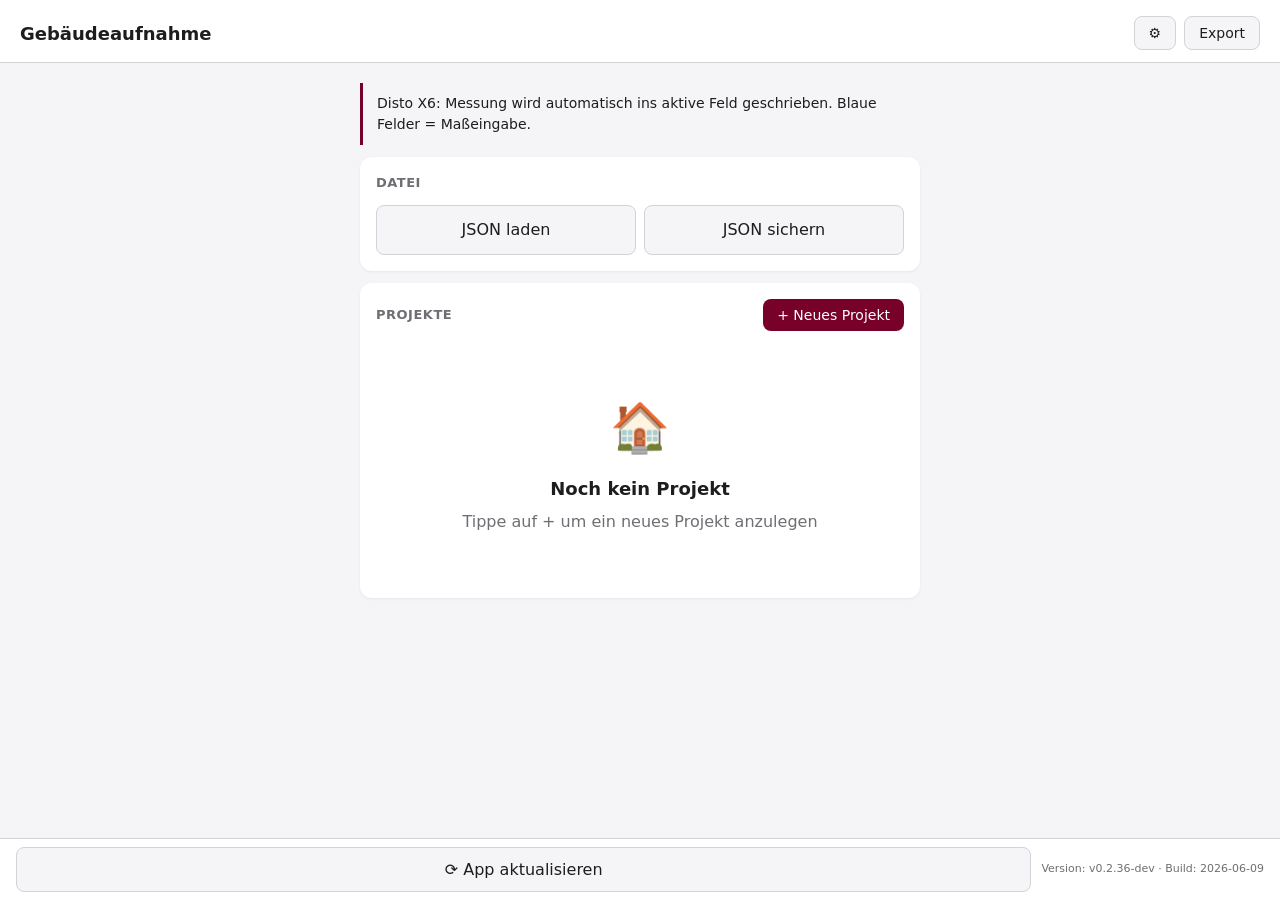
==== commit 97499abc: "Refresh heat load sum and remove source field - Remove Quelle der Annahmen freetext input from heat " ====
--- a/index.html
+++ b/index.html
@@ -293,13 +293,13 @@
       <button type="button" class="btn btn-sm btn-primary" style="width:100%;margin-top:8px;" onclick="leiteUWerteAusBaujahrUndSanierungAb()">U-Werte aus Baujahr/Sanierung ableiten</button>
       <div class="pcc-body" id="pcb-heizlast" style="display:none;margin-top:10px;">
       <span style="cursor:help;color:var(--text-sec);font-size:12px;display:block;margin-bottom:8px;" title="U-Wert-Standardwerte f&#252;r die &#252;berschl&#228;gige Heizlast-Vorabsch&#228;tzung. Kein normativer Heizlastnachweis nach DIN EN 12831.">&#x24D8; U-Wert-Standardwerte</span>
-      <div id="hl-summe-box" style="display:none;background:#f0f7ff;border:1px solid #b3d4f7;border-radius:8px;padding:10px 14px;margin-bottom:8px;overflow:hidden;"></div>
+      <div id="hl-summe-box" style="display:none;background:#f0f7ff;border:1px solid #b3d4f7;border-radius:8px;padding:10px 14px;margin-bottom:4px;overflow:hidden;"></div>
+      <div style="display:flex;align-items:center;gap:8px;margin-bottom:8px;">
+        <button type="button" class="btn btn-sm btn-secondary" onclick="aktualisiereHeizlastSummeBox()" style="flex-shrink:0;">Heizlast neu berechnen</button>
+        <span style="font-size:11px;color:var(--text-sec);">Nach &#196;nderung von U-Werten neu berechnen.</span>
+      </div>
       <button type="button" id="hl-details-toggle" class="btn btn-sm btn-secondary" style="width:100%;" onclick="toggleHlDetails()">U-Wert-Details anzeigen</button>
       <div id="hl-details-panel" style="display:none;padding-top:14px;">
-        <div class="form-group">
-          <label>Quelle der Annahmen</label>
-          <input type="text" id="p-hl-quelle" placeholder="z.B. Erfahrungswert, Bestandsunterlagen, Baujahresklasse" oninput="saveHeizlastDefaultField('quelle', this.value)">
-        </div>
         <div class="form-group">
           <label><input type="checkbox" id="p-hl-baujahr-aktiv" onchange="saveHeizlastDefaultField('baujahrAbleitungAktiv', this.checked); pruefeAutoUWerteAusBaujahr()"> Baujahresabh&#228;ngige U-Wert-Vorschl&#228;ge nutzen (Quelle: Bundesanzeiger BAnz AT 04.12.2020 B1)</label>
         </div>
@@ -1720,6 +1720,29 @@
   return 'Manuelle Eingabe';
 }
 
+// Berechnet und aktualisiert die projektweite Heizlastsumme in hl-summe-box.
+// Wird von renderProjektView() und vom Button "Heizlast neu berechnen" aufgerufen.
+// Nur Anzeige, keine Speicherung.
+function aktualisiereHeizlastSummeBox() {
+  var p = currentProject();
+  var hlSumEl = document.getElementById('hl-summe-box');
+  if (!hlSumEl) return;
+  if (!p) { hlSumEl.style.display = 'none'; return; }
+  var hlSum = berechneHeizlastProjekt(p);
+  if (hlSum.phi_gesamt > 0) {
+    var phiStr = hlSum.phi_gesamt.toFixed(0).replace(/\B(?=(\d{3})+(?!\d))/g, ' ');
+    hlSumEl.innerHTML = '<div style="display:flex;justify-content:space-between;align-items:baseline;">'
+      + '<span style="font-size:13px;font-weight:700;color:#0051a2;">Σ Heizlast Geb\xe4ude (\xfcberschl\xe4gig)</span>'
+      + '<span style="font-size:20px;font-weight:700;color:#0051a2;">' + phiStr + ' W</span>'
+      + '</div>'
+      + '<div style="font-size:11px;color:var(--text-sec);margin-top:3px;">'
+      + hlSum.raeume_mit_wert + ' von ' + hlSum.raeume_gesamt + ' R\xe4umen mit U-Werten \xb7 keine DIN EN 12831</div>';
+    hlSumEl.style.display = '';
+  } else {
+    hlSumEl.style.display = 'none';
+  }
+}
+
 // ============================================================
 //  RENDER
 // ============================================================
@@ -1882,29 +1905,13 @@
   set('p-hl-aw-uwert',hd.awUwert);set('p-hl-iw-uwert',hd.iwUwert);set('p-hl-dach-uwert',hd.dachUwert);
   set('p-hl-bodenplatte-uwert',hd.bodenplatteUwert);set('p-hl-boden-uwert',hd.bodenUwert);set('p-hl-fenster-uwert',hd.fensterUwert);
   set('p-hl-tuer-uwert',hd.tuerUwert);set('p-hl-temp-aussen',hd.tempAussenNorm);set('p-hl-temp-unbeheizt',hd.tempUnbeheiztDefault);
-  set('p-hl-quelle',hd.quelle);
   const hlBaujahrEl=document.getElementById('p-hl-baujahr-aktiv'); if(hlBaujahrEl) hlBaujahrEl.checked=!!hd.baujahrAbleitungAktiv;
   aktualisiereBaualtersklasseAnzeige(p);
   // Quellenhinweise je U-Wert-Feld aktualisieren (nur Anzeige, keine Datenspeicherung)
   var _hlSrc=[['hl-src-aw','awUwert'],['hl-src-iw','iwUwert'],['hl-src-dach','dachUwert'],['hl-src-bodenplatte','bodenplatteUwert'],['hl-src-boden','bodenUwert'],['hl-src-fenster','fensterUwert'],['hl-src-tuer','tuerUwert']];
   _hlSrc.forEach(function(pr){var el=document.getElementById(pr[0]);if(el)el.textContent=hlQuelleKurzFuer(pr[1],hd);});
   // Heizlastsumme Projekt: ueberschlaegige Summe aller Raeume (Anzeige, keine Speicherung).
-  var hlSumEl=document.getElementById('hl-summe-box');
-  if(hlSumEl){
-    var hlSum=berechneHeizlastProjekt(p);
-    if(hlSum.phi_gesamt>0){
-      var phiStr=hlSum.phi_gesamt.toFixed(0).replace(/\B(?=(\d{3})+(?!\d))/g,' ');
-      hlSumEl.innerHTML='<div style="display:flex;justify-content:space-between;align-items:baseline;">'
-        +'<span style="font-size:13px;font-weight:700;color:#0051a2;">Σ Heizlast Geb\xe4ude (\xfcberschl\xe4gig)</span>'
-        +'<span style="font-size:20px;font-weight:700;color:#0051a2;">'+phiStr+' W</span>'
-        +'</div>'
-        +'<div style="font-size:11px;color:var(--text-sec);margin-top:3px;">'
-        +hlSum.raeume_mit_wert+' von '+hlSum.raeume_gesamt+' R\xe4umen mit U-Werten \xb7 keine DIN EN 12831</div>';
-      hlSumEl.style.display='';
-    }else{
-      hlSumEl.style.display='none';
-    }
-  }
+  aktualisiereHeizlastSummeBox();
   renderSanierungen(); renderGeschossliste(); renderHeizanlagenListe(); renderWarmwasserListe(); renderSchornsteineListe(); renderOffenePunkte(); renderKundenwunsch();
   initProjCardState(p);
   applyProjCardStates(p);
@@ -2246,7 +2253,6 @@
   verarbeite('fensterUwert', true);
 
   if (uebernommen.length) {
-    if (!hd.quelle) hd.quelle = 'Bundesanzeiger BAnz AT 04.12.2020 B1 (Baualtersklasse/Sanierungshistorie)';
     save();
     renderProjektView();
     // Heizlast-Karte aufklappen damit abgeleitete Werte sichtbar sind
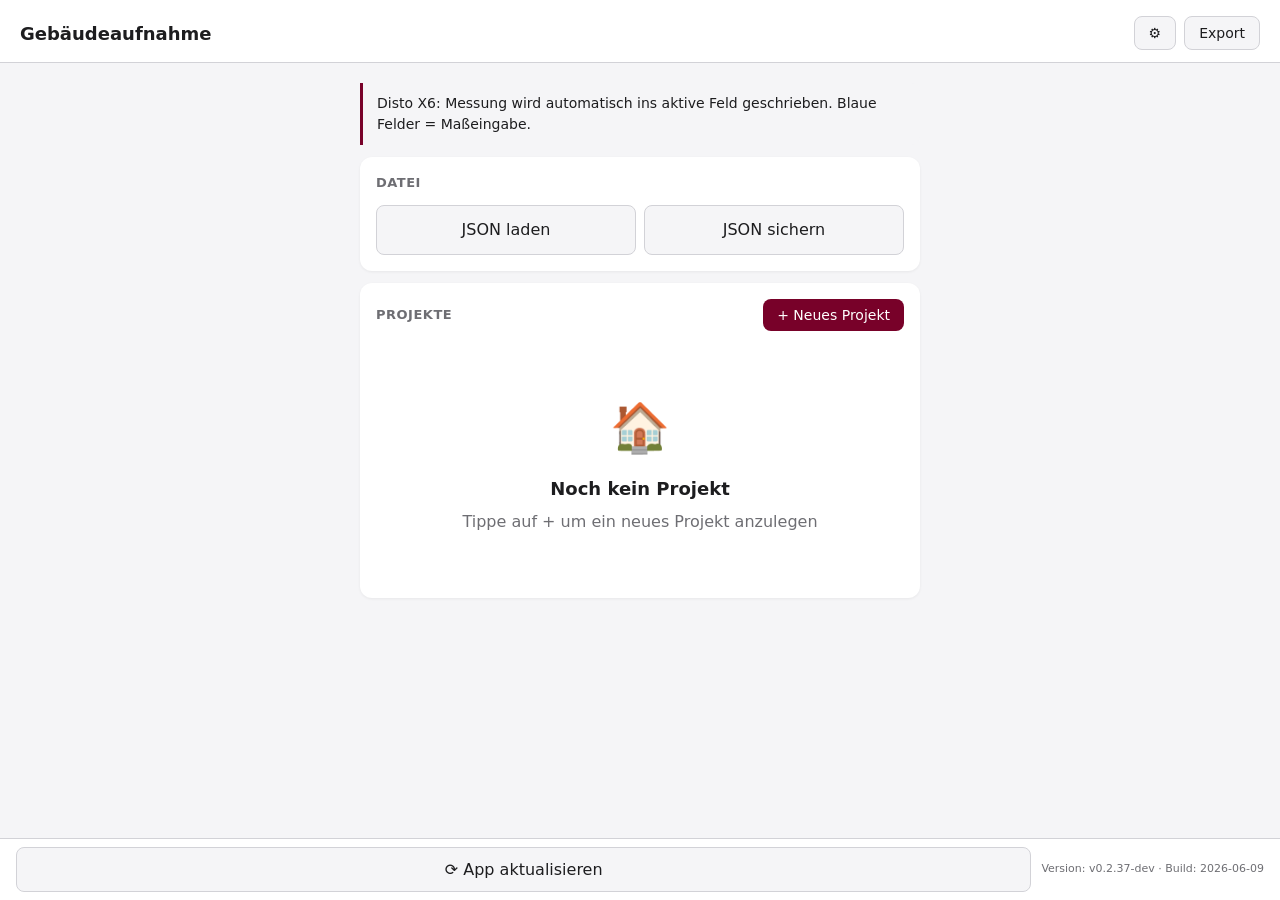
==== commit 2f4ae13f: "Fix floor rendering and heat load sum regression - Replace undefined currentProject() with getProjek" ====
--- a/index.html
+++ b/index.html
@@ -1724,7 +1724,7 @@
 // Wird von renderProjektView() und vom Button "Heizlast neu berechnen" aufgerufen.
 // Nur Anzeige, keine Speicherung.
 function aktualisiereHeizlastSummeBox() {
-  var p = currentProject();
+  var p = getProjekt();
   var hlSumEl = document.getElementById('hl-summe-box');
   if (!hlSumEl) return;
   if (!p) { hlSumEl.style.display = 'none'; return; }
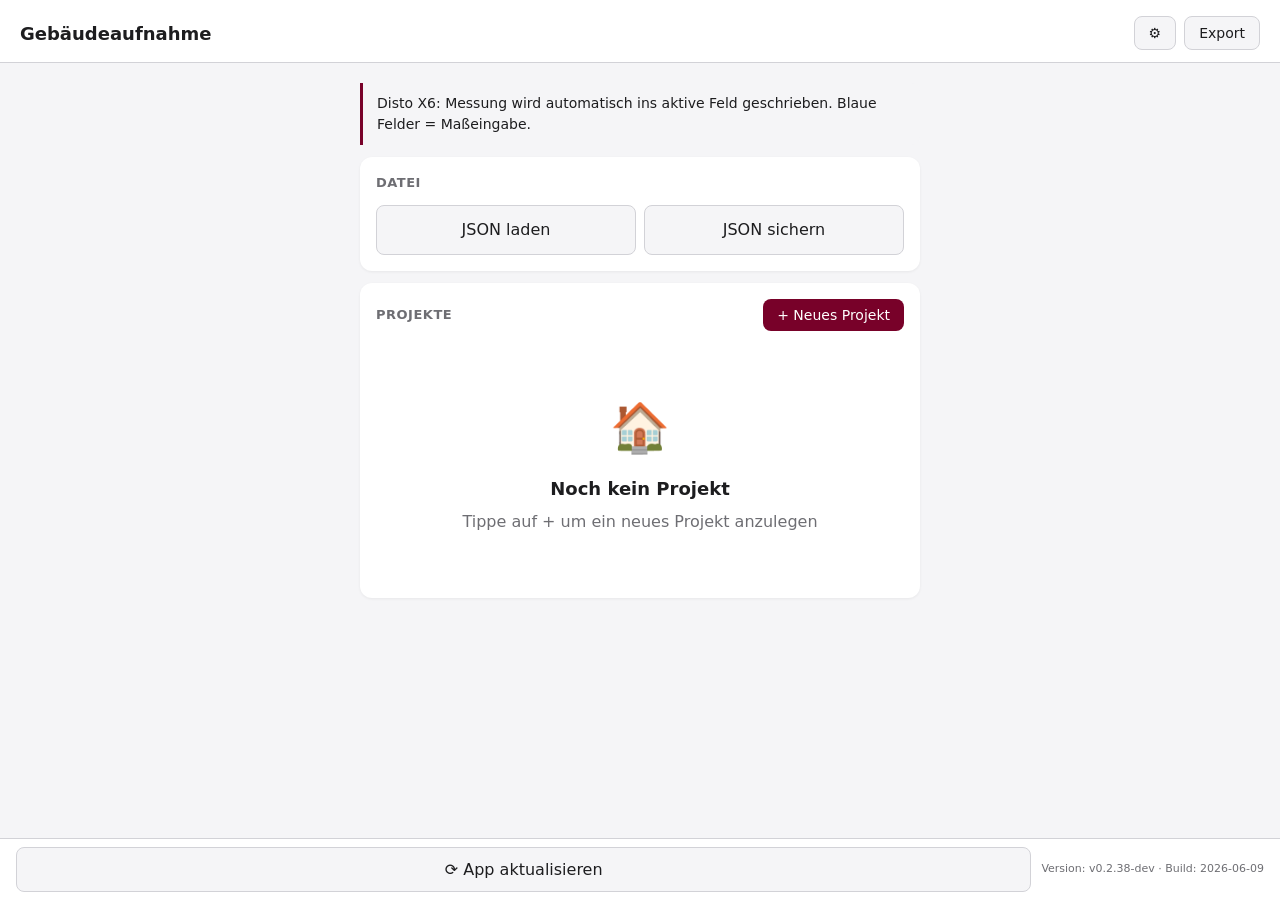
==== commit cdb62504: "Fix heat load recalculation with current U-values - Fix leiteUWerteAusBaujahrUndSanierungAb: change " ====
--- a/index.html
+++ b/index.html
@@ -1723,7 +1723,23 @@
 // Berechnet und aktualisiert die projektweite Heizlastsumme in hl-summe-box.
 // Wird von renderProjektView() und vom Button "Heizlast neu berechnen" aufgerufen.
 // Nur Anzeige, keine Speicherung.
+// Robustheit: aktiv fokussiertes U-Wert-Eingabefeld wird vor der Berechnung
+// explizit gespeichert (Schutz gegen seltene Faelle wo oninput noch nicht feuerte).
 function aktualisiereHeizlastSummeBox() {
+  var _hlInputMap = [
+    ['p-hl-aw-uwert','awUwert'],['p-hl-iw-uwert','iwUwert'],
+    ['p-hl-dach-uwert','dachUwert'],['p-hl-bodenplatte-uwert','bodenplatteUwert'],
+    ['p-hl-boden-uwert','bodenUwert'],['p-hl-fenster-uwert','fensterUwert'],
+    ['p-hl-tuer-uwert','tuerUwert'],
+    ['p-hl-temp-aussen','tempAussenNorm'],['p-hl-temp-unbeheizt','tempUnbeheiztDefault']
+  ];
+  var _ae = document.activeElement;
+  if (_ae) {
+    _hlInputMap.forEach(function(pair) {
+      var el = document.getElementById(pair[0]);
+      if (el && el === _ae) saveHeizlastDefaultField(pair[1], el.value);
+    });
+  }
   var p = getProjekt();
   var hlSumEl = document.getElementById('hl-summe-box');
   if (!hlSumEl) return;
@@ -2223,9 +2239,11 @@
 
   const verarbeite = (feld, istTransparent) => {
     const label = HEIZLAST_FELD_LABEL[feld];
-    // Feld ueberspringen wenn Wert vorhanden (manuell oder bereits abgeleitet).
-    // _manuell === true: Nutzer hat Wert selbst eingetragen – nicht ueberschreiben.
-    if (!istLeer(hd[feld]) || hd[feld + '_manuell'] === true) { uebersprungen.push(label); return; }
+    // Feld ueberspringen wenn manuell gesetzt ODER Wert aus Altdaten ohne _manuell-Flag.
+    // _manuell === true:    Nutzer hat Wert selbst eingetragen – nie ueberschreiben.
+    // _manuell === false:   Wert wurde automatisch abgeleitet – darf neu abgeleitet werden.
+    // _manuell === undefined: Altdaten ohne Flag – konservativ wie manuell behandeln.
+    if (!istLeer(hd[feld]) && hd[feld + '_manuell'] !== false) { uebersprungen.push(label); return; }
     const sanierung = findeJuengsteSanierungFuerFeld(p, feld);
     let detailtyp, bezugsjahr, herkunft;
     if (sanierung) {
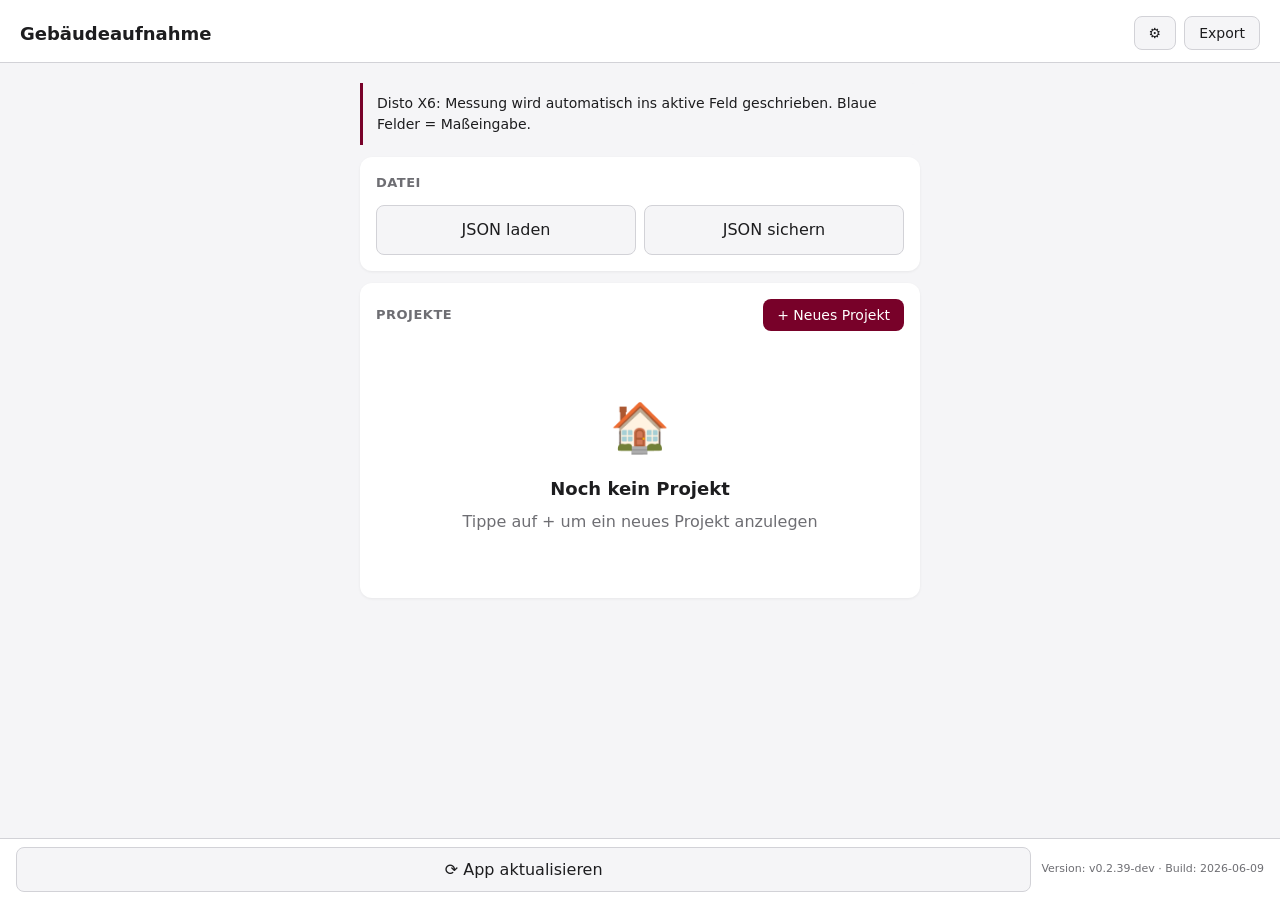
==== commit 6cc84992: "Filter renovation detail options by component - Add MASSNAHME_DETAILTYPEN in js/config.js: maps each" ====
--- a/index.html
+++ b/index.html
@@ -1970,7 +1970,10 @@
   aw_massiv_poroes: 'awUwert', aw_sonstige_ueber20: 'awUwert',
   dach_massiv: 'dachUwert', dach_holz: 'dachUwert',
   boden_erdreich_stahlbeton: 'bodenplatteUwert',
-  kellerdecke_stahlbeton: 'bodenUwert', oberste_geschossdecke_massiv: 'bodenUwert',
+  kellerdecke_stahlbeton: 'bodenUwert',
+  // Oberste Geschossdecke: Waermedaemmung des oberen Gebaeudehuellenabschlusses ->
+  // wirkt wie Dach; wird daher dachUwert zugeordnet (nicht bodenUwert).
+  oberste_geschossdecke_massiv: 'dachUwert',
   fenster_kunststoff_isolierverglasung: 'fensterUwert', fenster_holz_zwei_scheiben: 'fensterUwert',
   tueren_holz_kunststoff: 'tuerUwert', tueren_metall: 'tuerUwert',
 };
@@ -2329,18 +2332,19 @@
   const p=getProjekt(),c=document.getElementById('sanierungen-list'),l=document.getElementById('sanierungen-leer');
   if(!p.sanierungen.length){c.innerHTML='';l.style.display='block';return;}
   l.style.display='none';
-  const opts=['','Fenster','Dach','Fassade','Keller','Heizung','Heizkörper','Lüftung','PV','Sonstiges'];
-  // Detailtyp / Aufbau: flaches Dropdown mit allen U-Wert-Kategorien aus
-  // js/uwerte-bundesanzeiger.js (Quelle: Bundesanzeiger BAnz AT 04.12.2020 B1).
-  // Bewusst EIN gemeinsames Dropdown statt von Bauteil abhängiger Listen, um
-  // kein großes Refactoring der Sanierungshistorie zu erzwingen (siehe
-  // docs/version-1-scope.md). Die Auswahl ordnet den Eintrag eindeutig einem
-  // Heizlast-U-Wert-Feld zu und macht das zugehörige Jahr für GENAU dieses
-  // Bauteil als Sanierungs-Bezugsjahr nutzbar - unabhängig vom freien
-  // "Maßnahme"-Feld, dessen Optionen keine stabile Bauteilstruktur abbilden.
-  const detailtypOpts=Object.keys(UWERTE_OPAK).concat(Object.keys(UWERTE_TRANSPARENT));
-  const detailtypSelect=(s)=>'<select onchange="saveSanierungField(\''+s.id+'\',\'detailtyp\',this.value)"><option value="">– kein U-Wert-Bezug / unbekannt –</option>'+detailtypOpts.map(k=>{const kat=UWERTE_OPAK[k]||UWERTE_TRANSPARENT[k];return '<option value="'+k+'" '+(s.detailtyp===k?'selected':'')+'>'+kat.label+'</option>';}).join('')+'</select>';
-  c.innerHTML=p.sanierungen.map(s=>'<div class="sub-item"><div class="sub-item-header"><div class="sub-item-title">Sanierung</div><button onclick="deleteSanierung(\''+s.id+'\')" style="background:#ffe5e4;border:none;color:var(--danger);font-size:13px;font-weight:500;padding:5px 10px;border-radius:6px;cursor:pointer;">✕</button></div><div class="form-row"><div class="form-group"><label>Maßnahme</label><select onchange="saveSanierungField(\''+s.id+'\',\'massnahme\',this.value)">'+opts.map(m=>'<option value="'+m+'" '+(s.massnahme===m?'selected':'')+'>'+(m||'Wählen...')+'</option>').join('')+'</select></div><div class="form-group"><label>Jahr</label>'+buildYearSelectHtml(s.jahr, p.baujahr ? Math.max(1850, parseInt(p.baujahr)) : 1850, new Date().getFullYear(), 'saveSanierungField(\''+s.id+'\',\'jahr\',this.value)')+'</div></div><div class="form-group"><label>Detailtyp / Aufbau (für U-Wert-Ableitung Heizlast, optional)</label>'+detailtypSelect(s)+'<div style="color:var(--text-sec);font-size:11px;margin-top:3px;">Quelle: Bundesanzeiger BAnz AT 04.12.2020 B1 (siehe docs/quellen/README.md). Wird genutzt, um aus dieser Sanierung + Jahr einen U-Wert-Vorschlag fuer GENAU das betroffene Bauteil abzuleiten (siehe "U-Werte aus Baujahr/Sanierung ableiten" bei den Heizlast-Standardwerten).</div></div><div class="form-group"><label>Details</label><input type="text" value="'+(s.details||'')+'" placeholder="z.B. 2-fach Verglasung" oninput="saveSanierungField(\''+s.id+'\',\'details\',this.value)"></div></div>').join('');
+  const opts=['','Dach','Fenster','Fassade','Bodenplatte','Kellerdecke','Heizung','Heizkörper','Lüftung','PV','Sonstiges'];
+  // Detailtyp-Optionen werden je Maßnahme bauteilspezifisch gefiltert (MASSNAHME_DETAILTYPEN
+  // in js/config.js). Nur fachlich passende Kategorien aus js/uwerte-bundesanzeiger.js werden
+  // angeboten. Maßnahmen ohne U-Wert-Bezug (Heizung, Lüftung, PV usw.) zeigen kein Dropdown.
+  const detailtypSelectFuer=(s)=>{
+    const erlaubt=MASSNAHME_DETAILTYPEN[s.massnahme];
+    if(!erlaubt){
+      return '<div style="color:var(--text-sec);font-size:12px;padding:4px 0;">Kein U-Wert-Bezug f\xfcr diese Ma\xdfnahme – kein Detailtyp erforderlich.</div>';
+    }
+    const dtOpts=erlaubt.map(k=>{const kat=UWERTE_OPAK[k]||UWERTE_TRANSPARENT[k];return '<option value="'+k+'" '+(s.detailtyp===k?'selected':'')+'>'+kat.label+'</option>';}).join('');
+    return '<select onchange="saveSanierungField(\''+s.id+'\',\'detailtyp\',this.value)"><option value="">– kein U-Wert-Bezug / unbekannt –</option>'+dtOpts+'</select>';
+  };
+  c.innerHTML=p.sanierungen.map(s=>'<div class="sub-item"><div class="sub-item-header"><div class="sub-item-title">Sanierung</div><button onclick="deleteSanierung(\''+s.id+'\')" style="background:#ffe5e4;border:none;color:var(--danger);font-size:13px;font-weight:500;padding:5px 10px;border-radius:6px;cursor:pointer;">✕</button></div><div class="form-row"><div class="form-group"><label>Maßnahme</label><select onchange="saveSanierungField(\''+s.id+'\',\'massnahme\',this.value)">'+opts.map(m=>'<option value="'+m+'" '+(s.massnahme===m?'selected':'')+'>'+(m||'Wählen...')+'</option>').join('')+'</select></div><div class="form-group"><label>Jahr</label>'+buildYearSelectHtml(s.jahr, p.baujahr ? Math.max(1850, parseInt(p.baujahr)) : 1850, new Date().getFullYear(), 'saveSanierungField(\''+s.id+'\',\'jahr\',this.value)')+'</div></div><div class="form-group"><label>Detailtyp / Aufbau (für U-Wert-Ableitung Heizlast, optional)</label>'+detailtypSelectFuer(s)+'<div style="color:var(--text-sec);font-size:11px;margin-top:3px;">Quelle: Bundesanzeiger BAnz AT 04.12.2020 B1 (siehe docs/quellen/README.md). Wird genutzt, um aus dieser Sanierung + Jahr einen U-Wert-Vorschlag f\xfcr GENAU das betroffene Bauteil abzuleiten.</div></div><div class="form-group"><label>Notiz (kein U-Wert-Bezug)</label><input type="text" value="'+(s.details||'')+'" placeholder="z.B. 2-fach Verglasung" oninput="saveSanierungField(\''+s.id+'\',\'details\',this.value)"></div></div>').join('');
 }
 
 function renderGeschossliste() {
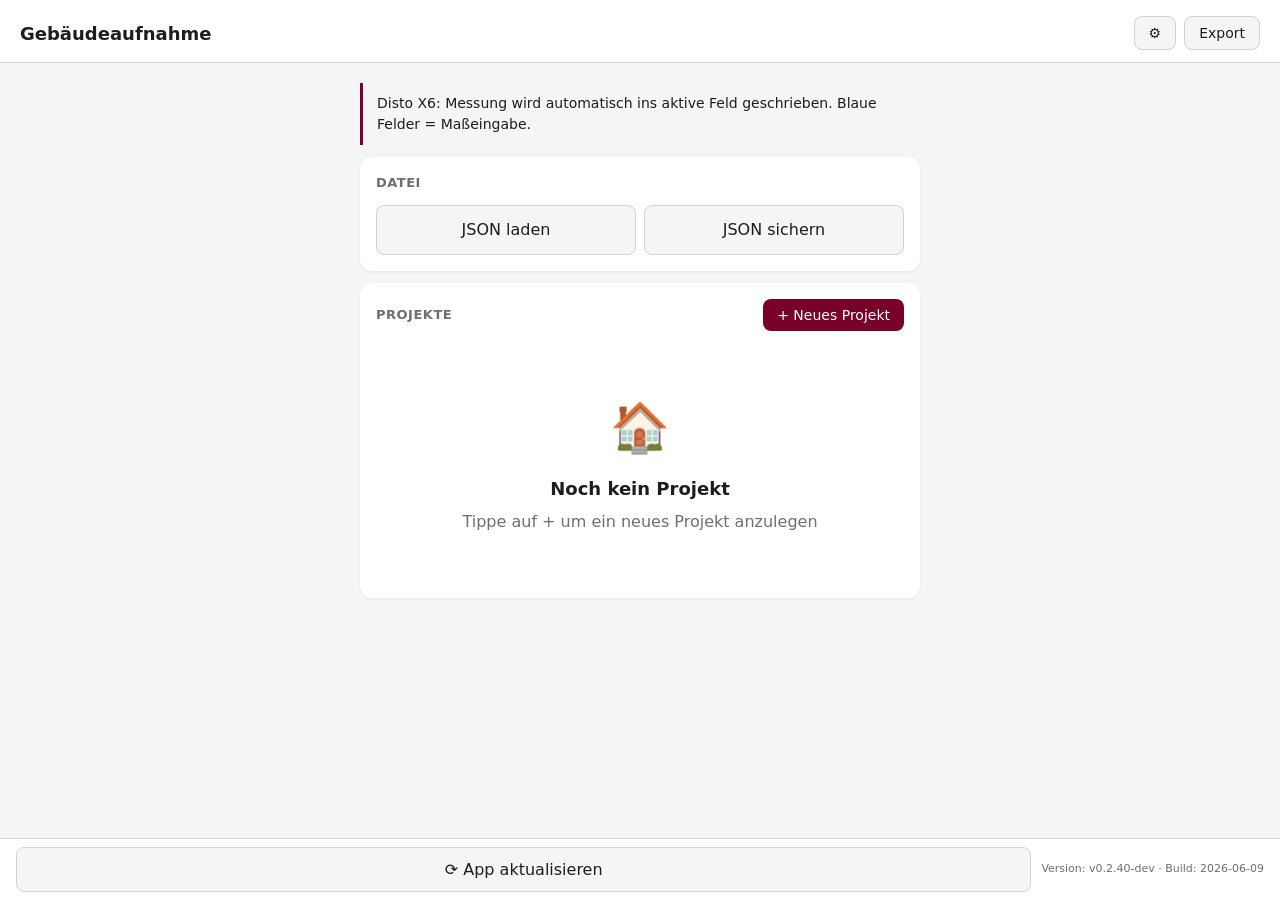
==== commit c0c85efc: "Add structured renovation U-value fields - addSanierung: new fields uWert, uWertArt, zusatz:{} on ev" ====
--- a/index.html
+++ b/index.html
@@ -877,7 +877,7 @@
 function addSanierung() {
   const p = getProjekt();
   if (!p) return;
-  const s = { id: uuid(), createdAt: new Date().toISOString(), jahr: '', massnahme: '', detailtyp: '', details: '' };
+  const s = { id: uuid(), createdAt: new Date().toISOString(), jahr: '', massnahme: '', detailtyp: '', details: '', uWert: '', uWertArt: '', zusatz: {} };
   p.sanierungen.push(s);
   save();
   renderSanierungen();
@@ -2344,7 +2344,25 @@
     const dtOpts=erlaubt.map(k=>{const kat=UWERTE_OPAK[k]||UWERTE_TRANSPARENT[k];return '<option value="'+k+'" '+(s.detailtyp===k?'selected':'')+'>'+kat.label+'</option>';}).join('');
     return '<select onchange="saveSanierungField(\''+s.id+'\',\'detailtyp\',this.value)"><option value="">– kein U-Wert-Bezug / unbekannt –</option>'+dtOpts+'</select>';
   };
-  c.innerHTML=p.sanierungen.map(s=>'<div class="sub-item"><div class="sub-item-header"><div class="sub-item-title">Sanierung</div><button onclick="deleteSanierung(\''+s.id+'\')" style="background:#ffe5e4;border:none;color:var(--danger);font-size:13px;font-weight:500;padding:5px 10px;border-radius:6px;cursor:pointer;">✕</button></div><div class="form-row"><div class="form-group"><label>Maßnahme</label><select onchange="saveSanierungField(\''+s.id+'\',\'massnahme\',this.value)">'+opts.map(m=>'<option value="'+m+'" '+(s.massnahme===m?'selected':'')+'>'+(m||'Wählen...')+'</option>').join('')+'</select></div><div class="form-group"><label>Jahr</label>'+buildYearSelectHtml(s.jahr, p.baujahr ? Math.max(1850, parseInt(p.baujahr)) : 1850, new Date().getFullYear(), 'saveSanierungField(\''+s.id+'\',\'jahr\',this.value)')+'</div></div><div class="form-group"><label>Detailtyp / Aufbau (für U-Wert-Ableitung Heizlast, optional)</label>'+detailtypSelectFuer(s)+'<div style="color:var(--text-sec);font-size:11px;margin-top:3px;">Quelle: Bundesanzeiger BAnz AT 04.12.2020 B1 (siehe docs/quellen/README.md). Wird genutzt, um aus dieser Sanierung + Jahr einen U-Wert-Vorschlag f\xfcr GENAU das betroffene Bauteil abzuleiten.</div></div><div class="form-group"><label>Notiz (kein U-Wert-Bezug)</label><input type="text" value="'+(s.details||'')+'" placeholder="z.B. 2-fach Verglasung" oninput="saveSanierungField(\''+s.id+'\',\'details\',this.value)"></div></div>').join('');
+  // U-Wert-Felder: nur bei Maßnahmen mit U-Wert-Bezug anzeigen.
+  // Fenster: zusätzlich uWertArt (Uw vs. Ug), Rahmenmaterial, Anzahl Scheiben.
+  // Ug darf NICHT automatisch als Uw verwendet werden (s. docs/version-1-scope.md).
+  const MASSNAHME_MIT_UWERT=Object.keys(MASSNAHME_DETAILTYPEN);
+  const uWertFelderFuer=(s)=>{
+    if(MASSNAHME_MIT_UWERT.indexOf(s.massnahme)===-1) return '';
+    const isFenster=s.massnahme==='Fenster';
+    var h='<div class="form-group"><label>Bekannter U-Wert nach Sanierung (W/(m\xb2K), optional)</label><input type="number" step="0.01" min="0" max="10" value="'+(s.uWert||'')+'" placeholder="z.B. 0.18" oninput="saveSanierungField(\''+s.id+'\',\'uWert\',this.value)"></div>';
+    if(isFenster){
+      const arten=['','Uw - Gesamtfenster','Ug - Glaswert/Verglasung'];
+      const ugHinweisDisplay=s.uWertArt==='Ug - Glaswert/Verglasung'?'':'none';
+      h+='<div class="form-group"><label>Art des U-Werts</label><select onchange="saveSanierungField(\''+s.id+'\',\'uWertArt\',this.value);document.getElementById(\'snr-ug-hint-'+s.id+'\').style.display=this.value===\'Ug - Glaswert/Verglasung\'?\'\':\'none\'">'+arten.map(a=>'<option value="'+a+'" '+(s.uWertArt===a?'selected':'')+'>'+(a||'– bitte w\xe4hlen –')+'</option>').join('')+'</select><div id="snr-ug-hint-'+s.id+'" style="color:#b45309;font-size:11px;margin-top:3px;display:'+ugHinweisDisplay+';">Ug ist der Glaswert und wird nicht automatisch als Uw des gesamten Fensters verwendet.</div></div>';
+      const rahmen=['','Kunststoff','Holz','Holz-Alu','Aluminium','unbekannt'];
+      const scheiben=['','2','3','unbekannt'];
+      h+='<div class="form-row"><div class="form-group"><label>Rahmenmaterial</label><select onchange="saveSanierungZusatz(\''+s.id+'\',\'rahmenmaterial\',this.value)">'+rahmen.map(r=>'<option value="'+r+'" '+((s.zusatz&&s.zusatz.rahmenmaterial===r)?'selected':'')+'>'+(r||'–')+'</option>').join('')+'</select></div><div class="form-group"><label>Anzahl Scheiben</label><select onchange="saveSanierungZusatz(\''+s.id+'\',\'scheiben\',this.value)">'+scheiben.map(x=>'<option value="'+x+'" '+((s.zusatz&&s.zusatz.scheiben===x)?'selected':'')+'>'+(x||'–')+'</option>').join('')+'</select></div></div>';
+    }
+    return h;
+  };
+  c.innerHTML=p.sanierungen.map(s=>'<div class="sub-item"><div class="sub-item-header"><div class="sub-item-title">Sanierung</div><button onclick="deleteSanierung(\''+s.id+'\')" style="background:#ffe5e4;border:none;color:var(--danger);font-size:13px;font-weight:500;padding:5px 10px;border-radius:6px;cursor:pointer;">✕</button></div><div class="form-row"><div class="form-group"><label>Maßnahme</label><select onchange="saveSanierungField(\''+s.id+'\',\'massnahme\',this.value)">'+opts.map(m=>'<option value="'+m+'" '+(s.massnahme===m?'selected':'')+'>'+(m||'Wählen...')+'</option>').join('')+'</select></div><div class="form-group"><label>Jahr</label>'+buildYearSelectHtml(s.jahr, p.baujahr ? Math.max(1850, parseInt(p.baujahr)) : 1850, new Date().getFullYear(), 'saveSanierungField(\''+s.id+'\',\'jahr\',this.value)')+'</div></div><div class="form-group"><label>Detailtyp / Aufbau (für U-Wert-Ableitung Heizlast, optional)</label>'+detailtypSelectFuer(s)+'<div style="color:var(--text-sec);font-size:11px;margin-top:3px;">Quelle: Bundesanzeiger BAnz AT 04.12.2020 B1 (siehe docs/quellen/README.md). Wird genutzt, um aus dieser Sanierung + Jahr einen U-Wert-Vorschlag f\xfcr GENAU das betroffene Bauteil abzuleiten.</div></div>'+uWertFelderFuer(s)+'<div class="form-group"><label>Notiz (kein U-Wert-Bezug)</label><input type="text" value="'+(s.details||'')+'" placeholder="z.B. 2-fach Verglasung" oninput="saveSanierungField(\''+s.id+'\',\'details\',this.value)"></div></div>').join('');
 }
 
 function renderGeschossliste() {
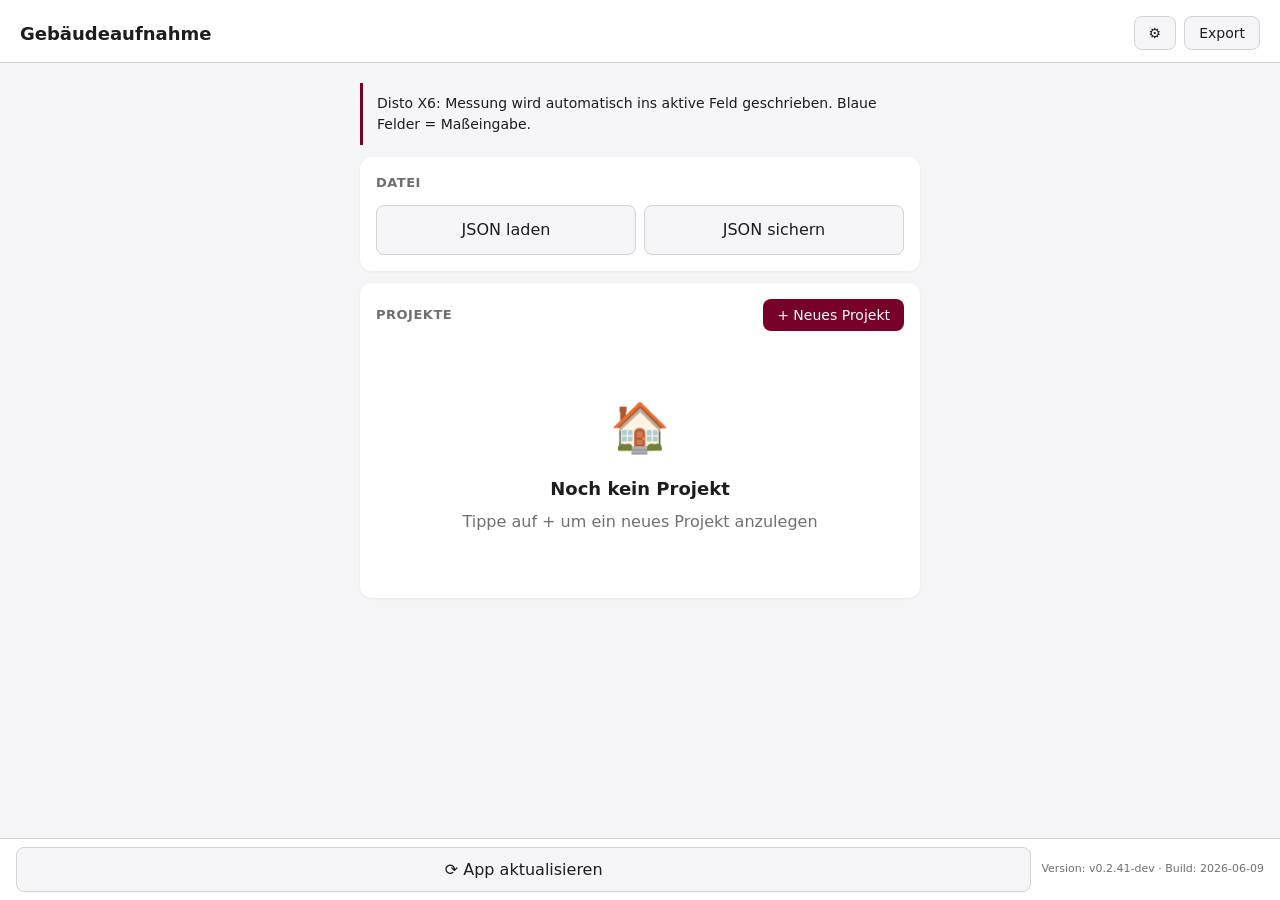
==== commit 60402f0c: "Use renovation U-values in heat load defaults Add priority layer between manual override and year-ba" ====
--- a/index.html
+++ b/index.html
@@ -2206,6 +2206,40 @@
   return bester;
 }
 
+// Sucht in der Sanierungshistorie nach der juengsten Sanierung, die
+// fuer das angegebene Heizlast-Feld einen direkt nutzbaren U-Wert
+// enthaelt (s.uWert, numerisch, plausibel groesser 0).
+// Zuordnung: erst ueber s.detailtyp (spezifisch), dann ueber s.massnahme
+// (allgemein, sofern kein detailtyp gesetzt). Bei fensterUwert: nur wenn
+// s.uWertArt === 'Uw - Gesamtfenster' (Ug-Glaswert nie als Uw nutzen).
+function findeJuengsteSanierungMitUWertFuerFeld(p, feld) {
+  var istLeerV = function(v) { return v === undefined || v === null || String(v).trim() === ''; };
+  var bester = null;
+  (p.sanierungen || []).forEach(function(s) {
+    if (istLeerV(s.uWert)) return;
+    var num = parseFloat(String(s.uWert).replace(',', '.'));
+    if (isNaN(num) || num <= 0 || num > 20) return; // Plausibilitaet: 0..20 W/(m2K)
+    // Bauteil-Zuordnung: ueber detailtyp (spezifisch) ODER massnahme (allgemein)
+    var feldPasst = false;
+    if (s.detailtyp && DETAILTYP_ZU_HEIZLASTFELD[s.detailtyp] === feld) {
+      feldPasst = true;
+    } else if (!s.detailtyp && s.massnahme && MASSNAHME_DETAILTYPEN[s.massnahme]) {
+      var erlaubt = MASSNAHME_DETAILTYPEN[s.massnahme];
+      for (var i = 0; i < erlaubt.length; i++) {
+        if (DETAILTYP_ZU_HEIZLASTFELD[erlaubt[i]] === feld) { feldPasst = true; break; }
+      }
+    }
+    if (!feldPasst) return;
+    // Fenster: nur Uw-Gesamtfensterwert nutzen, Ug-Glaswert ausdruecklich ausschliessen
+    if (feld === 'fensterUwert' && s.uWertArt !== 'Uw - Gesamtfenster') return;
+    // Juengste Sanierung bevorzugen (hohes Jahr gewinnt; ohne Jahr trotzdem Kandidat)
+    if (!bester || (s.jahr && (!bester.jahr || Number(s.jahr) >= Number(bester.jahr)))) {
+      bester = s;
+    }
+  });
+  return bester;
+}
+
 // Wird bei jeder Änderung des Gebäude-Baujahrs aufgerufen: aktualisiert die
 // angezeigte Baualtersklasse und - sofern die Checkbox "baujahresabhängige
 // U-Wert-Vorschläge nutzen" aktiv ist - befüllt automatisch leere U-Wert-
@@ -2226,10 +2260,11 @@
 // Prioritätslogik je Bauteil (siehe docs/version-1-scope.md):
 //   1. Raum-Override (separat, hier nicht betroffen)
 //   2. Projektwert manuell gesetzt -> Feld bleibt unverändert (wird übersprungen)
-//   3. automatisch abgeleiteter Wert aus Sanierungshistorie (Detailtyp+Jahr,
-//      jüngster passender Eintrag für GENAU dieses Bauteil)
-//   4. automatisch abgeleiteter Wert aus Gebäude-Baujahr (Standard-Detailtyp)
-//   5. keine Ableitung möglich -> Feld bleibt leer, transparente Meldung
+//   3. Sanierung mit direkt hinterlegtem U-Wert (s.uWert, numerisch nutzbar)
+//      Bei Fenster: nur wenn uWertArt === 'Uw - Gesamtfenster'; Ug wird nicht als Uw genutzt.
+//   4. Sanierung ohne direkten U-Wert, aber mit Detailtyp+Jahr -> aus Baualtersklasse
+//   5. Kein passender Sanierungseintrag -> aus Gebäude-Baujahr (Standard-Detailtyp)
+//   6. keine Ableitung möglich -> Feld bleibt leer, transparente Meldung
 // Schreibt NIE in bereits gefüllte Felder (Stufe 2 hat Vorrang).
 function leiteUWerteAusBaujahrUndSanierungAb() {
   const p = getProjekt(); if (!p) return;
@@ -2247,6 +2282,16 @@
     // _manuell === false:   Wert wurde automatisch abgeleitet – darf neu abgeleitet werden.
     // _manuell === undefined: Altdaten ohne Flag – konservativ wie manuell behandeln.
     if (!istLeer(hd[feld]) && hd[feld + '_manuell'] !== false) { uebersprungen.push(label); return; }
+    // Ebene 3: Sanierung mit direkt hinterlegtem U-Wert (Vorrang vor Sanierungsjahr/Baujahr)
+    const sanierungMitUW = findeJuengsteSanierungMitUWertFuerFeld(p, feld);
+    if (sanierungMitUW) {
+      const numUW = parseFloat(String(sanierungMitUW.uWert).replace(',', '.'));
+      hd[feld] = numUW;
+      hd[feld + '_manuell'] = false;
+      hd[feld + '_ableitungsquelle'] = 'Sanierung';
+      uebernommen.push(label + ' = ' + numUW + ' W/(m\xb2K) [Sanierungs-U-Wert' + (sanierungMitUW.jahr ? ' ' + sanierungMitUW.jahr : '') + ']');
+      return;
+    }
     const sanierung = findeJuengsteSanierungFuerFeld(p, feld);
     let detailtyp, bezugsjahr, herkunft;
     if (sanierung) {
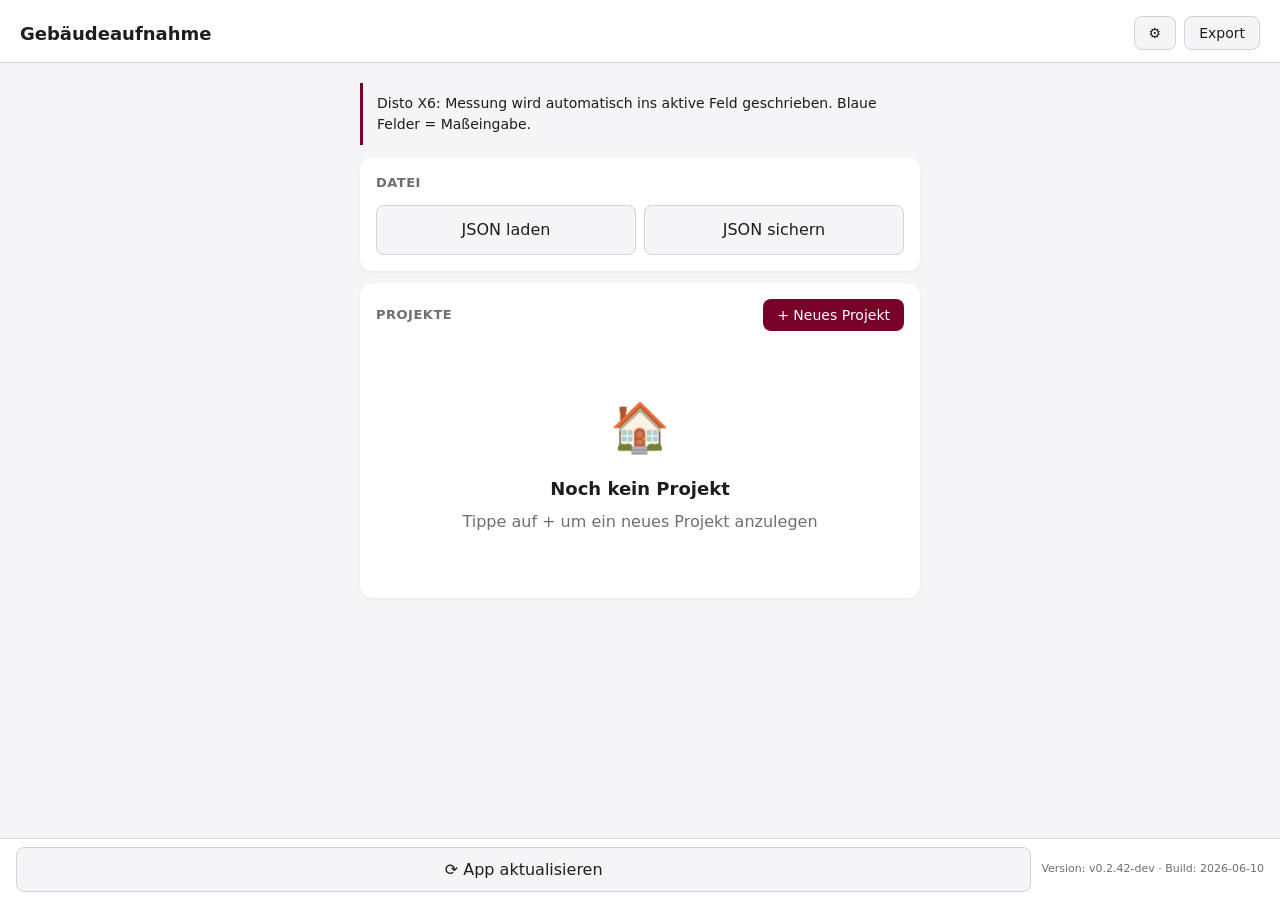
==== commit 6f1f20ac: "Sort floors top down by building order Add getGeschossSortIndex/sortiereGeschosseFuerAnzeige to conf" ====
--- a/index.html
+++ b/index.html
@@ -1093,7 +1093,7 @@
 function sammleRaumBauteilDaten(p) {
   const dash = v => (v === undefined || v === null || v === '' ? '—' : v);
   const out = [];
-  (p.geschosse || []).forEach(g => {
+  sortiereGeschosseFuerAnzeige(p.geschosse).forEach(g => {
     const raeume = (g.raeume || []).map(r => {
       const wandTeile = [];
       [['N', 'wand_n1', 'wand_n2'], ['O', 'wand_o1', 'wand_o2'], ['S', 'wand_s1', 'wand_s2'], ['W', 'wand_w1', 'wand_w2']].forEach(([dir, k1, k2]) => {
@@ -1854,7 +1854,7 @@
   var n = (p.geschosse || []).length;
   if (!n) return 'Keine Geschosse';
   var raeume = p.geschosse.reduce(function(s, g) { return s + (g.raeume ? g.raeume.length : 0); }, 0);
-  var namen = p.geschosse.map(function(g) { return g.name; }).join(', ');
+  var namen = sortiereGeschosseFuerAnzeige(p.geschosse).map(function(g) { return g.name; }).join(', ');
   return n + ' Geschoss' + (n !== 1 ? 'e' : '') + ' \xb7 ' + raeume + ' Raum' + (raeume !== 1 ? '\xe4ume' : '') + ' \xb7 ' + namen;
 }
 
@@ -2415,7 +2415,7 @@
   if(!p.geschosse.length){c.innerHTML='';l.style.display='block';return;}
   l.style.display='none';
   const icons={KG:'⬇',EG:'🏠','1.OG':'⬆','2.OG':'⬆','3.OG':'⬆',DG:'🔺','DG 1':'🔺','DG 2':'🔺',Spitzboden:'△'};
-  c.innerHTML=p.geschosse.map(g=>'<div class="list-item" onclick="openGeschoss(\''+g.id+'\')"><div class="list-item-icon" style="background:#f0f7ff;color:#0071e3;font-size:22px;">'+(icons[g.name]||'◻')+'</div><div class="list-item-body"><div class="list-item-title">'+g.name+'</div><div class="list-item-sub"><span class="badge '+(g.beheizung==='beheizt'?'badge-green':'badge-gray')+'">'+g.beheizung+'</span> · '+g.raeume.length+' Raum/Räume</div></div><button class="list-item-action" onclick="deleteGeschoss(\''+g.id+'\',event)">🗑</button><div class="list-item-arrow">›</div></div>').join('');
+  c.innerHTML=sortiereGeschosseFuerAnzeige(p.geschosse).map(g=>'<div class="list-item" onclick="openGeschoss(\''+g.id+'\')"><div class="list-item-icon" style="background:#f0f7ff;color:#0071e3;font-size:22px;">'+(icons[g.name]||'◻')+'</div><div class="list-item-body"><div class="list-item-title">'+g.name+'</div><div class="list-item-sub"><span class="badge '+(g.beheizung==='beheizt'?'badge-green':'badge-gray')+'">'+g.beheizung+'</span> · '+g.raeume.length+' Raum/Räume</div></div><button class="list-item-action" onclick="deleteGeschoss(\''+g.id+'\',event)">🗑</button><div class="list-item-arrow">›</div></div>').join('');
 }
 
 // ---- Heizanlage (Array) ----
